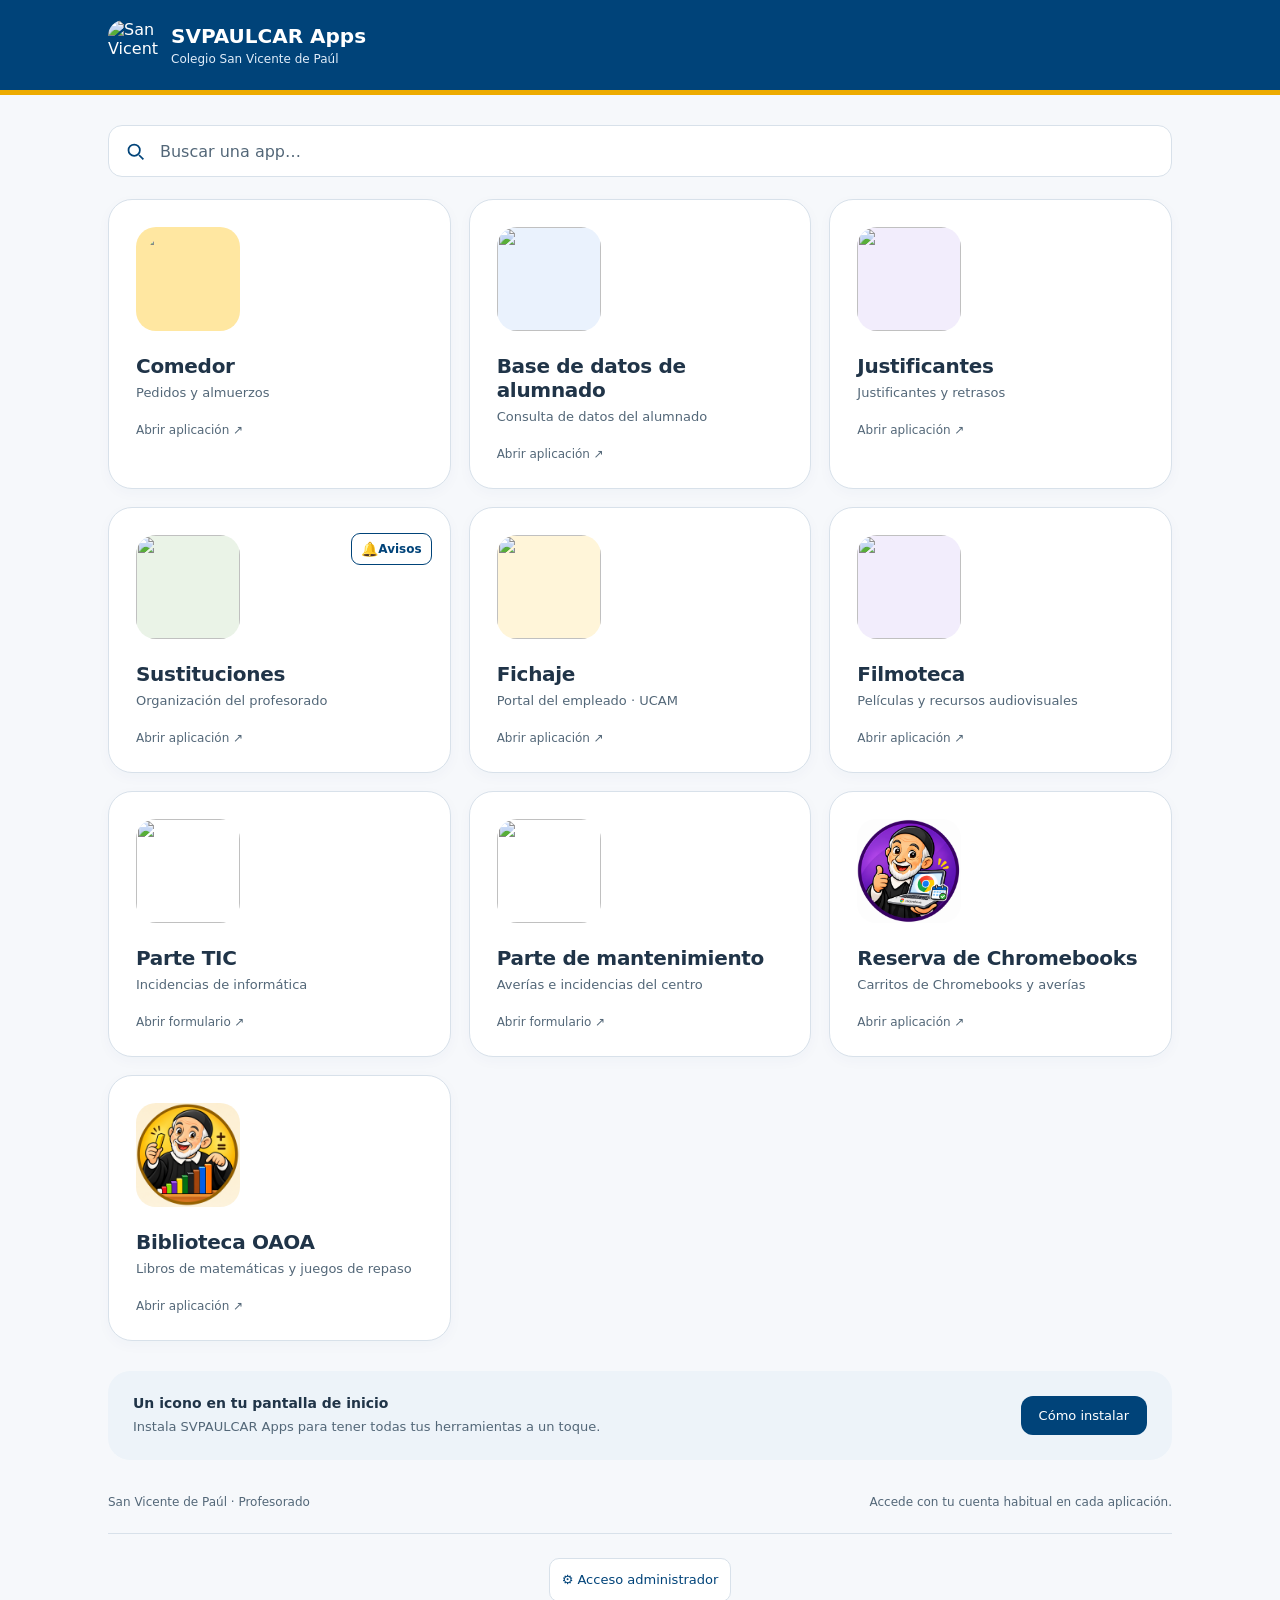
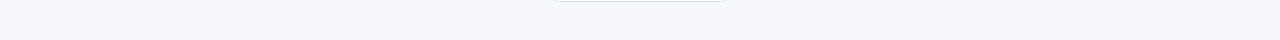
==== index.html @ ef7f031a "Añadir Reserva de Chromebooks a SVPAULCAR Apps" ====
<!doctype html><html lang="es"><head><meta charset="utf-8"><meta name="viewport" content="width=device-width,initial-scale=1,viewport-fit=cover"><meta name="theme-color" content="#004379"><meta name="apple-mobile-web-app-capable" content="yes"><meta name="apple-mobile-web-app-title" content="SVPAULCAR Apps"><meta name="description" content="Las aplicaciones del profesorado del Colegio San Vicente de Paúl, en un solo lugar."><link rel="manifest" href="manifest.webmanifest"><link rel="icon" href="general-ios.png" type="image/png"><link rel="apple-touch-icon" href="general-ios.png"><title>SVPAULCAR Apps · San Vicente de Paúl</title><style>
:root{--ucam-blue:#004379;--ucam-gold:#EDAB00;--ucam-blue-hover:#00345e;--page-bg:#f6f8fb;--surface:#fff;--ink:#203448;--muted:#536778;--line:#d8e1ea;font-family:ui-sans-serif,system-ui,-apple-system,BlinkMacSystemFont,"Segoe UI",sans-serif;color:var(--ink);background:var(--page-bg);font-synthesis:none}*{box-sizing:border-box}body{margin:0}header{border-bottom:1px solid #dce3d9;background:#fff}nav{max-width:1120px;margin:auto;padding:20px 28px;display:flex;align-items:center;gap:13px}.brand{width:50px;height:50px;border-radius:16px;object-fit:cover}nav strong{display:block;font-size:20px}nav small{color:#6a7972;font-size:12px}.badge{margin-left:auto;font-size:12px;color:#4e665b;border:1px solid #d9e4da;border-radius:30px;padding:8px 12px}main{max-width:1120px;margin:auto;padding:30px 28px}.eyebrow{font-size:11px;font-weight:750;letter-spacing:.16em;text-transform:uppercase;color:#6e7a60}h1{font-family:Georgia,serif;font-weight:400;font-size:clamp(34px,5vw,52px);line-height:1.12;margin:14px 0}h1 em{font-style:normal;color:var(--ucam-blue)}.intro{max-width:550px;font-size:16px;line-height:1.7;color:#6c7b71;margin:0 0 34px}.grid{display:grid;grid-template-columns:repeat(3,1fr);gap:18px}.card{font:inherit;appearance:none;text-align:left;color:inherit;background:white;border:1px solid #e0e6dc;border-radius:24px;padding:27px;text-decoration:none;display:flex;flex-direction:column;align-items:flex-start;min-height:237px;box-shadow:0 4px 14px rgb(0 67 121 / .03);transition:transform .15s,box-shadow .15s;cursor:pointer}.card:hover{transform:translateY(-4px);box-shadow:0 12px 28px rgb(0 67 121 / .10)}.card:focus-visible,button:focus-visible{outline:3px solid var(--ucam-blue);outline-offset:4px}.app-icon{display:grid;place-items:center;border-radius:20px;width:104px;height:104px;object-fit:cover;background:var(--bg);color:var(--fg);margin-bottom:23px}.app-icon svg{width:33px;height:33px}.coral{--bg:#fff0e8;--fg:#bc6c46}.blue{--bg:#eaf2fd;--fg:#4c77a8}.purple{--bg:#f2edfc;--fg:#8867a9}.green{--bg:#eaf3e7;--fg:#5a8253}.gold{--bg:#fff5d9;--fg:#ac812d}.app-name{font-size:20px;font-weight:700;letter-spacing:-.3px}.description{color:#778378;font-size:13px;margin-top:7px}.open{color:#738475;font-size:12px;margin-top:23px}.install{margin-top:30px;border-radius:22px;background:#edf3f9;padding:22px 25px;display:flex;align-items:center;gap:20px}.install strong{font-size:14px}.install p{margin:5px 0 0;font-size:13px;color:#65745e;line-height:1.6}.install button{margin-left:auto;flex-shrink:0}.btn{background:var(--ucam-blue);color:#fff;border:0;border-radius:12px;padding:12px 18px;cursor:pointer;font:inherit;font-size:13px}footer{font-size:12px;color:#899183;margin-top:35px;display:flex;justify-content:space-between;gap:18px}dialog{border:1px solid #dce3d9;border-radius:22px;padding:28px;max-width:min(460px,90vw);color:var(--ink)}dialog p{line-height:1.6}dialog::backdrop{background:rgb(0 67 121 / .40)}@media(max-width:740px){main{padding:34px 20px}.grid{grid-template-columns:repeat(2,1fr);gap:12px}.card{padding:20px;min-height:224px;border-radius:20px}.app-name{font-size:17px}.description{line-height:1.5}.badge{display:none}nav{padding:16px 20px}.install{align-items:flex-start;flex-direction:column;gap:14px}.install button{margin:0}footer{flex-direction:column;gap:5px}.app-icon{width:88px;height:88px}}@media(prefers-reduced-motion:reduce){.card{transition:none}}[hidden]{display:none!important}
header{background:var(--ucam-blue);color:white;border-bottom:5px solid var(--ucam-gold)}nav small{color:#e0edfa}.badge{color:white;border-color:#8babc8}nav a{color:inherit}.btn:hover{background:var(--ucam-blue-hover)}.btn:disabled{opacity:.6;cursor:default}h1 em{color:var(--ucam-blue)}.intro,.description,.open,footer,.install p{color:var(--muted)}.eyebrow{color:var(--ucam-blue)}.card{border-color:var(--line)}.secondary{font:inherit;font-size:13px;padding:10px 12px;border:1px solid var(--line);border-radius:10px;background:white;color:var(--ucam-blue);cursor:pointer}.secondary:disabled{opacity:.45;cursor:default}#settings-menu{position:relative;margin-left:auto}#settings-menu summary{cursor:pointer;list-style:none;font-size:21px;padding:8px;border-radius:10px;display:flex;align-items:center;gap:7px}#settings-menu summary span{font-size:12px;font-weight:600}#settings-menu[open] button{position:absolute;right:0;top:48px;min-width:145px;padding:16px;border:1px solid var(--line);border-radius:12px;background:white;color:var(--ucam-blue);font:inherit;z-index:5;cursor:pointer}.push-panel{margin-top:28px;padding:22px;border:1px solid var(--line);border-radius:20px;background:white;display:flex;align-items:center;gap:20px;justify-content:space-between}.push-panel h2{font-size:17px;margin:0}.push-panel p{font-size:13px;line-height:1.6;color:var(--muted);margin:7px 0 0}.push-panel .btn{flex-shrink:0}#personal-section{margin-top:34px}.section-title{display:flex;align-items:center;justify-content:space-between;gap:15px}.private-link{display:flex;flex-direction:column;align-items:flex-start;color:inherit;text-decoration:none}.private-actions{display:flex;gap:6px;flex-wrap:wrap;margin-top:18px}dialog{width:min(520px,92vw);max-height:85dvh;overflow:auto}dialog h3{font-size:16px;color:var(--ucam-blue);margin:22px 0 8px}dialog label{display:block;font-size:14px;margin:16px 0 5px}dialog input,dialog select{display:block;width:100%;font:inherit;padding:12px;border:1px solid var(--line);border-radius:10px;margin-top:7px;color:var(--ink);background:white}.dialog-actions{display:flex;justify-content:flex-end;gap:10px;margin-top:20px}[role=status]{font-size:14px;line-height:1.6}#sustituciones:target{outline:3px solid var(--ucam-blue);outline-offset:4px}@media(max-width:740px){#settings-menu{margin-left:auto}.push-panel,.section-title{align-items:flex-start;flex-direction:column}.section-title h2{margin-bottom:0}}.substitution-link{display:flex;flex-direction:column;align-items:flex-start;text-decoration:none;color:inherit;width:100%}.substitution-card{position:relative;cursor:default}.card-notifications{position:absolute;top:25px;right:18px;margin:0;padding:0;width:auto}.card-notifications .btn{display:inline-flex;align-items:center;width:auto;min-height:30px;font-size:12px;font-weight:600;line-height:1.2;padding:7px 10px;border:1px solid var(--ucam-blue);border-radius:9px;background:white;color:var(--ucam-blue)}.card-notifications .btn:hover:not(:disabled){background:#edf3f9}.card-notifications p{position:absolute;width:1px;height:1px;padding:0;margin:-1px;overflow:hidden;clip-path:inset(50%);white-space:nowrap;border:0}@media(max-width:1100px){.card-notifications{top:20px;right:12px}.card-notifications .btn{font-size:0;width:30px;height:30px;padding:5px}.card-notifications .btn::before{content:'🔕';font-size:14px}.card-notifications .btn[data-enabled=true]::before{content:'🔔'}}.brand-info{min-width:0}@media(max-width:640px){nav{display:grid;grid-template-columns:44px minmax(0,1fr);gap:8px 12px;padding:12px 18px}.brand{width:44px;height:44px;border-radius:12px}.brand-info strong{font-size:19px;line-height:1.2;white-space:nowrap}.brand-info small{display:block;font-size:11px;line-height:1.5}#settings-menu{grid-column:1/-1;justify-self:stretch;width:auto;margin:3px 0 0;padding-top:5px;border-top:1px solid rgb(255 255 255 / .22)}#settings-menu summary{justify-content:center;gap:8px;padding:7px 10px;min-height:36px;font-size:18px;line-height:1.2}#settings-menu summary span{font-size:12px;line-height:1.3}#settings-menu[open] button{top:calc(100% + 6px);width:100%;text-align:center}}.card-notifications{position:static;display:flex;flex-direction:column;align-items:flex-start;gap:8px;margin-top:18px;width:100%}.card-notifications .btn{font-size:12px;width:auto;height:auto;min-height:36px;padding:8px 10px}.card-notifications .btn::before{content:none!important}.card-notifications p{position:static;width:auto;height:auto;margin:0;overflow:visible;clip-path:none;white-space:normal;font-size:12px;line-height:1.45}.substitution-card{min-width:0}.card-notifications .btn{max-width:100%;white-space:normal}.personal-accesses{display:flex;justify-content:center;gap:12px;flex-wrap:wrap;padding:24px 0 8px;border-top:1px solid var(--line);margin-top:24px}.personal-accesses .secondary{display:inline-flex;align-items:center;justify-content:center;min-height:44px;text-decoration:none;font-size:13px}.card-notifications{gap:9px;flex-direction:row;flex-wrap:wrap}.card-notifications p{flex:1 0 100%}.card-notifications .btn{min-height:36px}#push-test-message:empty{display:none}@media(max-width:640px){.personal-accesses{display:grid;grid-template-columns:minmax(0,1fr)}.personal-accesses .secondary{width:100%}}.card-notifications{position:absolute;top:25px;right:18px;width:auto;margin:0;padding:0;display:block}.card-notifications .btn{min-height:32px;height:32px;padding:6px 9px;font-size:12px;width:auto}.card-notifications .bell{font-size:14px}.card-notifications .btn[data-enabled=true]{border-color:#578364;background:#f1f7ed}.push-dialog-actions{display:grid;gap:12px}.push-dialog-actions button{width:100%;min-height:44px}#push-settings-dialog [role=status]{position:static;width:auto;height:auto;clip-path:none;white-space:normal;font-size:14px;line-height:1.6}@media(max-width:1100px){.card-notifications{top:20px;right:12px}.card-notifications .notification-label{display:none}.card-notifications .btn{width:32px;padding:5px}}.comedor-original{background:#ffe7a1;overflow:hidden}.comedor-original img{display:block;width:100%;height:100%;object-fit:cover;clip-path:circle(49% at 50% 50%)}
.app-search{display:flex;align-items:center;gap:12px;margin:0 0 22px;padding:0 16px;min-height:52px;border:1px solid var(--line);border-radius:14px;background:white;color:var(--ucam-blue)}.app-search:focus-within{outline:2px solid var(--ucam-blue);outline-offset:2px}.app-search svg{width:21px;height:21px;flex-shrink:0}.app-search input{width:100%;min-width:0;min-height:50px;border:0;outline:0;background:transparent;color:var(--ink);font:inherit;font-size:16px}.app-search input::placeholder{color:var(--muted)}#app-search-empty{color:var(--muted);font-size:15px;line-height:1.5;margin:0 0 22px}</style></head><body><header><nav><img class="brand" src="general-ios.png" alt="San Vicente"><div class="brand-info"><strong>SVPAULCAR Apps</strong><small>Colegio San Vicente de Paúl</small></div></nav></header><main id="inicio"><div class="app-search" role="search" aria-label="Buscador de aplicaciones"><svg viewBox="0 0 24 24" fill="none" stroke="currentColor" stroke-width="2" aria-hidden="true"><circle cx="10.5" cy="10.5" r="6.5"/><path d="m16 16 5 5"/></svg><input id="app-search" type="search" aria-label="Buscar aplicaciones" placeholder="Buscar una app…" autocomplete="off" spellcheck="false" aria-controls="school-apps private-list"></div><p id="app-search-empty" role="status" hidden>No se ha encontrado ninguna aplicación.</p><section id="school-apps" class="grid" aria-label="Aplicaciones del colegio"><a class="card coral" href="https://script.google.com/a/macros/svpaulcar.es/s/AKfycbxm6lOf_bWTRGf_hx16lc2xtFu69KvtJKW3vJsIsKtwiASIogrtKHvqt0tYsakjg-mI/exec" target="_blank" rel="noopener noreferrer"><span class="app-icon comedor-original"><img src="comedor.jpg" alt="" loading="lazy"></span><span class="app-name">Comedor</span><span class="description">Pedidos y almuerzos</span><span class="open">Abrir aplicación ↗</span></a><a class="card blue" href="https://script.google.com/a/macros/svpaulcar.es/s/AKfycbzZRPdrqgITSH0h9eZC1Eaiv2g9qWprhhSfKcFhBMRE0KZs-HP8EWWsRLewjFIlQGpA/exec" target="_blank" rel="noopener noreferrer"><img class="app-icon" src="base-datos.png" alt="" loading="lazy"><span class="app-name">Base de datos de alumnado</span><span class="description">Consulta de datos del alumnado</span><span class="open">Abrir aplicación ↗</span></a><a class="card purple" href="https://script.google.com/a/macros/svpaulcar.es/s/AKfycbxX3Vmcx4ddP1C42ko4-OFt599ZJYk1jeh_81f5c9lGlWlrf9RhlfofW3Y5X6A1cCX-/exec" target="_blank" rel="noopener noreferrer"><img class="app-icon" src="justificantes.png" alt="" loading="lazy"><span class="app-name">Justificantes</span><span class="description">Justificantes y retrasos</span><span class="open">Abrir aplicación ↗</span></a><article class="card green substitution-card" id="sustituciones" tabindex="-1"><a class="substitution-link" href="https://script.google.com/a/macros/svpaulcar.es/s/AKfycbzbNPHBCoIsgMAOiCB7bDdRmqGF8CliHRQYbgiNrCSYwLHVhbp3N0QOUl8A8p1P4e78/exec" target="_blank" rel="noopener noreferrer"><img class="app-icon" src="sustituciones.png" alt="" loading="lazy"><span class="app-name">Sustituciones</span><span class="description">Organización del profesorado</span><span class="open">Abrir aplicación ↗</span></a><div class="card-notifications"><button class="btn" id="push-settings" type="button" aria-haspopup="dialog" aria-controls="push-settings-dialog" aria-label="Configurar avisos de Sustituciones"><span class="bell" aria-hidden="true">🔔</span><span class="notification-label"> Avisos</span></button></div></article><a class="card gold" href="https://empleados.ucam.edu/" target="_blank" rel="noopener noreferrer"><img class="app-icon" src="fichaje.png" alt="" loading="lazy"><span class="app-name">Fichaje</span><span class="description">Portal del empleado · UCAM</span><span class="open">Abrir aplicación ↗</span></a><a class="card purple" href="https://script.google.com/a/macros/svpaulcar.es/s/AKfycbwG4U0oMblt9iUgJ7kMHpsQjhvr0FL9YU58G-M_maDLQ2jwM_51FWjWFfzSsQzGcly9cA/exec" target="_blank" rel="noopener noreferrer"><img class="app-icon" src="filmoteca.png" alt="" loading="lazy"><span class="app-name">Filmoteca</span><span class="description">Películas y recursos audiovisuales</span><span class="open">Abrir aplicación ↗</span></a><a class="card" href="https://forms.gle/PEpHKApZiM4KTYjX8" target="_blank" rel="noopener noreferrer"><img class="app-icon" src="parte-tic.png" alt="" loading="lazy"><span class="app-name">Parte TIC</span><span class="description">Incidencias de informática</span><span class="open">Abrir formulario ↗</span></a><a class="card" href="https://forms.gle/7uw5WJ4cwV9dH7u27" target="_blank" rel="noopener noreferrer"><img class="app-icon" src="parte-mantenimiento.png" alt="" loading="lazy"><span class="app-name">Parte de mantenimiento</span><span class="description">Averías e incidencias del centro</span><span class="open">Abrir formulario ↗</span></a><a class="card purple" href="https://script.google.com/a/macros/svpaulcar.es/s/AKfycbxE-U2aTo2QOFhMlbxeJM07pm0BCbv3NVUDlWiLMvbzWxoz0dVYv1_BuLtQc4XovysjLQ/exec" target="_blank" rel="noopener noreferrer"><img class="app-icon" src="reserva-chromebooks.png" alt="" loading="lazy"><span class="app-name">Reserva de Chromebooks</span><span class="description">Carritos de Chromebooks y averías</span><span class="open">Abrir aplicación ↗</span></a><a class="card gold" href="https://svpaulcarapps.github.io/oaoa-biblioteca/" target="_blank" rel="noopener noreferrer"><img class="app-icon" src="oaoa-biblioteca.png" alt="" loading="lazy"><span class="app-name">Biblioteca OAOA</span><span class="description">Libros de matemáticas y juegos de repaso</span><span class="open">Abrir aplicación ↗</span></a></section>
<section id="personal-section" hidden aria-labelledby="private-heading"><div class="section-title"><h2 id="private-heading">Mis apps</h2><div><button class="secondary" id="logout" type="button">Cerrar sesión</button></div></div><p id="private-message" role="status"></p><div class="grid" id="private-list"></div></section><aside class="install"><div><strong>Un icono en tu pantalla de inicio</strong><p>Instala SVPAULCAR Apps para tener todas tus herramientas a un toque.</p></div><button class="btn" id="install">Cómo instalar</button></aside><footer><span>San Vicente de Paúl · Profesorado</span><span>Accede con tu cuenta habitual en cada aplicación.</span></footer><div class="personal-accesses" aria-label="Accesos personales"><button class="secondary" id="open-personal" type="button">⚙️ Acceso administrador</button></div></main><dialog id="push-settings-dialog" aria-labelledby="push-settings-title"><h2 id="push-settings-title">Avisos de Sustituciones</h2><p>Activa los avisos y envía una prueba real solo a este dispositivo. La prueba no publica partes ni avisa al resto del profesorado.</p><p id="push-message" role="status" aria-live="polite">Comprobando avisos…</p><div class="push-dialog-actions"><button class="btn" id="push-toggle" type="button">Activar avisos</button><button class="secondary" id="push-test" type="button" disabled>Probar aviso push</button></div><p id="push-test-message" role="status" aria-live="polite"></p><div class="dialog-actions"><button class="secondary" type="button" data-close>Cerrar</button></div></dialog><dialog id="instructions"><h2>Instalar SVPAULCAR Apps</h2><p><strong>iPhone o iPad:</strong> abre esta página en Safari, pulsa Compartir y elige «Añadir a pantalla de inicio».</p><p><strong>Android o Chrome:</strong> abre el menú del navegador y elige «Instalar aplicación» o «Añadir a pantalla de inicio».</p><h3>Windows</h3><p><strong>Microsoft Edge:</strong> abre esta página, pulsa el icono de instalación de la barra de direcciones y elige «Instalar». Si no aparece, abre el menú ⋯ → Más herramientas → Aplicaciones → Instalar este sitio como una aplicación.</p><p><strong>Google Chrome:</strong> abre el menú ⋮ → Enviar, guardar y compartir → Instalar página como aplicación… y confirma.</p><p>Después, busca <strong>SVPAULCAR Apps</strong> en Inicio. Haz clic derecho sobre su icono para anclarla a Inicio o a la barra de tareas. Se abrirá en su propia ventana.</p><p><strong>Mac con Safari:</strong> abre Archivo → Añadir al Dock.</p><button class="btn" onclick="this.closest('dialog').close()">Entendido</button></dialog><dialog id="pending"><h2>Base de datos de alumnado</h2><p>Estamos preparando este acceso. Estará disponible cuando incorporemos su enlace.</p><button class="btn" onclick="this.closest('dialog').close()">Volver</button></dialog><dialog id="login-dialog" aria-labelledby="login-heading"><form id="login-form"><h2 id="login-heading">Mis apps</h2><p>Introduce tu contraseña para acceder a tus aplicaciones personales. La sesión se recordará durante 30 días en este dispositivo; puedes cerrarla cuando quieras.</p><label>Contraseña<input id="personal-password" type="password" autocomplete="current-password" required maxlength="256"></label><p id="login-message" role="status"></p><div class="dialog-actions"><button class="secondary" data-close type="button">Cancelar</button><button class="btn" id="login-submit" type="submit">Entrar</button></div></form></dialog>
<script type="module" src="app.js?v=19"></script><script>(()=>{const input=document.getElementById('app-search'),empty=document.getElementById('app-search-empty'),personal=document.getElementById('personal-section');const normalize=value=>String(value||'').normalize('NFD').replace(/[\u0300-\u036f]/g,'').toLocaleLowerCase('es').trim();function filterApps(){const terms=normalize(input.value).split(/\s+/).filter(Boolean);let visible=0;document.querySelectorAll('#school-apps>.card,#private-list>.card').forEach(card=>{const text=normalize(Array.from(card.querySelectorAll('.app-name,.description')).map(el=>el.textContent).join(' '));card.hidden=!terms.every(term=>text.includes(term));if(!card.hidden&&(!card.closest('#personal-section')||!personal.hidden))visible++;});empty.hidden=!terms.length||visible>0;}input.addEventListener('input',filterApps);new MutationObserver(filterApps).observe(document.getElementById('private-list'),{childList:true});new MutationObserver(filterApps).observe(personal,{attributes:true,attributeFilter:['hidden']});})();</script></body></html>
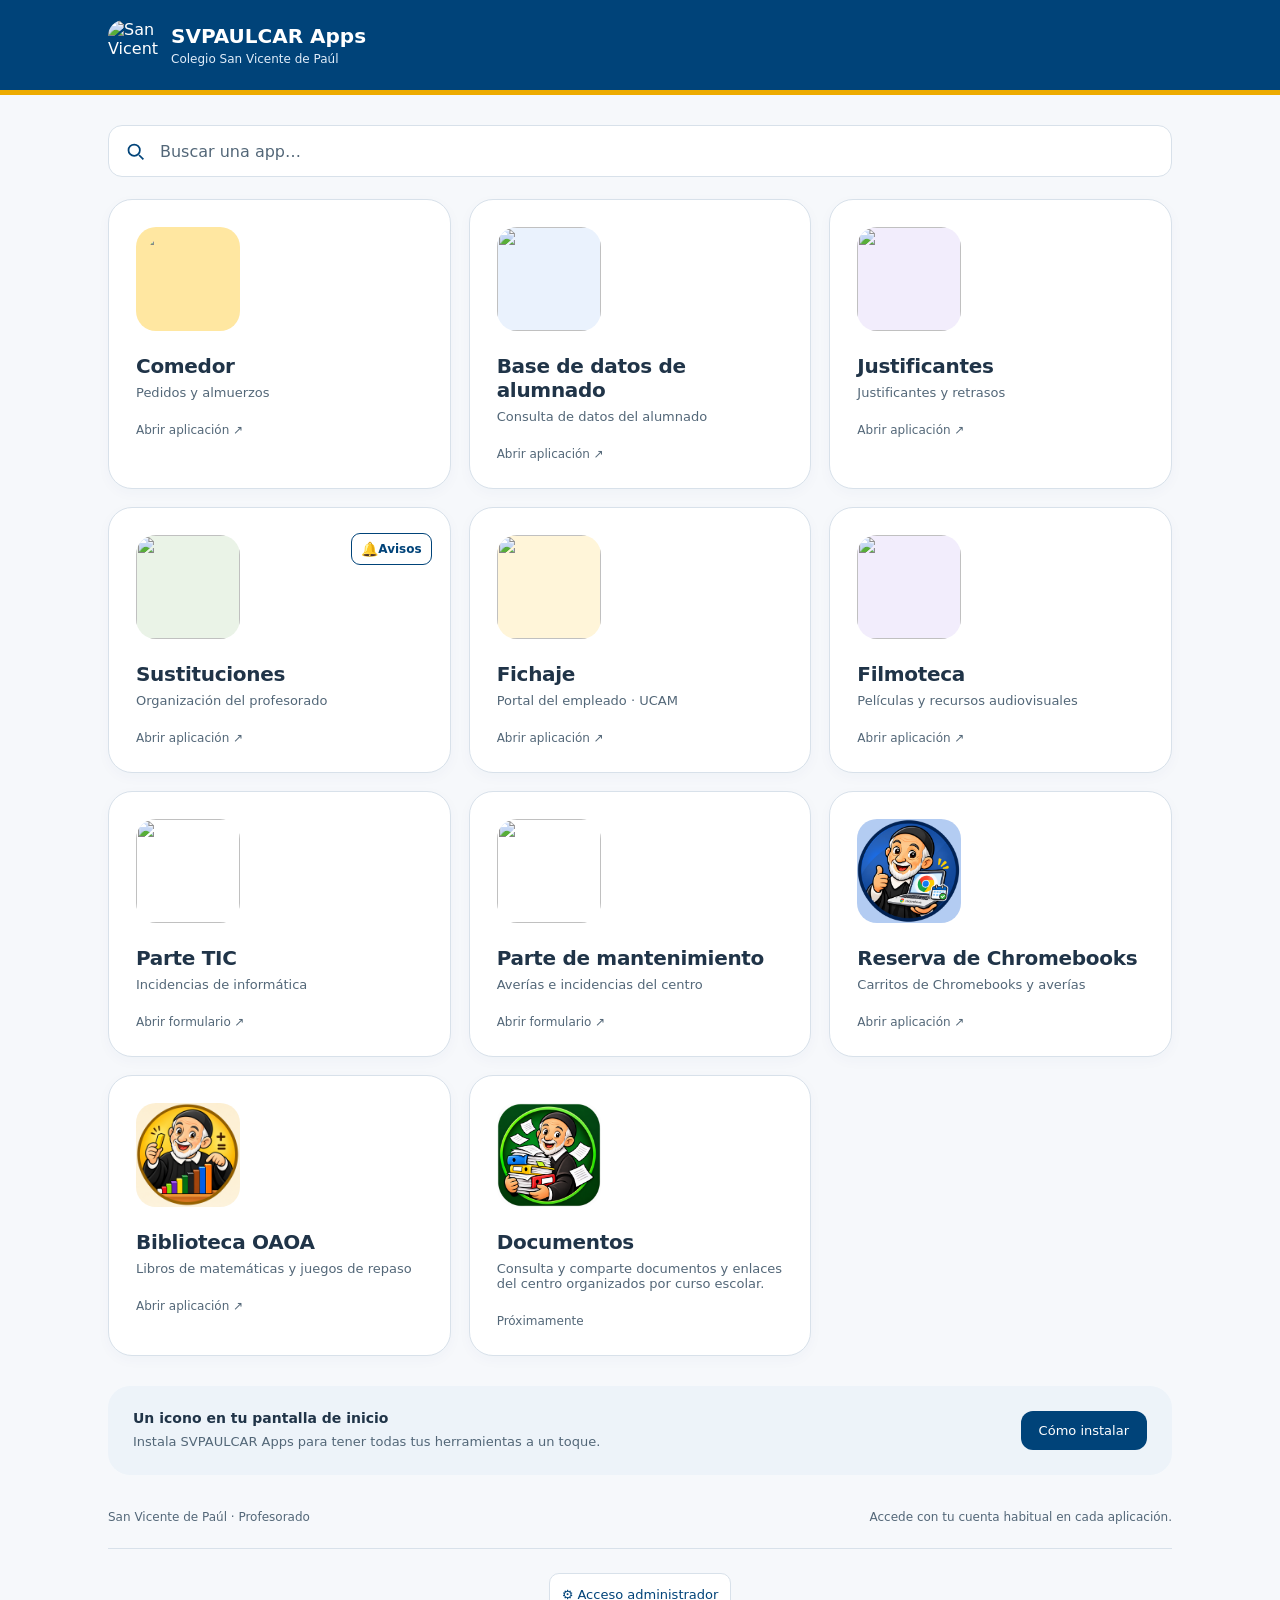
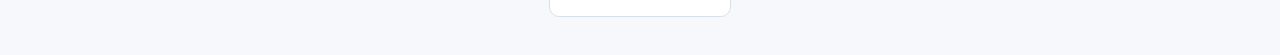
==== commit 6cbeeb4d: "Añadir Documentos al compendio con icono y aviso de preparación" ====
--- a/index.html
+++ b/index.html
@@ -1,6 +1,6 @@
 <!doctype html><html lang="es"><head><meta charset="utf-8"><meta name="viewport" content="width=device-width,initial-scale=1,viewport-fit=cover"><meta name="theme-color" content="#004379"><meta name="apple-mobile-web-app-capable" content="yes"><meta name="apple-mobile-web-app-title" content="SVPAULCAR Apps"><meta name="description" content="Las aplicaciones del profesorado del Colegio San Vicente de Paúl, en un solo lugar."><link rel="manifest" href="manifest.webmanifest"><link rel="icon" href="general-ios.png" type="image/png"><link rel="apple-touch-icon" href="general-ios.png"><title>SVPAULCAR Apps · San Vicente de Paúl</title><style>
 :root{--ucam-blue:#004379;--ucam-gold:#EDAB00;--ucam-blue-hover:#00345e;--page-bg:#f6f8fb;--surface:#fff;--ink:#203448;--muted:#536778;--line:#d8e1ea;font-family:ui-sans-serif,system-ui,-apple-system,BlinkMacSystemFont,"Segoe UI",sans-serif;color:var(--ink);background:var(--page-bg);font-synthesis:none}*{box-sizing:border-box}body{margin:0}header{border-bottom:1px solid #dce3d9;background:#fff}nav{max-width:1120px;margin:auto;padding:20px 28px;display:flex;align-items:center;gap:13px}.brand{width:50px;height:50px;border-radius:16px;object-fit:cover}nav strong{display:block;font-size:20px}nav small{color:#6a7972;font-size:12px}.badge{margin-left:auto;font-size:12px;color:#4e665b;border:1px solid #d9e4da;border-radius:30px;padding:8px 12px}main{max-width:1120px;margin:auto;padding:30px 28px}.eyebrow{font-size:11px;font-weight:750;letter-spacing:.16em;text-transform:uppercase;color:#6e7a60}h1{font-family:Georgia,serif;font-weight:400;font-size:clamp(34px,5vw,52px);line-height:1.12;margin:14px 0}h1 em{font-style:normal;color:var(--ucam-blue)}.intro{max-width:550px;font-size:16px;line-height:1.7;color:#6c7b71;margin:0 0 34px}.grid{display:grid;grid-template-columns:repeat(3,1fr);gap:18px}.card{font:inherit;appearance:none;text-align:left;color:inherit;background:white;border:1px solid #e0e6dc;border-radius:24px;padding:27px;text-decoration:none;display:flex;flex-direction:column;align-items:flex-start;min-height:237px;box-shadow:0 4px 14px rgb(0 67 121 / .03);transition:transform .15s,box-shadow .15s;cursor:pointer}.card:hover{transform:translateY(-4px);box-shadow:0 12px 28px rgb(0 67 121 / .10)}.card:focus-visible,button:focus-visible{outline:3px solid var(--ucam-blue);outline-offset:4px}.app-icon{display:grid;place-items:center;border-radius:20px;width:104px;height:104px;object-fit:cover;background:var(--bg);color:var(--fg);margin-bottom:23px}.app-icon svg{width:33px;height:33px}.coral{--bg:#fff0e8;--fg:#bc6c46}.blue{--bg:#eaf2fd;--fg:#4c77a8}.purple{--bg:#f2edfc;--fg:#8867a9}.green{--bg:#eaf3e7;--fg:#5a8253}.gold{--bg:#fff5d9;--fg:#ac812d}.app-name{font-size:20px;font-weight:700;letter-spacing:-.3px}.description{color:#778378;font-size:13px;margin-top:7px}.open{color:#738475;font-size:12px;margin-top:23px}.install{margin-top:30px;border-radius:22px;background:#edf3f9;padding:22px 25px;display:flex;align-items:center;gap:20px}.install strong{font-size:14px}.install p{margin:5px 0 0;font-size:13px;color:#65745e;line-height:1.6}.install button{margin-left:auto;flex-shrink:0}.btn{background:var(--ucam-blue);color:#fff;border:0;border-radius:12px;padding:12px 18px;cursor:pointer;font:inherit;font-size:13px}footer{font-size:12px;color:#899183;margin-top:35px;display:flex;justify-content:space-between;gap:18px}dialog{border:1px solid #dce3d9;border-radius:22px;padding:28px;max-width:min(460px,90vw);color:var(--ink)}dialog p{line-height:1.6}dialog::backdrop{background:rgb(0 67 121 / .40)}@media(max-width:740px){main{padding:34px 20px}.grid{grid-template-columns:repeat(2,1fr);gap:12px}.card{padding:20px;min-height:224px;border-radius:20px}.app-name{font-size:17px}.description{line-height:1.5}.badge{display:none}nav{padding:16px 20px}.install{align-items:flex-start;flex-direction:column;gap:14px}.install button{margin:0}footer{flex-direction:column;gap:5px}.app-icon{width:88px;height:88px}}@media(prefers-reduced-motion:reduce){.card{transition:none}}[hidden]{display:none!important}
 header{background:var(--ucam-blue);color:white;border-bottom:5px solid var(--ucam-gold)}nav small{color:#e0edfa}.badge{color:white;border-color:#8babc8}nav a{color:inherit}.btn:hover{background:var(--ucam-blue-hover)}.btn:disabled{opacity:.6;cursor:default}h1 em{color:var(--ucam-blue)}.intro,.description,.open,footer,.install p{color:var(--muted)}.eyebrow{color:var(--ucam-blue)}.card{border-color:var(--line)}.secondary{font:inherit;font-size:13px;padding:10px 12px;border:1px solid var(--line);border-radius:10px;background:white;color:var(--ucam-blue);cursor:pointer}.secondary:disabled{opacity:.45;cursor:default}#settings-menu{position:relative;margin-left:auto}#settings-menu summary{cursor:pointer;list-style:none;font-size:21px;padding:8px;border-radius:10px;display:flex;align-items:center;gap:7px}#settings-menu summary span{font-size:12px;font-weight:600}#settings-menu[open] button{position:absolute;right:0;top:48px;min-width:145px;padding:16px;border:1px solid var(--line);border-radius:12px;background:white;color:var(--ucam-blue);font:inherit;z-index:5;cursor:pointer}.push-panel{margin-top:28px;padding:22px;border:1px solid var(--line);border-radius:20px;background:white;display:flex;align-items:center;gap:20px;justify-content:space-between}.push-panel h2{font-size:17px;margin:0}.push-panel p{font-size:13px;line-height:1.6;color:var(--muted);margin:7px 0 0}.push-panel .btn{flex-shrink:0}#personal-section{margin-top:34px}.section-title{display:flex;align-items:center;justify-content:space-between;gap:15px}.private-link{display:flex;flex-direction:column;align-items:flex-start;color:inherit;text-decoration:none}.private-actions{display:flex;gap:6px;flex-wrap:wrap;margin-top:18px}dialog{width:min(520px,92vw);max-height:85dvh;overflow:auto}dialog h3{font-size:16px;color:var(--ucam-blue);margin:22px 0 8px}dialog label{display:block;font-size:14px;margin:16px 0 5px}dialog input,dialog select{display:block;width:100%;font:inherit;padding:12px;border:1px solid var(--line);border-radius:10px;margin-top:7px;color:var(--ink);background:white}.dialog-actions{display:flex;justify-content:flex-end;gap:10px;margin-top:20px}[role=status]{font-size:14px;line-height:1.6}#sustituciones:target{outline:3px solid var(--ucam-blue);outline-offset:4px}@media(max-width:740px){#settings-menu{margin-left:auto}.push-panel,.section-title{align-items:flex-start;flex-direction:column}.section-title h2{margin-bottom:0}}.substitution-link{display:flex;flex-direction:column;align-items:flex-start;text-decoration:none;color:inherit;width:100%}.substitution-card{position:relative;cursor:default}.card-notifications{position:absolute;top:25px;right:18px;margin:0;padding:0;width:auto}.card-notifications .btn{display:inline-flex;align-items:center;width:auto;min-height:30px;font-size:12px;font-weight:600;line-height:1.2;padding:7px 10px;border:1px solid var(--ucam-blue);border-radius:9px;background:white;color:var(--ucam-blue)}.card-notifications .btn:hover:not(:disabled){background:#edf3f9}.card-notifications p{position:absolute;width:1px;height:1px;padding:0;margin:-1px;overflow:hidden;clip-path:inset(50%);white-space:nowrap;border:0}@media(max-width:1100px){.card-notifications{top:20px;right:12px}.card-notifications .btn{font-size:0;width:30px;height:30px;padding:5px}.card-notifications .btn::before{content:'🔕';font-size:14px}.card-notifications .btn[data-enabled=true]::before{content:'🔔'}}.brand-info{min-width:0}@media(max-width:640px){nav{display:grid;grid-template-columns:44px minmax(0,1fr);gap:8px 12px;padding:12px 18px}.brand{width:44px;height:44px;border-radius:12px}.brand-info strong{font-size:19px;line-height:1.2;white-space:nowrap}.brand-info small{display:block;font-size:11px;line-height:1.5}#settings-menu{grid-column:1/-1;justify-self:stretch;width:auto;margin:3px 0 0;padding-top:5px;border-top:1px solid rgb(255 255 255 / .22)}#settings-menu summary{justify-content:center;gap:8px;padding:7px 10px;min-height:36px;font-size:18px;line-height:1.2}#settings-menu summary span{font-size:12px;line-height:1.3}#settings-menu[open] button{top:calc(100% + 6px);width:100%;text-align:center}}.card-notifications{position:static;display:flex;flex-direction:column;align-items:flex-start;gap:8px;margin-top:18px;width:100%}.card-notifications .btn{font-size:12px;width:auto;height:auto;min-height:36px;padding:8px 10px}.card-notifications .btn::before{content:none!important}.card-notifications p{position:static;width:auto;height:auto;margin:0;overflow:visible;clip-path:none;white-space:normal;font-size:12px;line-height:1.45}.substitution-card{min-width:0}.card-notifications .btn{max-width:100%;white-space:normal}.personal-accesses{display:flex;justify-content:center;gap:12px;flex-wrap:wrap;padding:24px 0 8px;border-top:1px solid var(--line);margin-top:24px}.personal-accesses .secondary{display:inline-flex;align-items:center;justify-content:center;min-height:44px;text-decoration:none;font-size:13px}.card-notifications{gap:9px;flex-direction:row;flex-wrap:wrap}.card-notifications p{flex:1 0 100%}.card-notifications .btn{min-height:36px}#push-test-message:empty{display:none}@media(max-width:640px){.personal-accesses{display:grid;grid-template-columns:minmax(0,1fr)}.personal-accesses .secondary{width:100%}}.card-notifications{position:absolute;top:25px;right:18px;width:auto;margin:0;padding:0;display:block}.card-notifications .btn{min-height:32px;height:32px;padding:6px 9px;font-size:12px;width:auto}.card-notifications .bell{font-size:14px}.card-notifications .btn[data-enabled=true]{border-color:#578364;background:#f1f7ed}.push-dialog-actions{display:grid;gap:12px}.push-dialog-actions button{width:100%;min-height:44px}#push-settings-dialog [role=status]{position:static;width:auto;height:auto;clip-path:none;white-space:normal;font-size:14px;line-height:1.6}@media(max-width:1100px){.card-notifications{top:20px;right:12px}.card-notifications .notification-label{display:none}.card-notifications .btn{width:32px;padding:5px}}.comedor-original{background:#ffe7a1;overflow:hidden}.comedor-original img{display:block;width:100%;height:100%;object-fit:cover;clip-path:circle(49% at 50% 50%)}
-.app-search{display:flex;align-items:center;gap:12px;margin:0 0 22px;padding:0 16px;min-height:52px;border:1px solid var(--line);border-radius:14px;background:white;color:var(--ucam-blue)}.app-search:focus-within{outline:2px solid var(--ucam-blue);outline-offset:2px}.app-search svg{width:21px;height:21px;flex-shrink:0}.app-search input{width:100%;min-width:0;min-height:50px;border:0;outline:0;background:transparent;color:var(--ink);font:inherit;font-size:16px}.app-search input::placeholder{color:var(--muted)}#app-search-empty{color:var(--muted);font-size:15px;line-height:1.5;margin:0 0 22px}</style></head><body><header><nav><img class="brand" src="general-ios.png" alt="San Vicente"><div class="brand-info"><strong>SVPAULCAR Apps</strong><small>Colegio San Vicente de Paúl</small></div></nav></header><main id="inicio"><div class="app-search" role="search" aria-label="Buscador de aplicaciones"><svg viewBox="0 0 24 24" fill="none" stroke="currentColor" stroke-width="2" aria-hidden="true"><circle cx="10.5" cy="10.5" r="6.5"/><path d="m16 16 5 5"/></svg><input id="app-search" type="search" aria-label="Buscar aplicaciones" placeholder="Buscar una app…" autocomplete="off" spellcheck="false" aria-controls="school-apps private-list"></div><p id="app-search-empty" role="status" hidden>No se ha encontrado ninguna aplicación.</p><section id="school-apps" class="grid" aria-label="Aplicaciones del colegio"><a class="card coral" href="https://script.google.com/a/macros/svpaulcar.es/s/AKfycbxm6lOf_bWTRGf_hx16lc2xtFu69KvtJKW3vJsIsKtwiASIogrtKHvqt0tYsakjg-mI/exec" target="_blank" rel="noopener noreferrer"><span class="app-icon comedor-original"><img src="comedor.jpg" alt="" loading="lazy"></span><span class="app-name">Comedor</span><span class="description">Pedidos y almuerzos</span><span class="open">Abrir aplicación ↗</span></a><a class="card blue" href="https://script.google.com/a/macros/svpaulcar.es/s/AKfycbzZRPdrqgITSH0h9eZC1Eaiv2g9qWprhhSfKcFhBMRE0KZs-HP8EWWsRLewjFIlQGpA/exec" target="_blank" rel="noopener noreferrer"><img class="app-icon" src="base-datos.png" alt="" loading="lazy"><span class="app-name">Base de datos de alumnado</span><span class="description">Consulta de datos del alumnado</span><span class="open">Abrir aplicación ↗</span></a><a class="card purple" href="https://script.google.com/a/macros/svpaulcar.es/s/AKfycbxX3Vmcx4ddP1C42ko4-OFt599ZJYk1jeh_81f5c9lGlWlrf9RhlfofW3Y5X6A1cCX-/exec" target="_blank" rel="noopener noreferrer"><img class="app-icon" src="justificantes.png" alt="" loading="lazy"><span class="app-name">Justificantes</span><span class="description">Justificantes y retrasos</span><span class="open">Abrir aplicación ↗</span></a><article class="card green substitution-card" id="sustituciones" tabindex="-1"><a class="substitution-link" href="https://script.google.com/a/macros/svpaulcar.es/s/AKfycbzbNPHBCoIsgMAOiCB7bDdRmqGF8CliHRQYbgiNrCSYwLHVhbp3N0QOUl8A8p1P4e78/exec" target="_blank" rel="noopener noreferrer"><img class="app-icon" src="sustituciones.png" alt="" loading="lazy"><span class="app-name">Sustituciones</span><span class="description">Organización del profesorado</span><span class="open">Abrir aplicación ↗</span></a><div class="card-notifications"><button class="btn" id="push-settings" type="button" aria-haspopup="dialog" aria-controls="push-settings-dialog" aria-label="Configurar avisos de Sustituciones"><span class="bell" aria-hidden="true">🔔</span><span class="notification-label"> Avisos</span></button></div></article><a class="card gold" href="https://empleados.ucam.edu/" target="_blank" rel="noopener noreferrer"><img class="app-icon" src="fichaje.png" alt="" loading="lazy"><span class="app-name">Fichaje</span><span class="description">Portal del empleado · UCAM</span><span class="open">Abrir aplicación ↗</span></a><a class="card purple" href="https://script.google.com/a/macros/svpaulcar.es/s/AKfycbwG4U0oMblt9iUgJ7kMHpsQjhvr0FL9YU58G-M_maDLQ2jwM_51FWjWFfzSsQzGcly9cA/exec" target="_blank" rel="noopener noreferrer"><img class="app-icon" src="filmoteca.png" alt="" loading="lazy"><span class="app-name">Filmoteca</span><span class="description">Películas y recursos audiovisuales</span><span class="open">Abrir aplicación ↗</span></a><a class="card" href="https://forms.gle/PEpHKApZiM4KTYjX8" target="_blank" rel="noopener noreferrer"><img class="app-icon" src="parte-tic.png" alt="" loading="lazy"><span class="app-name">Parte TIC</span><span class="description">Incidencias de informática</span><span class="open">Abrir formulario ↗</span></a><a class="card" href="https://forms.gle/7uw5WJ4cwV9dH7u27" target="_blank" rel="noopener noreferrer"><img class="app-icon" src="parte-mantenimiento.png" alt="" loading="lazy"><span class="app-name">Parte de mantenimiento</span><span class="description">Averías e incidencias del centro</span><span class="open">Abrir formulario ↗</span></a><a class="card purple" href="https://script.google.com/a/macros/svpaulcar.es/s/AKfycbxE-U2aTo2QOFhMlbxeJM07pm0BCbv3NVUDlWiLMvbzWxoz0dVYv1_BuLtQc4XovysjLQ/exec" target="_blank" rel="noopener noreferrer"><img class="app-icon" src="reserva-chromebooks.png" alt="" loading="lazy"><span class="app-name">Reserva de Chromebooks</span><span class="description">Carritos de Chromebooks y averías</span><span class="open">Abrir aplicación ↗</span></a><a class="card gold" href="https://svpaulcarapps.github.io/oaoa-biblioteca/" target="_blank" rel="noopener noreferrer"><img class="app-icon" src="oaoa-biblioteca.png" alt="" loading="lazy"><span class="app-name">Biblioteca OAOA</span><span class="description">Libros de matemáticas y juegos de repaso</span><span class="open">Abrir aplicación ↗</span></a></section>
-<section id="personal-section" hidden aria-labelledby="private-heading"><div class="section-title"><h2 id="private-heading">Mis apps</h2><div><button class="secondary" id="logout" type="button">Cerrar sesión</button></div></div><p id="private-message" role="status"></p><div class="grid" id="private-list"></div></section><aside class="install"><div><strong>Un icono en tu pantalla de inicio</strong><p>Instala SVPAULCAR Apps para tener todas tus herramientas a un toque.</p></div><button class="btn" id="install">Cómo instalar</button></aside><footer><span>San Vicente de Paúl · Profesorado</span><span>Accede con tu cuenta habitual en cada aplicación.</span></footer><div class="personal-accesses" aria-label="Accesos personales"><button class="secondary" id="open-personal" type="button">⚙️ Acceso administrador</button></div></main><dialog id="push-settings-dialog" aria-labelledby="push-settings-title"><h2 id="push-settings-title">Avisos de Sustituciones</h2><p>Activa los avisos y envía una prueba real solo a este dispositivo. La prueba no publica partes ni avisa al resto del profesorado.</p><p id="push-message" role="status" aria-live="polite">Comprobando avisos…</p><div class="push-dialog-actions"><button class="btn" id="push-toggle" type="button">Activar avisos</button><button class="secondary" id="push-test" type="button" disabled>Probar aviso push</button></div><p id="push-test-message" role="status" aria-live="polite"></p><div class="dialog-actions"><button class="secondary" type="button" data-close>Cerrar</button></div></dialog><dialog id="instructions"><h2>Instalar SVPAULCAR Apps</h2><p><strong>iPhone o iPad:</strong> abre esta página en Safari, pulsa Compartir y elige «Añadir a pantalla de inicio».</p><p><strong>Android o Chrome:</strong> abre el menú del navegador y elige «Instalar aplicación» o «Añadir a pantalla de inicio».</p><h3>Windows</h3><p><strong>Microsoft Edge:</strong> abre esta página, pulsa el icono de instalación de la barra de direcciones y elige «Instalar». Si no aparece, abre el menú ⋯ → Más herramientas → Aplicaciones → Instalar este sitio como una aplicación.</p><p><strong>Google Chrome:</strong> abre el menú ⋮ → Enviar, guardar y compartir → Instalar página como aplicación… y confirma.</p><p>Después, busca <strong>SVPAULCAR Apps</strong> en Inicio. Haz clic derecho sobre su icono para anclarla a Inicio o a la barra de tareas. Se abrirá en su propia ventana.</p><p><strong>Mac con Safari:</strong> abre Archivo → Añadir al Dock.</p><button class="btn" onclick="this.closest('dialog').close()">Entendido</button></dialog><dialog id="pending"><h2>Base de datos de alumnado</h2><p>Estamos preparando este acceso. Estará disponible cuando incorporemos su enlace.</p><button class="btn" onclick="this.closest('dialog').close()">Volver</button></dialog><dialog id="login-dialog" aria-labelledby="login-heading"><form id="login-form"><h2 id="login-heading">Mis apps</h2><p>Introduce tu contraseña para acceder a tus aplicaciones personales. La sesión se recordará durante 30 días en este dispositivo; puedes cerrarla cuando quieras.</p><label>Contraseña<input id="personal-password" type="password" autocomplete="current-password" required maxlength="256"></label><p id="login-message" role="status"></p><div class="dialog-actions"><button class="secondary" data-close type="button">Cancelar</button><button class="btn" id="login-submit" type="submit">Entrar</button></div></form></dialog>
+.app-search{display:flex;align-items:center;gap:12px;margin:0 0 22px;padding:0 16px;min-height:52px;border:1px solid var(--line);border-radius:14px;background:white;color:var(--ucam-blue)}.app-search:focus-within{outline:2px solid var(--ucam-blue);outline-offset:2px}.app-search svg{width:21px;height:21px;flex-shrink:0}.app-search input{width:100%;min-width:0;min-height:50px;border:0;outline:0;background:transparent;color:var(--ink);font:inherit;font-size:16px}.app-search input::placeholder{color:var(--muted)}#app-search-empty{color:var(--muted);font-size:15px;line-height:1.5;margin:0 0 22px}</style></head><body><header><nav><img class="brand" src="general-ios.png" alt="San Vicente"><div class="brand-info"><strong>SVPAULCAR Apps</strong><small>Colegio San Vicente de Paúl</small></div></nav></header><main id="inicio"><div class="app-search" role="search" aria-label="Buscador de aplicaciones"><svg viewBox="0 0 24 24" fill="none" stroke="currentColor" stroke-width="2" aria-hidden="true"><circle cx="10.5" cy="10.5" r="6.5"/><path d="m16 16 5 5"/></svg><input id="app-search" type="search" aria-label="Buscar aplicaciones" placeholder="Buscar una app…" autocomplete="off" spellcheck="false" aria-controls="school-apps private-list"></div><p id="app-search-empty" role="status" hidden>No se ha encontrado ninguna aplicación.</p><section id="school-apps" class="grid" aria-label="Aplicaciones del colegio"><a class="card coral" href="https://script.google.com/a/macros/svpaulcar.es/s/AKfycbxm6lOf_bWTRGf_hx16lc2xtFu69KvtJKW3vJsIsKtwiASIogrtKHvqt0tYsakjg-mI/exec" target="_blank" rel="noopener noreferrer"><span class="app-icon comedor-original"><img src="comedor.jpg" alt="" loading="lazy"></span><span class="app-name">Comedor</span><span class="description">Pedidos y almuerzos</span><span class="open">Abrir aplicación ↗</span></a><a class="card blue" href="https://script.google.com/a/macros/svpaulcar.es/s/AKfycbzZRPdrqgITSH0h9eZC1Eaiv2g9qWprhhSfKcFhBMRE0KZs-HP8EWWsRLewjFIlQGpA/exec" target="_blank" rel="noopener noreferrer"><img class="app-icon" src="base-datos.png" alt="" loading="lazy"><span class="app-name">Base de datos de alumnado</span><span class="description">Consulta de datos del alumnado</span><span class="open">Abrir aplicación ↗</span></a><a class="card purple" href="https://script.google.com/a/macros/svpaulcar.es/s/AKfycbxX3Vmcx4ddP1C42ko4-OFt599ZJYk1jeh_81f5c9lGlWlrf9RhlfofW3Y5X6A1cCX-/exec" target="_blank" rel="noopener noreferrer"><img class="app-icon" src="justificantes.png" alt="" loading="lazy"><span class="app-name">Justificantes</span><span class="description">Justificantes y retrasos</span><span class="open">Abrir aplicación ↗</span></a><article class="card green substitution-card" id="sustituciones" tabindex="-1"><a class="substitution-link" href="https://script.google.com/a/macros/svpaulcar.es/s/AKfycbzbNPHBCoIsgMAOiCB7bDdRmqGF8CliHRQYbgiNrCSYwLHVhbp3N0QOUl8A8p1P4e78/exec" target="_blank" rel="noopener noreferrer"><img class="app-icon" src="sustituciones.png" alt="" loading="lazy"><span class="app-name">Sustituciones</span><span class="description">Organización del profesorado</span><span class="open">Abrir aplicación ↗</span></a><div class="card-notifications"><button class="btn" id="push-settings" type="button" aria-haspopup="dialog" aria-controls="push-settings-dialog" aria-label="Configurar avisos de Sustituciones"><span class="bell" aria-hidden="true">🔔</span><span class="notification-label"> Avisos</span></button></div></article><a class="card gold" href="https://empleados.ucam.edu/" target="_blank" rel="noopener noreferrer"><img class="app-icon" src="fichaje.png" alt="" loading="lazy"><span class="app-name">Fichaje</span><span class="description">Portal del empleado · UCAM</span><span class="open">Abrir aplicación ↗</span></a><a class="card purple" href="https://script.google.com/a/macros/svpaulcar.es/s/AKfycbwG4U0oMblt9iUgJ7kMHpsQjhvr0FL9YU58G-M_maDLQ2jwM_51FWjWFfzSsQzGcly9cA/exec" target="_blank" rel="noopener noreferrer"><img class="app-icon" src="filmoteca.png" alt="" loading="lazy"><span class="app-name">Filmoteca</span><span class="description">Películas y recursos audiovisuales</span><span class="open">Abrir aplicación ↗</span></a><a class="card" href="https://forms.gle/PEpHKApZiM4KTYjX8" target="_blank" rel="noopener noreferrer"><img class="app-icon" src="parte-tic.png" alt="" loading="lazy"><span class="app-name">Parte TIC</span><span class="description">Incidencias de informática</span><span class="open">Abrir formulario ↗</span></a><a class="card" href="https://forms.gle/7uw5WJ4cwV9dH7u27" target="_blank" rel="noopener noreferrer"><img class="app-icon" src="parte-mantenimiento.png" alt="" loading="lazy"><span class="app-name">Parte de mantenimiento</span><span class="description">Averías e incidencias del centro</span><span class="open">Abrir formulario ↗</span></a><a class="card purple" href="https://script.google.com/a/macros/svpaulcar.es/s/AKfycbxE-U2aTo2QOFhMlbxeJM07pm0BCbv3NVUDlWiLMvbzWxoz0dVYv1_BuLtQc4XovysjLQ/exec" target="_blank" rel="noopener noreferrer"><img class="app-icon" src="reserva-chromebooks.png" alt="" loading="lazy"><span class="app-name">Reserva de Chromebooks</span><span class="description">Carritos de Chromebooks y averías</span><span class="open">Abrir aplicación ↗</span></a><a class="card gold" href="https://svpaulcarapps.github.io/oaoa-biblioteca/" target="_blank" rel="noopener noreferrer"><img class="app-icon" src="oaoa-biblioteca.png" alt="" loading="lazy"><span class="app-name">Biblioteca OAOA</span><span class="description">Libros de matemáticas y juegos de repaso</span><span class="open">Abrir aplicación ↗</span></a><button class="card green" id="documentos" type="button" aria-haspopup="dialog" aria-controls="documentos-pending" onclick="document.getElementById('documentos-pending').showModal()"><img class="app-icon" src="documentos.png" alt="" loading="lazy"><span class="app-name">Documentos</span><span class="description">Consulta y comparte documentos y enlaces del centro organizados por curso escolar.</span><span class="open">Próximamente</span></button></section>
+<section id="personal-section" hidden aria-labelledby="private-heading"><div class="section-title"><h2 id="private-heading">Mis apps</h2><div><button class="secondary" id="logout" type="button">Cerrar sesión</button></div></div><p id="private-message" role="status"></p><div class="grid" id="private-list"></div></section><aside class="install"><div><strong>Un icono en tu pantalla de inicio</strong><p>Instala SVPAULCAR Apps para tener todas tus herramientas a un toque.</p></div><button class="btn" id="install">Cómo instalar</button></aside><footer><span>San Vicente de Paúl · Profesorado</span><span>Accede con tu cuenta habitual en cada aplicación.</span></footer><div class="personal-accesses" aria-label="Accesos personales"><button class="secondary" id="open-personal" type="button">⚙️ Acceso administrador</button></div></main><dialog id="push-settings-dialog" aria-labelledby="push-settings-title"><h2 id="push-settings-title">Avisos de Sustituciones</h2><p>Activa los avisos y envía una prueba real solo a este dispositivo. La prueba no publica partes ni avisa al resto del profesorado.</p><p id="push-message" role="status" aria-live="polite">Comprobando avisos…</p><div class="push-dialog-actions"><button class="btn" id="push-toggle" type="button">Activar avisos</button><button class="secondary" id="push-test" type="button" disabled>Probar aviso push</button></div><p id="push-test-message" role="status" aria-live="polite"></p><div class="dialog-actions"><button class="secondary" type="button" data-close>Cerrar</button></div></dialog><dialog id="instructions"><h2>Instalar SVPAULCAR Apps</h2><p><strong>iPhone o iPad:</strong> abre esta página en Safari, pulsa Compartir y elige «Añadir a pantalla de inicio».</p><p><strong>Android o Chrome:</strong> abre el menú del navegador y elige «Instalar aplicación» o «Añadir a pantalla de inicio».</p><h3>Windows</h3><p><strong>Microsoft Edge:</strong> abre esta página, pulsa el icono de instalación de la barra de direcciones y elige «Instalar». Si no aparece, abre el menú ⋯ → Más herramientas → Aplicaciones → Instalar este sitio como una aplicación.</p><p><strong>Google Chrome:</strong> abre el menú ⋮ → Enviar, guardar y compartir → Instalar página como aplicación… y confirma.</p><p>Después, busca <strong>SVPAULCAR Apps</strong> en Inicio. Haz clic derecho sobre su icono para anclarla a Inicio o a la barra de tareas. Se abrirá en su propia ventana.</p><p><strong>Mac con Safari:</strong> abre Archivo → Añadir al Dock.</p><button class="btn" onclick="this.closest('dialog').close()">Entendido</button></dialog><dialog id="documentos-pending" aria-labelledby="documentos-heading"><h2 id="documentos-heading">Documentos</h2><p>Estamos preparando la aplicación para consultar y compartir documentos y enlaces del centro organizados por curso escolar. El acceso estará disponible cuando publiquemos la aplicación.</p><button class="btn" type="button" data-close>Volver</button></dialog><dialog id="pending"><h2>Base de datos de alumnado</h2><p>Estamos preparando este acceso. Estará disponible cuando incorporemos su enlace.</p><button class="btn" onclick="this.closest('dialog').close()">Volver</button></dialog><dialog id="login-dialog" aria-labelledby="login-heading"><form id="login-form"><h2 id="login-heading">Mis apps</h2><p>Introduce tu contraseña para acceder a tus aplicaciones personales. La sesión se recordará durante 30 días en este dispositivo; puedes cerrarla cuando quieras.</p><label>Contraseña<input id="personal-password" type="password" autocomplete="current-password" required maxlength="256"></label><p id="login-message" role="status"></p><div class="dialog-actions"><button class="secondary" data-close type="button">Cancelar</button><button class="btn" id="login-submit" type="submit">Entrar</button></div></form></dialog>
 <script type="module" src="app.js?v=19"></script><script>(()=>{const input=document.getElementById('app-search'),empty=document.getElementById('app-search-empty'),personal=document.getElementById('personal-section');const normalize=value=>String(value||'').normalize('NFD').replace(/[\u0300-\u036f]/g,'').toLocaleLowerCase('es').trim();function filterApps(){const terms=normalize(input.value).split(/\s+/).filter(Boolean);let visible=0;document.querySelectorAll('#school-apps>.card,#private-list>.card').forEach(card=>{const text=normalize(Array.from(card.querySelectorAll('.app-name,.description')).map(el=>el.textContent).join(' '));card.hidden=!terms.every(term=>text.includes(term));if(!card.hidden&&(!card.closest('#personal-section')||!personal.hidden))visible++;});empty.hidden=!terms.length||visible>0;}input.addEventListener('input',filterApps);new MutationObserver(filterApps).observe(document.getElementById('private-list'),{childList:true});new MutationObserver(filterApps).observe(personal,{attributes:true,attributeFilter:['hidden']});})();</script></body></html>
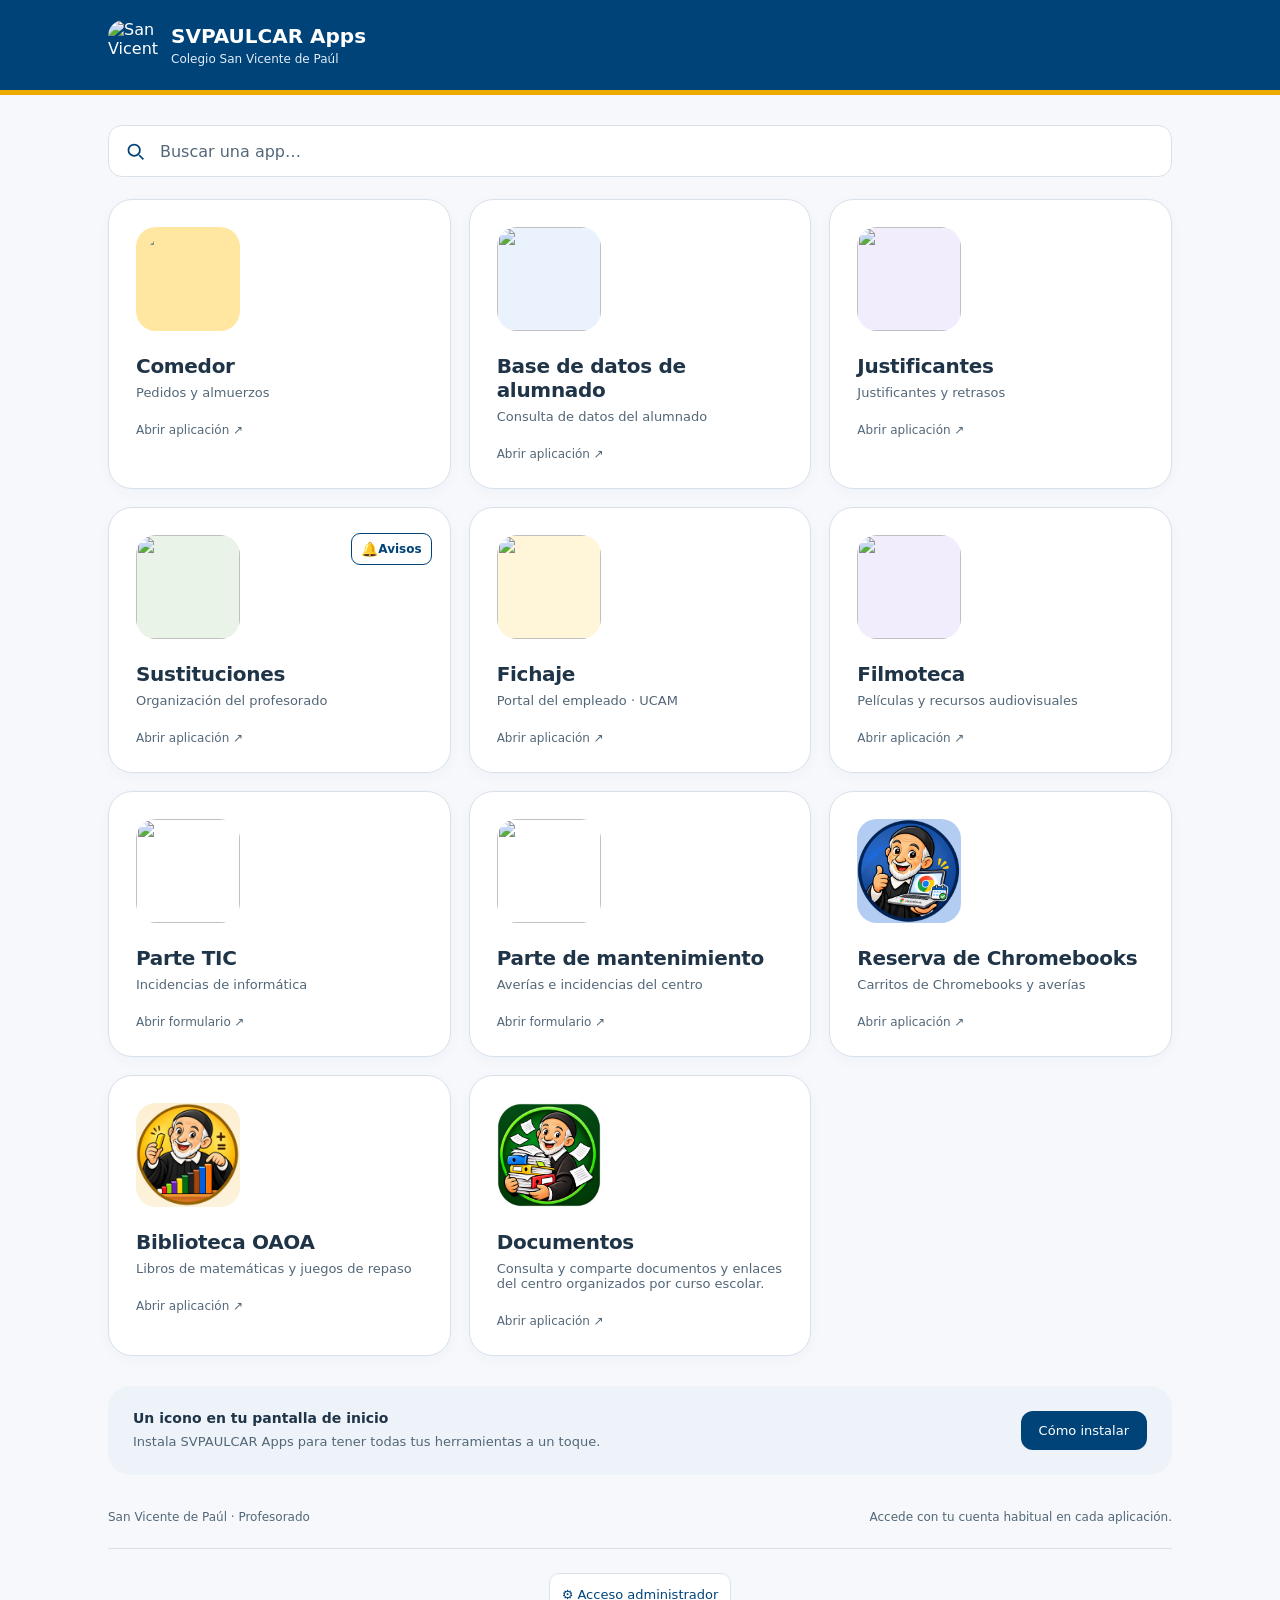
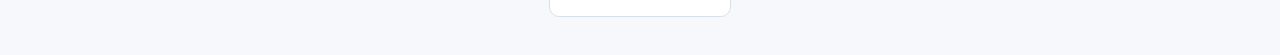
==== commit 697ed3b5: "Conectar Documentos con la aplicación de Apps Script" ====
--- a/index.html
+++ b/index.html
@@ -1,6 +1,6 @@
 <!doctype html><html lang="es"><head><meta charset="utf-8"><meta name="viewport" content="width=device-width,initial-scale=1,viewport-fit=cover"><meta name="theme-color" content="#004379"><meta name="apple-mobile-web-app-capable" content="yes"><meta name="apple-mobile-web-app-title" content="SVPAULCAR Apps"><meta name="description" content="Las aplicaciones del profesorado del Colegio San Vicente de Paúl, en un solo lugar."><link rel="manifest" href="manifest.webmanifest"><link rel="icon" href="general-ios.png" type="image/png"><link rel="apple-touch-icon" href="general-ios.png"><title>SVPAULCAR Apps · San Vicente de Paúl</title><style>
 :root{--ucam-blue:#004379;--ucam-gold:#EDAB00;--ucam-blue-hover:#00345e;--page-bg:#f6f8fb;--surface:#fff;--ink:#203448;--muted:#536778;--line:#d8e1ea;font-family:ui-sans-serif,system-ui,-apple-system,BlinkMacSystemFont,"Segoe UI",sans-serif;color:var(--ink);background:var(--page-bg);font-synthesis:none}*{box-sizing:border-box}body{margin:0}header{border-bottom:1px solid #dce3d9;background:#fff}nav{max-width:1120px;margin:auto;padding:20px 28px;display:flex;align-items:center;gap:13px}.brand{width:50px;height:50px;border-radius:16px;object-fit:cover}nav strong{display:block;font-size:20px}nav small{color:#6a7972;font-size:12px}.badge{margin-left:auto;font-size:12px;color:#4e665b;border:1px solid #d9e4da;border-radius:30px;padding:8px 12px}main{max-width:1120px;margin:auto;padding:30px 28px}.eyebrow{font-size:11px;font-weight:750;letter-spacing:.16em;text-transform:uppercase;color:#6e7a60}h1{font-family:Georgia,serif;font-weight:400;font-size:clamp(34px,5vw,52px);line-height:1.12;margin:14px 0}h1 em{font-style:normal;color:var(--ucam-blue)}.intro{max-width:550px;font-size:16px;line-height:1.7;color:#6c7b71;margin:0 0 34px}.grid{display:grid;grid-template-columns:repeat(3,1fr);gap:18px}.card{font:inherit;appearance:none;text-align:left;color:inherit;background:white;border:1px solid #e0e6dc;border-radius:24px;padding:27px;text-decoration:none;display:flex;flex-direction:column;align-items:flex-start;min-height:237px;box-shadow:0 4px 14px rgb(0 67 121 / .03);transition:transform .15s,box-shadow .15s;cursor:pointer}.card:hover{transform:translateY(-4px);box-shadow:0 12px 28px rgb(0 67 121 / .10)}.card:focus-visible,button:focus-visible{outline:3px solid var(--ucam-blue);outline-offset:4px}.app-icon{display:grid;place-items:center;border-radius:20px;width:104px;height:104px;object-fit:cover;background:var(--bg);color:var(--fg);margin-bottom:23px}.app-icon svg{width:33px;height:33px}.coral{--bg:#fff0e8;--fg:#bc6c46}.blue{--bg:#eaf2fd;--fg:#4c77a8}.purple{--bg:#f2edfc;--fg:#8867a9}.green{--bg:#eaf3e7;--fg:#5a8253}.gold{--bg:#fff5d9;--fg:#ac812d}.app-name{font-size:20px;font-weight:700;letter-spacing:-.3px}.description{color:#778378;font-size:13px;margin-top:7px}.open{color:#738475;font-size:12px;margin-top:23px}.install{margin-top:30px;border-radius:22px;background:#edf3f9;padding:22px 25px;display:flex;align-items:center;gap:20px}.install strong{font-size:14px}.install p{margin:5px 0 0;font-size:13px;color:#65745e;line-height:1.6}.install button{margin-left:auto;flex-shrink:0}.btn{background:var(--ucam-blue);color:#fff;border:0;border-radius:12px;padding:12px 18px;cursor:pointer;font:inherit;font-size:13px}footer{font-size:12px;color:#899183;margin-top:35px;display:flex;justify-content:space-between;gap:18px}dialog{border:1px solid #dce3d9;border-radius:22px;padding:28px;max-width:min(460px,90vw);color:var(--ink)}dialog p{line-height:1.6}dialog::backdrop{background:rgb(0 67 121 / .40)}@media(max-width:740px){main{padding:34px 20px}.grid{grid-template-columns:repeat(2,1fr);gap:12px}.card{padding:20px;min-height:224px;border-radius:20px}.app-name{font-size:17px}.description{line-height:1.5}.badge{display:none}nav{padding:16px 20px}.install{align-items:flex-start;flex-direction:column;gap:14px}.install button{margin:0}footer{flex-direction:column;gap:5px}.app-icon{width:88px;height:88px}}@media(prefers-reduced-motion:reduce){.card{transition:none}}[hidden]{display:none!important}
 header{background:var(--ucam-blue);color:white;border-bottom:5px solid var(--ucam-gold)}nav small{color:#e0edfa}.badge{color:white;border-color:#8babc8}nav a{color:inherit}.btn:hover{background:var(--ucam-blue-hover)}.btn:disabled{opacity:.6;cursor:default}h1 em{color:var(--ucam-blue)}.intro,.description,.open,footer,.install p{color:var(--muted)}.eyebrow{color:var(--ucam-blue)}.card{border-color:var(--line)}.secondary{font:inherit;font-size:13px;padding:10px 12px;border:1px solid var(--line);border-radius:10px;background:white;color:var(--ucam-blue);cursor:pointer}.secondary:disabled{opacity:.45;cursor:default}#settings-menu{position:relative;margin-left:auto}#settings-menu summary{cursor:pointer;list-style:none;font-size:21px;padding:8px;border-radius:10px;display:flex;align-items:center;gap:7px}#settings-menu summary span{font-size:12px;font-weight:600}#settings-menu[open] button{position:absolute;right:0;top:48px;min-width:145px;padding:16px;border:1px solid var(--line);border-radius:12px;background:white;color:var(--ucam-blue);font:inherit;z-index:5;cursor:pointer}.push-panel{margin-top:28px;padding:22px;border:1px solid var(--line);border-radius:20px;background:white;display:flex;align-items:center;gap:20px;justify-content:space-between}.push-panel h2{font-size:17px;margin:0}.push-panel p{font-size:13px;line-height:1.6;color:var(--muted);margin:7px 0 0}.push-panel .btn{flex-shrink:0}#personal-section{margin-top:34px}.section-title{display:flex;align-items:center;justify-content:space-between;gap:15px}.private-link{display:flex;flex-direction:column;align-items:flex-start;color:inherit;text-decoration:none}.private-actions{display:flex;gap:6px;flex-wrap:wrap;margin-top:18px}dialog{width:min(520px,92vw);max-height:85dvh;overflow:auto}dialog h3{font-size:16px;color:var(--ucam-blue);margin:22px 0 8px}dialog label{display:block;font-size:14px;margin:16px 0 5px}dialog input,dialog select{display:block;width:100%;font:inherit;padding:12px;border:1px solid var(--line);border-radius:10px;margin-top:7px;color:var(--ink);background:white}.dialog-actions{display:flex;justify-content:flex-end;gap:10px;margin-top:20px}[role=status]{font-size:14px;line-height:1.6}#sustituciones:target{outline:3px solid var(--ucam-blue);outline-offset:4px}@media(max-width:740px){#settings-menu{margin-left:auto}.push-panel,.section-title{align-items:flex-start;flex-direction:column}.section-title h2{margin-bottom:0}}.substitution-link{display:flex;flex-direction:column;align-items:flex-start;text-decoration:none;color:inherit;width:100%}.substitution-card{position:relative;cursor:default}.card-notifications{position:absolute;top:25px;right:18px;margin:0;padding:0;width:auto}.card-notifications .btn{display:inline-flex;align-items:center;width:auto;min-height:30px;font-size:12px;font-weight:600;line-height:1.2;padding:7px 10px;border:1px solid var(--ucam-blue);border-radius:9px;background:white;color:var(--ucam-blue)}.card-notifications .btn:hover:not(:disabled){background:#edf3f9}.card-notifications p{position:absolute;width:1px;height:1px;padding:0;margin:-1px;overflow:hidden;clip-path:inset(50%);white-space:nowrap;border:0}@media(max-width:1100px){.card-notifications{top:20px;right:12px}.card-notifications .btn{font-size:0;width:30px;height:30px;padding:5px}.card-notifications .btn::before{content:'🔕';font-size:14px}.card-notifications .btn[data-enabled=true]::before{content:'🔔'}}.brand-info{min-width:0}@media(max-width:640px){nav{display:grid;grid-template-columns:44px minmax(0,1fr);gap:8px 12px;padding:12px 18px}.brand{width:44px;height:44px;border-radius:12px}.brand-info strong{font-size:19px;line-height:1.2;white-space:nowrap}.brand-info small{display:block;font-size:11px;line-height:1.5}#settings-menu{grid-column:1/-1;justify-self:stretch;width:auto;margin:3px 0 0;padding-top:5px;border-top:1px solid rgb(255 255 255 / .22)}#settings-menu summary{justify-content:center;gap:8px;padding:7px 10px;min-height:36px;font-size:18px;line-height:1.2}#settings-menu summary span{font-size:12px;line-height:1.3}#settings-menu[open] button{top:calc(100% + 6px);width:100%;text-align:center}}.card-notifications{position:static;display:flex;flex-direction:column;align-items:flex-start;gap:8px;margin-top:18px;width:100%}.card-notifications .btn{font-size:12px;width:auto;height:auto;min-height:36px;padding:8px 10px}.card-notifications .btn::before{content:none!important}.card-notifications p{position:static;width:auto;height:auto;margin:0;overflow:visible;clip-path:none;white-space:normal;font-size:12px;line-height:1.45}.substitution-card{min-width:0}.card-notifications .btn{max-width:100%;white-space:normal}.personal-accesses{display:flex;justify-content:center;gap:12px;flex-wrap:wrap;padding:24px 0 8px;border-top:1px solid var(--line);margin-top:24px}.personal-accesses .secondary{display:inline-flex;align-items:center;justify-content:center;min-height:44px;text-decoration:none;font-size:13px}.card-notifications{gap:9px;flex-direction:row;flex-wrap:wrap}.card-notifications p{flex:1 0 100%}.card-notifications .btn{min-height:36px}#push-test-message:empty{display:none}@media(max-width:640px){.personal-accesses{display:grid;grid-template-columns:minmax(0,1fr)}.personal-accesses .secondary{width:100%}}.card-notifications{position:absolute;top:25px;right:18px;width:auto;margin:0;padding:0;display:block}.card-notifications .btn{min-height:32px;height:32px;padding:6px 9px;font-size:12px;width:auto}.card-notifications .bell{font-size:14px}.card-notifications .btn[data-enabled=true]{border-color:#578364;background:#f1f7ed}.push-dialog-actions{display:grid;gap:12px}.push-dialog-actions button{width:100%;min-height:44px}#push-settings-dialog [role=status]{position:static;width:auto;height:auto;clip-path:none;white-space:normal;font-size:14px;line-height:1.6}@media(max-width:1100px){.card-notifications{top:20px;right:12px}.card-notifications .notification-label{display:none}.card-notifications .btn{width:32px;padding:5px}}.comedor-original{background:#ffe7a1;overflow:hidden}.comedor-original img{display:block;width:100%;height:100%;object-fit:cover;clip-path:circle(49% at 50% 50%)}
-.app-search{display:flex;align-items:center;gap:12px;margin:0 0 22px;padding:0 16px;min-height:52px;border:1px solid var(--line);border-radius:14px;background:white;color:var(--ucam-blue)}.app-search:focus-within{outline:2px solid var(--ucam-blue);outline-offset:2px}.app-search svg{width:21px;height:21px;flex-shrink:0}.app-search input{width:100%;min-width:0;min-height:50px;border:0;outline:0;background:transparent;color:var(--ink);font:inherit;font-size:16px}.app-search input::placeholder{color:var(--muted)}#app-search-empty{color:var(--muted);font-size:15px;line-height:1.5;margin:0 0 22px}</style></head><body><header><nav><img class="brand" src="general-ios.png" alt="San Vicente"><div class="brand-info"><strong>SVPAULCAR Apps</strong><small>Colegio San Vicente de Paúl</small></div></nav></header><main id="inicio"><div class="app-search" role="search" aria-label="Buscador de aplicaciones"><svg viewBox="0 0 24 24" fill="none" stroke="currentColor" stroke-width="2" aria-hidden="true"><circle cx="10.5" cy="10.5" r="6.5"/><path d="m16 16 5 5"/></svg><input id="app-search" type="search" aria-label="Buscar aplicaciones" placeholder="Buscar una app…" autocomplete="off" spellcheck="false" aria-controls="school-apps private-list"></div><p id="app-search-empty" role="status" hidden>No se ha encontrado ninguna aplicación.</p><section id="school-apps" class="grid" aria-label="Aplicaciones del colegio"><a class="card coral" href="https://script.google.com/a/macros/svpaulcar.es/s/AKfycbxm6lOf_bWTRGf_hx16lc2xtFu69KvtJKW3vJsIsKtwiASIogrtKHvqt0tYsakjg-mI/exec" target="_blank" rel="noopener noreferrer"><span class="app-icon comedor-original"><img src="comedor.jpg" alt="" loading="lazy"></span><span class="app-name">Comedor</span><span class="description">Pedidos y almuerzos</span><span class="open">Abrir aplicación ↗</span></a><a class="card blue" href="https://script.google.com/a/macros/svpaulcar.es/s/AKfycbzZRPdrqgITSH0h9eZC1Eaiv2g9qWprhhSfKcFhBMRE0KZs-HP8EWWsRLewjFIlQGpA/exec" target="_blank" rel="noopener noreferrer"><img class="app-icon" src="base-datos.png" alt="" loading="lazy"><span class="app-name">Base de datos de alumnado</span><span class="description">Consulta de datos del alumnado</span><span class="open">Abrir aplicación ↗</span></a><a class="card purple" href="https://script.google.com/a/macros/svpaulcar.es/s/AKfycbxX3Vmcx4ddP1C42ko4-OFt599ZJYk1jeh_81f5c9lGlWlrf9RhlfofW3Y5X6A1cCX-/exec" target="_blank" rel="noopener noreferrer"><img class="app-icon" src="justificantes.png" alt="" loading="lazy"><span class="app-name">Justificantes</span><span class="description">Justificantes y retrasos</span><span class="open">Abrir aplicación ↗</span></a><article class="card green substitution-card" id="sustituciones" tabindex="-1"><a class="substitution-link" href="https://script.google.com/a/macros/svpaulcar.es/s/AKfycbzbNPHBCoIsgMAOiCB7bDdRmqGF8CliHRQYbgiNrCSYwLHVhbp3N0QOUl8A8p1P4e78/exec" target="_blank" rel="noopener noreferrer"><img class="app-icon" src="sustituciones.png" alt="" loading="lazy"><span class="app-name">Sustituciones</span><span class="description">Organización del profesorado</span><span class="open">Abrir aplicación ↗</span></a><div class="card-notifications"><button class="btn" id="push-settings" type="button" aria-haspopup="dialog" aria-controls="push-settings-dialog" aria-label="Configurar avisos de Sustituciones"><span class="bell" aria-hidden="true">🔔</span><span class="notification-label"> Avisos</span></button></div></article><a class="card gold" href="https://empleados.ucam.edu/" target="_blank" rel="noopener noreferrer"><img class="app-icon" src="fichaje.png" alt="" loading="lazy"><span class="app-name">Fichaje</span><span class="description">Portal del empleado · UCAM</span><span class="open">Abrir aplicación ↗</span></a><a class="card purple" href="https://script.google.com/a/macros/svpaulcar.es/s/AKfycbwG4U0oMblt9iUgJ7kMHpsQjhvr0FL9YU58G-M_maDLQ2jwM_51FWjWFfzSsQzGcly9cA/exec" target="_blank" rel="noopener noreferrer"><img class="app-icon" src="filmoteca.png" alt="" loading="lazy"><span class="app-name">Filmoteca</span><span class="description">Películas y recursos audiovisuales</span><span class="open">Abrir aplicación ↗</span></a><a class="card" href="https://forms.gle/PEpHKApZiM4KTYjX8" target="_blank" rel="noopener noreferrer"><img class="app-icon" src="parte-tic.png" alt="" loading="lazy"><span class="app-name">Parte TIC</span><span class="description">Incidencias de informática</span><span class="open">Abrir formulario ↗</span></a><a class="card" href="https://forms.gle/7uw5WJ4cwV9dH7u27" target="_blank" rel="noopener noreferrer"><img class="app-icon" src="parte-mantenimiento.png" alt="" loading="lazy"><span class="app-name">Parte de mantenimiento</span><span class="description">Averías e incidencias del centro</span><span class="open">Abrir formulario ↗</span></a><a class="card purple" href="https://script.google.com/a/macros/svpaulcar.es/s/AKfycbxE-U2aTo2QOFhMlbxeJM07pm0BCbv3NVUDlWiLMvbzWxoz0dVYv1_BuLtQc4XovysjLQ/exec" target="_blank" rel="noopener noreferrer"><img class="app-icon" src="reserva-chromebooks.png" alt="" loading="lazy"><span class="app-name">Reserva de Chromebooks</span><span class="description">Carritos de Chromebooks y averías</span><span class="open">Abrir aplicación ↗</span></a><a class="card gold" href="https://svpaulcarapps.github.io/oaoa-biblioteca/" target="_blank" rel="noopener noreferrer"><img class="app-icon" src="oaoa-biblioteca.png" alt="" loading="lazy"><span class="app-name">Biblioteca OAOA</span><span class="description">Libros de matemáticas y juegos de repaso</span><span class="open">Abrir aplicación ↗</span></a><button class="card green" id="documentos" type="button" aria-haspopup="dialog" aria-controls="documentos-pending" onclick="document.getElementById('documentos-pending').showModal()"><img class="app-icon" src="documentos.png" alt="" loading="lazy"><span class="app-name">Documentos</span><span class="description">Consulta y comparte documentos y enlaces del centro organizados por curso escolar.</span><span class="open">Próximamente</span></button></section>
-<section id="personal-section" hidden aria-labelledby="private-heading"><div class="section-title"><h2 id="private-heading">Mis apps</h2><div><button class="secondary" id="logout" type="button">Cerrar sesión</button></div></div><p id="private-message" role="status"></p><div class="grid" id="private-list"></div></section><aside class="install"><div><strong>Un icono en tu pantalla de inicio</strong><p>Instala SVPAULCAR Apps para tener todas tus herramientas a un toque.</p></div><button class="btn" id="install">Cómo instalar</button></aside><footer><span>San Vicente de Paúl · Profesorado</span><span>Accede con tu cuenta habitual en cada aplicación.</span></footer><div class="personal-accesses" aria-label="Accesos personales"><button class="secondary" id="open-personal" type="button">⚙️ Acceso administrador</button></div></main><dialog id="push-settings-dialog" aria-labelledby="push-settings-title"><h2 id="push-settings-title">Avisos de Sustituciones</h2><p>Activa los avisos y envía una prueba real solo a este dispositivo. La prueba no publica partes ni avisa al resto del profesorado.</p><p id="push-message" role="status" aria-live="polite">Comprobando avisos…</p><div class="push-dialog-actions"><button class="btn" id="push-toggle" type="button">Activar avisos</button><button class="secondary" id="push-test" type="button" disabled>Probar aviso push</button></div><p id="push-test-message" role="status" aria-live="polite"></p><div class="dialog-actions"><button class="secondary" type="button" data-close>Cerrar</button></div></dialog><dialog id="instructions"><h2>Instalar SVPAULCAR Apps</h2><p><strong>iPhone o iPad:</strong> abre esta página en Safari, pulsa Compartir y elige «Añadir a pantalla de inicio».</p><p><strong>Android o Chrome:</strong> abre el menú del navegador y elige «Instalar aplicación» o «Añadir a pantalla de inicio».</p><h3>Windows</h3><p><strong>Microsoft Edge:</strong> abre esta página, pulsa el icono de instalación de la barra de direcciones y elige «Instalar». Si no aparece, abre el menú ⋯ → Más herramientas → Aplicaciones → Instalar este sitio como una aplicación.</p><p><strong>Google Chrome:</strong> abre el menú ⋮ → Enviar, guardar y compartir → Instalar página como aplicación… y confirma.</p><p>Después, busca <strong>SVPAULCAR Apps</strong> en Inicio. Haz clic derecho sobre su icono para anclarla a Inicio o a la barra de tareas. Se abrirá en su propia ventana.</p><p><strong>Mac con Safari:</strong> abre Archivo → Añadir al Dock.</p><button class="btn" onclick="this.closest('dialog').close()">Entendido</button></dialog><dialog id="documentos-pending" aria-labelledby="documentos-heading"><h2 id="documentos-heading">Documentos</h2><p>Estamos preparando la aplicación para consultar y compartir documentos y enlaces del centro organizados por curso escolar. El acceso estará disponible cuando publiquemos la aplicación.</p><button class="btn" type="button" data-close>Volver</button></dialog><dialog id="pending"><h2>Base de datos de alumnado</h2><p>Estamos preparando este acceso. Estará disponible cuando incorporemos su enlace.</p><button class="btn" onclick="this.closest('dialog').close()">Volver</button></dialog><dialog id="login-dialog" aria-labelledby="login-heading"><form id="login-form"><h2 id="login-heading">Mis apps</h2><p>Introduce tu contraseña para acceder a tus aplicaciones personales. La sesión se recordará durante 30 días en este dispositivo; puedes cerrarla cuando quieras.</p><label>Contraseña<input id="personal-password" type="password" autocomplete="current-password" required maxlength="256"></label><p id="login-message" role="status"></p><div class="dialog-actions"><button class="secondary" data-close type="button">Cancelar</button><button class="btn" id="login-submit" type="submit">Entrar</button></div></form></dialog>
+.app-search{display:flex;align-items:center;gap:12px;margin:0 0 22px;padding:0 16px;min-height:52px;border:1px solid var(--line);border-radius:14px;background:white;color:var(--ucam-blue)}.app-search:focus-within{outline:2px solid var(--ucam-blue);outline-offset:2px}.app-search svg{width:21px;height:21px;flex-shrink:0}.app-search input{width:100%;min-width:0;min-height:50px;border:0;outline:0;background:transparent;color:var(--ink);font:inherit;font-size:16px}.app-search input::placeholder{color:var(--muted)}#app-search-empty{color:var(--muted);font-size:15px;line-height:1.5;margin:0 0 22px}</style></head><body><header><nav><img class="brand" src="general-ios.png" alt="San Vicente"><div class="brand-info"><strong>SVPAULCAR Apps</strong><small>Colegio San Vicente de Paúl</small></div></nav></header><main id="inicio"><div class="app-search" role="search" aria-label="Buscador de aplicaciones"><svg viewBox="0 0 24 24" fill="none" stroke="currentColor" stroke-width="2" aria-hidden="true"><circle cx="10.5" cy="10.5" r="6.5"/><path d="m16 16 5 5"/></svg><input id="app-search" type="search" aria-label="Buscar aplicaciones" placeholder="Buscar una app…" autocomplete="off" spellcheck="false" aria-controls="school-apps private-list"></div><p id="app-search-empty" role="status" hidden>No se ha encontrado ninguna aplicación.</p><section id="school-apps" class="grid" aria-label="Aplicaciones del colegio"><a class="card coral" href="https://script.google.com/a/macros/svpaulcar.es/s/AKfycbxm6lOf_bWTRGf_hx16lc2xtFu69KvtJKW3vJsIsKtwiASIogrtKHvqt0tYsakjg-mI/exec" target="_blank" rel="noopener noreferrer"><span class="app-icon comedor-original"><img src="comedor.jpg" alt="" loading="lazy"></span><span class="app-name">Comedor</span><span class="description">Pedidos y almuerzos</span><span class="open">Abrir aplicación ↗</span></a><a class="card blue" href="https://script.google.com/a/macros/svpaulcar.es/s/AKfycbzZRPdrqgITSH0h9eZC1Eaiv2g9qWprhhSfKcFhBMRE0KZs-HP8EWWsRLewjFIlQGpA/exec" target="_blank" rel="noopener noreferrer"><img class="app-icon" src="base-datos.png" alt="" loading="lazy"><span class="app-name">Base de datos de alumnado</span><span class="description">Consulta de datos del alumnado</span><span class="open">Abrir aplicación ↗</span></a><a class="card purple" href="https://script.google.com/a/macros/svpaulcar.es/s/AKfycbxX3Vmcx4ddP1C42ko4-OFt599ZJYk1jeh_81f5c9lGlWlrf9RhlfofW3Y5X6A1cCX-/exec" target="_blank" rel="noopener noreferrer"><img class="app-icon" src="justificantes.png" alt="" loading="lazy"><span class="app-name">Justificantes</span><span class="description">Justificantes y retrasos</span><span class="open">Abrir aplicación ↗</span></a><article class="card green substitution-card" id="sustituciones" tabindex="-1"><a class="substitution-link" href="https://script.google.com/a/macros/svpaulcar.es/s/AKfycbzbNPHBCoIsgMAOiCB7bDdRmqGF8CliHRQYbgiNrCSYwLHVhbp3N0QOUl8A8p1P4e78/exec" target="_blank" rel="noopener noreferrer"><img class="app-icon" src="sustituciones.png" alt="" loading="lazy"><span class="app-name">Sustituciones</span><span class="description">Organización del profesorado</span><span class="open">Abrir aplicación ↗</span></a><div class="card-notifications"><button class="btn" id="push-settings" type="button" aria-haspopup="dialog" aria-controls="push-settings-dialog" aria-label="Configurar avisos de Sustituciones"><span class="bell" aria-hidden="true">🔔</span><span class="notification-label"> Avisos</span></button></div></article><a class="card gold" href="https://empleados.ucam.edu/" target="_blank" rel="noopener noreferrer"><img class="app-icon" src="fichaje.png" alt="" loading="lazy"><span class="app-name">Fichaje</span><span class="description">Portal del empleado · UCAM</span><span class="open">Abrir aplicación ↗</span></a><a class="card purple" href="https://script.google.com/a/macros/svpaulcar.es/s/AKfycbwG4U0oMblt9iUgJ7kMHpsQjhvr0FL9YU58G-M_maDLQ2jwM_51FWjWFfzSsQzGcly9cA/exec" target="_blank" rel="noopener noreferrer"><img class="app-icon" src="filmoteca.png" alt="" loading="lazy"><span class="app-name">Filmoteca</span><span class="description">Películas y recursos audiovisuales</span><span class="open">Abrir aplicación ↗</span></a><a class="card" href="https://forms.gle/PEpHKApZiM4KTYjX8" target="_blank" rel="noopener noreferrer"><img class="app-icon" src="parte-tic.png" alt="" loading="lazy"><span class="app-name">Parte TIC</span><span class="description">Incidencias de informática</span><span class="open">Abrir formulario ↗</span></a><a class="card" href="https://forms.gle/7uw5WJ4cwV9dH7u27" target="_blank" rel="noopener noreferrer"><img class="app-icon" src="parte-mantenimiento.png" alt="" loading="lazy"><span class="app-name">Parte de mantenimiento</span><span class="description">Averías e incidencias del centro</span><span class="open">Abrir formulario ↗</span></a><a class="card purple" href="https://script.google.com/a/macros/svpaulcar.es/s/AKfycbxE-U2aTo2QOFhMlbxeJM07pm0BCbv3NVUDlWiLMvbzWxoz0dVYv1_BuLtQc4XovysjLQ/exec" target="_blank" rel="noopener noreferrer"><img class="app-icon" src="reserva-chromebooks.png" alt="" loading="lazy"><span class="app-name">Reserva de Chromebooks</span><span class="description">Carritos de Chromebooks y averías</span><span class="open">Abrir aplicación ↗</span></a><a class="card gold" href="https://svpaulcarapps.github.io/oaoa-biblioteca/" target="_blank" rel="noopener noreferrer"><img class="app-icon" src="oaoa-biblioteca.png" alt="" loading="lazy"><span class="app-name">Biblioteca OAOA</span><span class="description">Libros de matemáticas y juegos de repaso</span><span class="open">Abrir aplicación ↗</span></a><a class="card green" id="documentos" href="https://script.google.com/a/macros/svpaulcar.es/s/AKfycbwxrNEQFpg7_tkrqxzW3sfAl6P6wf694CzzuJBkCEQBLT9dFrcg86t7TS_hhPwj9BBv6A/exec" target="_blank" rel="noopener noreferrer"><img class="app-icon" src="documentos.png" alt="" loading="lazy"><span class="app-name">Documentos</span><span class="description">Consulta y comparte documentos y enlaces del centro organizados por curso escolar.</span><span class="open">Abrir aplicación ↗</span></a></section>
+<section id="personal-section" hidden aria-labelledby="private-heading"><div class="section-title"><h2 id="private-heading">Mis apps</h2><div><button class="secondary" id="logout" type="button">Cerrar sesión</button></div></div><p id="private-message" role="status"></p><div class="grid" id="private-list"></div></section><aside class="install"><div><strong>Un icono en tu pantalla de inicio</strong><p>Instala SVPAULCAR Apps para tener todas tus herramientas a un toque.</p></div><button class="btn" id="install">Cómo instalar</button></aside><footer><span>San Vicente de Paúl · Profesorado</span><span>Accede con tu cuenta habitual en cada aplicación.</span></footer><div class="personal-accesses" aria-label="Accesos personales"><button class="secondary" id="open-personal" type="button">⚙️ Acceso administrador</button></div></main><dialog id="push-settings-dialog" aria-labelledby="push-settings-title"><h2 id="push-settings-title">Avisos de Sustituciones</h2><p>Activa los avisos y envía una prueba real solo a este dispositivo. La prueba no publica partes ni avisa al resto del profesorado.</p><p id="push-message" role="status" aria-live="polite">Comprobando avisos…</p><div class="push-dialog-actions"><button class="btn" id="push-toggle" type="button">Activar avisos</button><button class="secondary" id="push-test" type="button" disabled>Probar aviso push</button></div><p id="push-test-message" role="status" aria-live="polite"></p><div class="dialog-actions"><button class="secondary" type="button" data-close>Cerrar</button></div></dialog><dialog id="instructions"><h2>Instalar SVPAULCAR Apps</h2><p><strong>iPhone o iPad:</strong> abre esta página en Safari, pulsa Compartir y elige «Añadir a pantalla de inicio».</p><p><strong>Android o Chrome:</strong> abre el menú del navegador y elige «Instalar aplicación» o «Añadir a pantalla de inicio».</p><h3>Windows</h3><p><strong>Microsoft Edge:</strong> abre esta página, pulsa el icono de instalación de la barra de direcciones y elige «Instalar». Si no aparece, abre el menú ⋯ → Más herramientas → Aplicaciones → Instalar este sitio como una aplicación.</p><p><strong>Google Chrome:</strong> abre el menú ⋮ → Enviar, guardar y compartir → Instalar página como aplicación… y confirma.</p><p>Después, busca <strong>SVPAULCAR Apps</strong> en Inicio. Haz clic derecho sobre su icono para anclarla a Inicio o a la barra de tareas. Se abrirá en su propia ventana.</p><p><strong>Mac con Safari:</strong> abre Archivo → Añadir al Dock.</p><button class="btn" onclick="this.closest('dialog').close()">Entendido</button></dialog><dialog id="pending"><h2>Base de datos de alumnado</h2><p>Estamos preparando este acceso. Estará disponible cuando incorporemos su enlace.</p><button class="btn" onclick="this.closest('dialog').close()">Volver</button></dialog><dialog id="login-dialog" aria-labelledby="login-heading"><form id="login-form"><h2 id="login-heading">Mis apps</h2><p>Introduce tu contraseña para acceder a tus aplicaciones personales. La sesión se recordará durante 30 días en este dispositivo; puedes cerrarla cuando quieras.</p><label>Contraseña<input id="personal-password" type="password" autocomplete="current-password" required maxlength="256"></label><p id="login-message" role="status"></p><div class="dialog-actions"><button class="secondary" data-close type="button">Cancelar</button><button class="btn" id="login-submit" type="submit">Entrar</button></div></form></dialog>
 <script type="module" src="app.js?v=19"></script><script>(()=>{const input=document.getElementById('app-search'),empty=document.getElementById('app-search-empty'),personal=document.getElementById('personal-section');const normalize=value=>String(value||'').normalize('NFD').replace(/[\u0300-\u036f]/g,'').toLocaleLowerCase('es').trim();function filterApps(){const terms=normalize(input.value).split(/\s+/).filter(Boolean);let visible=0;document.querySelectorAll('#school-apps>.card,#private-list>.card').forEach(card=>{const text=normalize(Array.from(card.querySelectorAll('.app-name,.description')).map(el=>el.textContent).join(' '));card.hidden=!terms.every(term=>text.includes(term));if(!card.hidden&&(!card.closest('#personal-section')||!personal.hidden))visible++;});empty.hidden=!terms.length||visible>0;}input.addEventListener('input',filterApps);new MutationObserver(filterApps).observe(document.getElementById('private-list'),{childList:true});new MutationObserver(filterApps).observe(personal,{attributes:true,attributeFilter:['hidden']});})();</script></body></html>
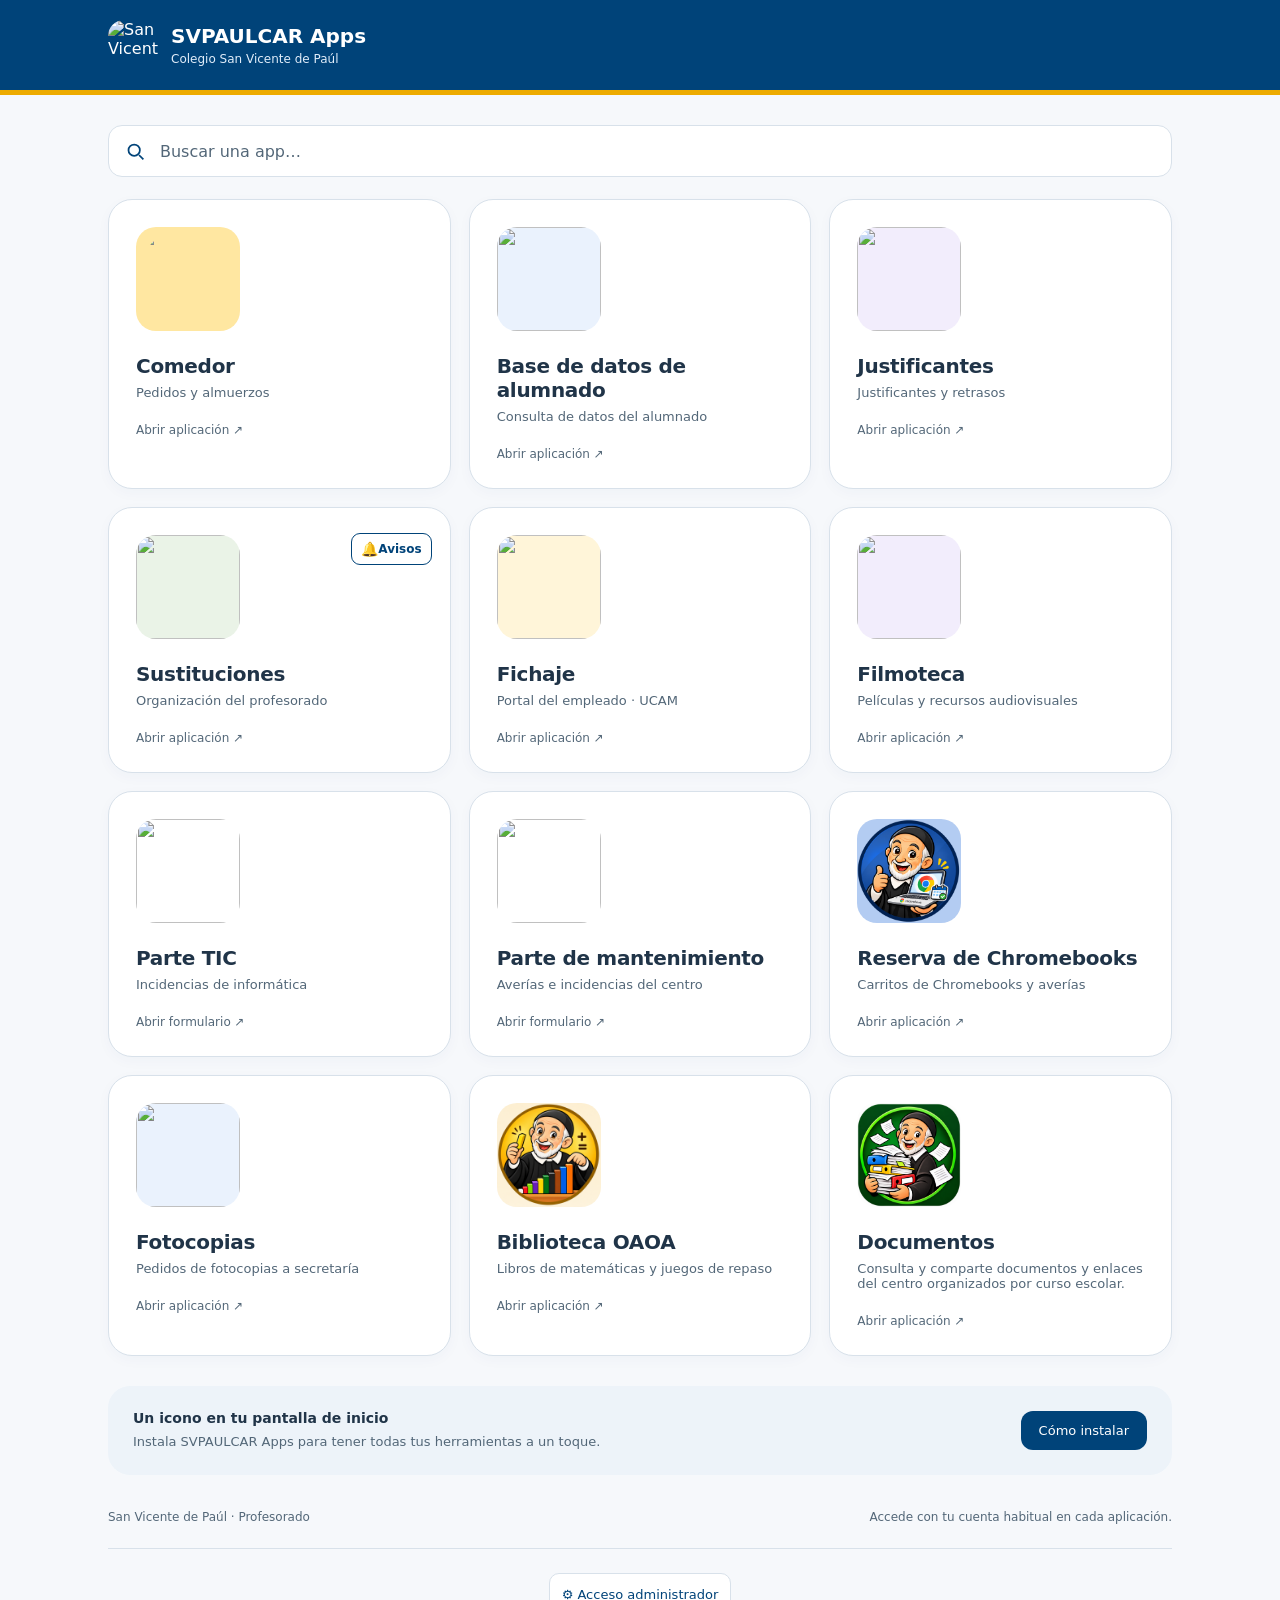
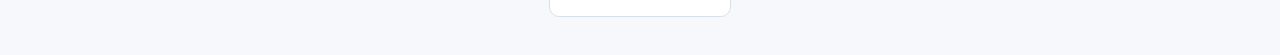
==== commit ae4a1154: "Añade la app Fotocopias al Compendio" ====
--- a/index.html
+++ b/index.html
@@ -1,6 +1,6 @@
 <!doctype html><html lang="es"><head><meta charset="utf-8"><meta name="viewport" content="width=device-width,initial-scale=1,viewport-fit=cover"><meta name="theme-color" content="#004379"><meta name="apple-mobile-web-app-capable" content="yes"><meta name="apple-mobile-web-app-title" content="SVPAULCAR Apps"><meta name="description" content="Las aplicaciones del profesorado del Colegio San Vicente de Paúl, en un solo lugar."><link rel="manifest" href="manifest.webmanifest"><link rel="icon" href="general-ios.png" type="image/png"><link rel="apple-touch-icon" href="general-ios.png"><title>SVPAULCAR Apps · San Vicente de Paúl</title><style>
 :root{--ucam-blue:#004379;--ucam-gold:#EDAB00;--ucam-blue-hover:#00345e;--page-bg:#f6f8fb;--surface:#fff;--ink:#203448;--muted:#536778;--line:#d8e1ea;font-family:ui-sans-serif,system-ui,-apple-system,BlinkMacSystemFont,"Segoe UI",sans-serif;color:var(--ink);background:var(--page-bg);font-synthesis:none}*{box-sizing:border-box}body{margin:0}header{border-bottom:1px solid #dce3d9;background:#fff}nav{max-width:1120px;margin:auto;padding:20px 28px;display:flex;align-items:center;gap:13px}.brand{width:50px;height:50px;border-radius:16px;object-fit:cover}nav strong{display:block;font-size:20px}nav small{color:#6a7972;font-size:12px}.badge{margin-left:auto;font-size:12px;color:#4e665b;border:1px solid #d9e4da;border-radius:30px;padding:8px 12px}main{max-width:1120px;margin:auto;padding:30px 28px}.eyebrow{font-size:11px;font-weight:750;letter-spacing:.16em;text-transform:uppercase;color:#6e7a60}h1{font-family:Georgia,serif;font-weight:400;font-size:clamp(34px,5vw,52px);line-height:1.12;margin:14px 0}h1 em{font-style:normal;color:var(--ucam-blue)}.intro{max-width:550px;font-size:16px;line-height:1.7;color:#6c7b71;margin:0 0 34px}.grid{display:grid;grid-template-columns:repeat(3,1fr);gap:18px}.card{font:inherit;appearance:none;text-align:left;color:inherit;background:white;border:1px solid #e0e6dc;border-radius:24px;padding:27px;text-decoration:none;display:flex;flex-direction:column;align-items:flex-start;min-height:237px;box-shadow:0 4px 14px rgb(0 67 121 / .03);transition:transform .15s,box-shadow .15s;cursor:pointer}.card:hover{transform:translateY(-4px);box-shadow:0 12px 28px rgb(0 67 121 / .10)}.card:focus-visible,button:focus-visible{outline:3px solid var(--ucam-blue);outline-offset:4px}.app-icon{display:grid;place-items:center;border-radius:20px;width:104px;height:104px;object-fit:cover;background:var(--bg);color:var(--fg);margin-bottom:23px}.app-icon svg{width:33px;height:33px}.coral{--bg:#fff0e8;--fg:#bc6c46}.blue{--bg:#eaf2fd;--fg:#4c77a8}.purple{--bg:#f2edfc;--fg:#8867a9}.green{--bg:#eaf3e7;--fg:#5a8253}.gold{--bg:#fff5d9;--fg:#ac812d}.app-name{font-size:20px;font-weight:700;letter-spacing:-.3px}.description{color:#778378;font-size:13px;margin-top:7px}.open{color:#738475;font-size:12px;margin-top:23px}.install{margin-top:30px;border-radius:22px;background:#edf3f9;padding:22px 25px;display:flex;align-items:center;gap:20px}.install strong{font-size:14px}.install p{margin:5px 0 0;font-size:13px;color:#65745e;line-height:1.6}.install button{margin-left:auto;flex-shrink:0}.btn{background:var(--ucam-blue);color:#fff;border:0;border-radius:12px;padding:12px 18px;cursor:pointer;font:inherit;font-size:13px}footer{font-size:12px;color:#899183;margin-top:35px;display:flex;justify-content:space-between;gap:18px}dialog{border:1px solid #dce3d9;border-radius:22px;padding:28px;max-width:min(460px,90vw);color:var(--ink)}dialog p{line-height:1.6}dialog::backdrop{background:rgb(0 67 121 / .40)}@media(max-width:740px){main{padding:34px 20px}.grid{grid-template-columns:repeat(2,1fr);gap:12px}.card{padding:20px;min-height:224px;border-radius:20px}.app-name{font-size:17px}.description{line-height:1.5}.badge{display:none}nav{padding:16px 20px}.install{align-items:flex-start;flex-direction:column;gap:14px}.install button{margin:0}footer{flex-direction:column;gap:5px}.app-icon{width:88px;height:88px}}@media(prefers-reduced-motion:reduce){.card{transition:none}}[hidden]{display:none!important}
 header{background:var(--ucam-blue);color:white;border-bottom:5px solid var(--ucam-gold)}nav small{color:#e0edfa}.badge{color:white;border-color:#8babc8}nav a{color:inherit}.btn:hover{background:var(--ucam-blue-hover)}.btn:disabled{opacity:.6;cursor:default}h1 em{color:var(--ucam-blue)}.intro,.description,.open,footer,.install p{color:var(--muted)}.eyebrow{color:var(--ucam-blue)}.card{border-color:var(--line)}.secondary{font:inherit;font-size:13px;padding:10px 12px;border:1px solid var(--line);border-radius:10px;background:white;color:var(--ucam-blue);cursor:pointer}.secondary:disabled{opacity:.45;cursor:default}#settings-menu{position:relative;margin-left:auto}#settings-menu summary{cursor:pointer;list-style:none;font-size:21px;padding:8px;border-radius:10px;display:flex;align-items:center;gap:7px}#settings-menu summary span{font-size:12px;font-weight:600}#settings-menu[open] button{position:absolute;right:0;top:48px;min-width:145px;padding:16px;border:1px solid var(--line);border-radius:12px;background:white;color:var(--ucam-blue);font:inherit;z-index:5;cursor:pointer}.push-panel{margin-top:28px;padding:22px;border:1px solid var(--line);border-radius:20px;background:white;display:flex;align-items:center;gap:20px;justify-content:space-between}.push-panel h2{font-size:17px;margin:0}.push-panel p{font-size:13px;line-height:1.6;color:var(--muted);margin:7px 0 0}.push-panel .btn{flex-shrink:0}#personal-section{margin-top:34px}.section-title{display:flex;align-items:center;justify-content:space-between;gap:15px}.private-link{display:flex;flex-direction:column;align-items:flex-start;color:inherit;text-decoration:none}.private-actions{display:flex;gap:6px;flex-wrap:wrap;margin-top:18px}dialog{width:min(520px,92vw);max-height:85dvh;overflow:auto}dialog h3{font-size:16px;color:var(--ucam-blue);margin:22px 0 8px}dialog label{display:block;font-size:14px;margin:16px 0 5px}dialog input,dialog select{display:block;width:100%;font:inherit;padding:12px;border:1px solid var(--line);border-radius:10px;margin-top:7px;color:var(--ink);background:white}.dialog-actions{display:flex;justify-content:flex-end;gap:10px;margin-top:20px}[role=status]{font-size:14px;line-height:1.6}#sustituciones:target{outline:3px solid var(--ucam-blue);outline-offset:4px}@media(max-width:740px){#settings-menu{margin-left:auto}.push-panel,.section-title{align-items:flex-start;flex-direction:column}.section-title h2{margin-bottom:0}}.substitution-link{display:flex;flex-direction:column;align-items:flex-start;text-decoration:none;color:inherit;width:100%}.substitution-card{position:relative;cursor:default}.card-notifications{position:absolute;top:25px;right:18px;margin:0;padding:0;width:auto}.card-notifications .btn{display:inline-flex;align-items:center;width:auto;min-height:30px;font-size:12px;font-weight:600;line-height:1.2;padding:7px 10px;border:1px solid var(--ucam-blue);border-radius:9px;background:white;color:var(--ucam-blue)}.card-notifications .btn:hover:not(:disabled){background:#edf3f9}.card-notifications p{position:absolute;width:1px;height:1px;padding:0;margin:-1px;overflow:hidden;clip-path:inset(50%);white-space:nowrap;border:0}@media(max-width:1100px){.card-notifications{top:20px;right:12px}.card-notifications .btn{font-size:0;width:30px;height:30px;padding:5px}.card-notifications .btn::before{content:'🔕';font-size:14px}.card-notifications .btn[data-enabled=true]::before{content:'🔔'}}.brand-info{min-width:0}@media(max-width:640px){nav{display:grid;grid-template-columns:44px minmax(0,1fr);gap:8px 12px;padding:12px 18px}.brand{width:44px;height:44px;border-radius:12px}.brand-info strong{font-size:19px;line-height:1.2;white-space:nowrap}.brand-info small{display:block;font-size:11px;line-height:1.5}#settings-menu{grid-column:1/-1;justify-self:stretch;width:auto;margin:3px 0 0;padding-top:5px;border-top:1px solid rgb(255 255 255 / .22)}#settings-menu summary{justify-content:center;gap:8px;padding:7px 10px;min-height:36px;font-size:18px;line-height:1.2}#settings-menu summary span{font-size:12px;line-height:1.3}#settings-menu[open] button{top:calc(100% + 6px);width:100%;text-align:center}}.card-notifications{position:static;display:flex;flex-direction:column;align-items:flex-start;gap:8px;margin-top:18px;width:100%}.card-notifications .btn{font-size:12px;width:auto;height:auto;min-height:36px;padding:8px 10px}.card-notifications .btn::before{content:none!important}.card-notifications p{position:static;width:auto;height:auto;margin:0;overflow:visible;clip-path:none;white-space:normal;font-size:12px;line-height:1.45}.substitution-card{min-width:0}.card-notifications .btn{max-width:100%;white-space:normal}.personal-accesses{display:flex;justify-content:center;gap:12px;flex-wrap:wrap;padding:24px 0 8px;border-top:1px solid var(--line);margin-top:24px}.personal-accesses .secondary{display:inline-flex;align-items:center;justify-content:center;min-height:44px;text-decoration:none;font-size:13px}.card-notifications{gap:9px;flex-direction:row;flex-wrap:wrap}.card-notifications p{flex:1 0 100%}.card-notifications .btn{min-height:36px}#push-test-message:empty{display:none}@media(max-width:640px){.personal-accesses{display:grid;grid-template-columns:minmax(0,1fr)}.personal-accesses .secondary{width:100%}}.card-notifications{position:absolute;top:25px;right:18px;width:auto;margin:0;padding:0;display:block}.card-notifications .btn{min-height:32px;height:32px;padding:6px 9px;font-size:12px;width:auto}.card-notifications .bell{font-size:14px}.card-notifications .btn[data-enabled=true]{border-color:#578364;background:#f1f7ed}.push-dialog-actions{display:grid;gap:12px}.push-dialog-actions button{width:100%;min-height:44px}#push-settings-dialog [role=status]{position:static;width:auto;height:auto;clip-path:none;white-space:normal;font-size:14px;line-height:1.6}@media(max-width:1100px){.card-notifications{top:20px;right:12px}.card-notifications .notification-label{display:none}.card-notifications .btn{width:32px;padding:5px}}.comedor-original{background:#ffe7a1;overflow:hidden}.comedor-original img{display:block;width:100%;height:100%;object-fit:cover;clip-path:circle(49% at 50% 50%)}
-.app-search{display:flex;align-items:center;gap:12px;margin:0 0 22px;padding:0 16px;min-height:52px;border:1px solid var(--line);border-radius:14px;background:white;color:var(--ucam-blue)}.app-search:focus-within{outline:2px solid var(--ucam-blue);outline-offset:2px}.app-search svg{width:21px;height:21px;flex-shrink:0}.app-search input{width:100%;min-width:0;min-height:50px;border:0;outline:0;background:transparent;color:var(--ink);font:inherit;font-size:16px}.app-search input::placeholder{color:var(--muted)}#app-search-empty{color:var(--muted);font-size:15px;line-height:1.5;margin:0 0 22px}</style></head><body><header><nav><img class="brand" src="general-ios.png" alt="San Vicente"><div class="brand-info"><strong>SVPAULCAR Apps</strong><small>Colegio San Vicente de Paúl</small></div></nav></header><main id="inicio"><div class="app-search" role="search" aria-label="Buscador de aplicaciones"><svg viewBox="0 0 24 24" fill="none" stroke="currentColor" stroke-width="2" aria-hidden="true"><circle cx="10.5" cy="10.5" r="6.5"/><path d="m16 16 5 5"/></svg><input id="app-search" type="search" aria-label="Buscar aplicaciones" placeholder="Buscar una app…" autocomplete="off" spellcheck="false" aria-controls="school-apps private-list"></div><p id="app-search-empty" role="status" hidden>No se ha encontrado ninguna aplicación.</p><section id="school-apps" class="grid" aria-label="Aplicaciones del colegio"><a class="card coral" href="https://script.google.com/a/macros/svpaulcar.es/s/AKfycbxm6lOf_bWTRGf_hx16lc2xtFu69KvtJKW3vJsIsKtwiASIogrtKHvqt0tYsakjg-mI/exec" target="_blank" rel="noopener noreferrer"><span class="app-icon comedor-original"><img src="comedor.jpg" alt="" loading="lazy"></span><span class="app-name">Comedor</span><span class="description">Pedidos y almuerzos</span><span class="open">Abrir aplicación ↗</span></a><a class="card blue" href="https://script.google.com/a/macros/svpaulcar.es/s/AKfycbzZRPdrqgITSH0h9eZC1Eaiv2g9qWprhhSfKcFhBMRE0KZs-HP8EWWsRLewjFIlQGpA/exec" target="_blank" rel="noopener noreferrer"><img class="app-icon" src="base-datos.png" alt="" loading="lazy"><span class="app-name">Base de datos de alumnado</span><span class="description">Consulta de datos del alumnado</span><span class="open">Abrir aplicación ↗</span></a><a class="card purple" href="https://script.google.com/a/macros/svpaulcar.es/s/AKfycbxX3Vmcx4ddP1C42ko4-OFt599ZJYk1jeh_81f5c9lGlWlrf9RhlfofW3Y5X6A1cCX-/exec" target="_blank" rel="noopener noreferrer"><img class="app-icon" src="justificantes.png" alt="" loading="lazy"><span class="app-name">Justificantes</span><span class="description">Justificantes y retrasos</span><span class="open">Abrir aplicación ↗</span></a><article class="card green substitution-card" id="sustituciones" tabindex="-1"><a class="substitution-link" href="https://script.google.com/a/macros/svpaulcar.es/s/AKfycbzbNPHBCoIsgMAOiCB7bDdRmqGF8CliHRQYbgiNrCSYwLHVhbp3N0QOUl8A8p1P4e78/exec" target="_blank" rel="noopener noreferrer"><img class="app-icon" src="sustituciones.png" alt="" loading="lazy"><span class="app-name">Sustituciones</span><span class="description">Organización del profesorado</span><span class="open">Abrir aplicación ↗</span></a><div class="card-notifications"><button class="btn" id="push-settings" type="button" aria-haspopup="dialog" aria-controls="push-settings-dialog" aria-label="Configurar avisos de Sustituciones"><span class="bell" aria-hidden="true">🔔</span><span class="notification-label"> Avisos</span></button></div></article><a class="card gold" href="https://empleados.ucam.edu/" target="_blank" rel="noopener noreferrer"><img class="app-icon" src="fichaje.png" alt="" loading="lazy"><span class="app-name">Fichaje</span><span class="description">Portal del empleado · UCAM</span><span class="open">Abrir aplicación ↗</span></a><a class="card purple" href="https://script.google.com/a/macros/svpaulcar.es/s/AKfycbwG4U0oMblt9iUgJ7kMHpsQjhvr0FL9YU58G-M_maDLQ2jwM_51FWjWFfzSsQzGcly9cA/exec" target="_blank" rel="noopener noreferrer"><img class="app-icon" src="filmoteca.png" alt="" loading="lazy"><span class="app-name">Filmoteca</span><span class="description">Películas y recursos audiovisuales</span><span class="open">Abrir aplicación ↗</span></a><a class="card" href="https://forms.gle/PEpHKApZiM4KTYjX8" target="_blank" rel="noopener noreferrer"><img class="app-icon" src="parte-tic.png" alt="" loading="lazy"><span class="app-name">Parte TIC</span><span class="description">Incidencias de informática</span><span class="open">Abrir formulario ↗</span></a><a class="card" href="https://forms.gle/7uw5WJ4cwV9dH7u27" target="_blank" rel="noopener noreferrer"><img class="app-icon" src="parte-mantenimiento.png" alt="" loading="lazy"><span class="app-name">Parte de mantenimiento</span><span class="description">Averías e incidencias del centro</span><span class="open">Abrir formulario ↗</span></a><a class="card purple" href="https://script.google.com/a/macros/svpaulcar.es/s/AKfycbxE-U2aTo2QOFhMlbxeJM07pm0BCbv3NVUDlWiLMvbzWxoz0dVYv1_BuLtQc4XovysjLQ/exec" target="_blank" rel="noopener noreferrer"><img class="app-icon" src="reserva-chromebooks.png" alt="" loading="lazy"><span class="app-name">Reserva de Chromebooks</span><span class="description">Carritos de Chromebooks y averías</span><span class="open">Abrir aplicación ↗</span></a><a class="card gold" href="https://svpaulcarapps.github.io/oaoa-biblioteca/" target="_blank" rel="noopener noreferrer"><img class="app-icon" src="oaoa-biblioteca.png" alt="" loading="lazy"><span class="app-name">Biblioteca OAOA</span><span class="description">Libros de matemáticas y juegos de repaso</span><span class="open">Abrir aplicación ↗</span></a><a class="card green" id="documentos" href="https://script.google.com/a/macros/svpaulcar.es/s/AKfycbwxrNEQFpg7_tkrqxzW3sfAl6P6wf694CzzuJBkCEQBLT9dFrcg86t7TS_hhPwj9BBv6A/exec" target="_blank" rel="noopener noreferrer"><img class="app-icon" src="documentos.png" alt="" loading="lazy"><span class="app-name">Documentos</span><span class="description">Consulta y comparte documentos y enlaces del centro organizados por curso escolar.</span><span class="open">Abrir aplicación ↗</span></a></section>
+.app-search{display:flex;align-items:center;gap:12px;margin:0 0 22px;padding:0 16px;min-height:52px;border:1px solid var(--line);border-radius:14px;background:white;color:var(--ucam-blue)}.app-search:focus-within{outline:2px solid var(--ucam-blue);outline-offset:2px}.app-search svg{width:21px;height:21px;flex-shrink:0}.app-search input{width:100%;min-width:0;min-height:50px;border:0;outline:0;background:transparent;color:var(--ink);font:inherit;font-size:16px}.app-search input::placeholder{color:var(--muted)}#app-search-empty{color:var(--muted);font-size:15px;line-height:1.5;margin:0 0 22px}</style></head><body><header><nav><img class="brand" src="general-ios.png" alt="San Vicente"><div class="brand-info"><strong>SVPAULCAR Apps</strong><small>Colegio San Vicente de Paúl</small></div></nav></header><main id="inicio"><div class="app-search" role="search" aria-label="Buscador de aplicaciones"><svg viewBox="0 0 24 24" fill="none" stroke="currentColor" stroke-width="2" aria-hidden="true"><circle cx="10.5" cy="10.5" r="6.5"/><path d="m16 16 5 5"/></svg><input id="app-search" type="search" aria-label="Buscar aplicaciones" placeholder="Buscar una app…" autocomplete="off" spellcheck="false" aria-controls="school-apps private-list"></div><p id="app-search-empty" role="status" hidden>No se ha encontrado ninguna aplicación.</p><section id="school-apps" class="grid" aria-label="Aplicaciones del colegio"><a class="card coral" href="https://script.google.com/a/macros/svpaulcar.es/s/AKfycbxm6lOf_bWTRGf_hx16lc2xtFu69KvtJKW3vJsIsKtwiASIogrtKHvqt0tYsakjg-mI/exec" target="_blank" rel="noopener noreferrer"><span class="app-icon comedor-original"><img src="comedor.jpg" alt="" loading="lazy"></span><span class="app-name">Comedor</span><span class="description">Pedidos y almuerzos</span><span class="open">Abrir aplicación ↗</span></a><a class="card blue" href="https://script.google.com/a/macros/svpaulcar.es/s/AKfycbzZRPdrqgITSH0h9eZC1Eaiv2g9qWprhhSfKcFhBMRE0KZs-HP8EWWsRLewjFIlQGpA/exec" target="_blank" rel="noopener noreferrer"><img class="app-icon" src="base-datos.png" alt="" loading="lazy"><span class="app-name">Base de datos de alumnado</span><span class="description">Consulta de datos del alumnado</span><span class="open">Abrir aplicación ↗</span></a><a class="card purple" href="https://script.google.com/a/macros/svpaulcar.es/s/AKfycbxX3Vmcx4ddP1C42ko4-OFt599ZJYk1jeh_81f5c9lGlWlrf9RhlfofW3Y5X6A1cCX-/exec" target="_blank" rel="noopener noreferrer"><img class="app-icon" src="justificantes.png" alt="" loading="lazy"><span class="app-name">Justificantes</span><span class="description">Justificantes y retrasos</span><span class="open">Abrir aplicación ↗</span></a><article class="card green substitution-card" id="sustituciones" tabindex="-1"><a class="substitution-link" href="https://script.google.com/a/macros/svpaulcar.es/s/AKfycbzbNPHBCoIsgMAOiCB7bDdRmqGF8CliHRQYbgiNrCSYwLHVhbp3N0QOUl8A8p1P4e78/exec" target="_blank" rel="noopener noreferrer"><img class="app-icon" src="sustituciones.png" alt="" loading="lazy"><span class="app-name">Sustituciones</span><span class="description">Organización del profesorado</span><span class="open">Abrir aplicación ↗</span></a><div class="card-notifications"><button class="btn" id="push-settings" type="button" aria-haspopup="dialog" aria-controls="push-settings-dialog" aria-label="Configurar avisos de Sustituciones"><span class="bell" aria-hidden="true">🔔</span><span class="notification-label"> Avisos</span></button></div></article><a class="card gold" href="https://empleados.ucam.edu/" target="_blank" rel="noopener noreferrer"><img class="app-icon" src="fichaje.png" alt="" loading="lazy"><span class="app-name">Fichaje</span><span class="description">Portal del empleado · UCAM</span><span class="open">Abrir aplicación ↗</span></a><a class="card purple" href="https://script.google.com/a/macros/svpaulcar.es/s/AKfycbwG4U0oMblt9iUgJ7kMHpsQjhvr0FL9YU58G-M_maDLQ2jwM_51FWjWFfzSsQzGcly9cA/exec" target="_blank" rel="noopener noreferrer"><img class="app-icon" src="filmoteca.png" alt="" loading="lazy"><span class="app-name">Filmoteca</span><span class="description">Películas y recursos audiovisuales</span><span class="open">Abrir aplicación ↗</span></a><a class="card" href="https://forms.gle/PEpHKApZiM4KTYjX8" target="_blank" rel="noopener noreferrer"><img class="app-icon" src="parte-tic.png" alt="" loading="lazy"><span class="app-name">Parte TIC</span><span class="description">Incidencias de informática</span><span class="open">Abrir formulario ↗</span></a><a class="card" href="https://forms.gle/7uw5WJ4cwV9dH7u27" target="_blank" rel="noopener noreferrer"><img class="app-icon" src="parte-mantenimiento.png" alt="" loading="lazy"><span class="app-name">Parte de mantenimiento</span><span class="description">Averías e incidencias del centro</span><span class="open">Abrir formulario ↗</span></a><a class="card purple" href="https://script.google.com/a/macros/svpaulcar.es/s/AKfycbxE-U2aTo2QOFhMlbxeJM07pm0BCbv3NVUDlWiLMvbzWxoz0dVYv1_BuLtQc4XovysjLQ/exec" target="_blank" rel="noopener noreferrer"><img class="app-icon" src="reserva-chromebooks.png" alt="" loading="lazy"><span class="app-name">Reserva de Chromebooks</span><span class="description">Carritos de Chromebooks y averías</span><span class="open">Abrir aplicación ↗</span></a><a class="card blue" href="https://script.google.com/a/macros/svpaulcar.es/s/AKfycbxKk-SwkMYNuexCPLOWmNKk6u6hcsoq_hjSaof1_d07Jm4DecdF4_K8PsDF_fNo_zna/exec" target="_blank" rel="noopener noreferrer"><img class="app-icon" src="fotocopias.png" onerror="this.onerror=null;this.src='https://lh3.googleusercontent.com/d/1taNQK9TpI0de4p_F9ekOUZM-lJ6PIhEo'" alt="" loading="lazy"><span class="app-name">Fotocopias</span><span class="description">Pedidos de fotocopias a secretaría</span><span class="open">Abrir aplicación ↗</span></a><a class="card gold" href="https://svpaulcarapps.github.io/oaoa-biblioteca/" target="_blank" rel="noopener noreferrer"><img class="app-icon" src="oaoa-biblioteca.png" alt="" loading="lazy"><span class="app-name">Biblioteca OAOA</span><span class="description">Libros de matemáticas y juegos de repaso</span><span class="open">Abrir aplicación ↗</span></a><a class="card green" id="documentos" href="https://script.google.com/a/macros/svpaulcar.es/s/AKfycbwxrNEQFpg7_tkrqxzW3sfAl6P6wf694CzzuJBkCEQBLT9dFrcg86t7TS_hhPwj9BBv6A/exec" target="_blank" rel="noopener noreferrer"><img class="app-icon" src="documentos.png" alt="" loading="lazy"><span class="app-name">Documentos</span><span class="description">Consulta y comparte documentos y enlaces del centro organizados por curso escolar.</span><span class="open">Abrir aplicación ↗</span></a></section>
 <section id="personal-section" hidden aria-labelledby="private-heading"><div class="section-title"><h2 id="private-heading">Mis apps</h2><div><button class="secondary" id="logout" type="button">Cerrar sesión</button></div></div><p id="private-message" role="status"></p><div class="grid" id="private-list"></div></section><aside class="install"><div><strong>Un icono en tu pantalla de inicio</strong><p>Instala SVPAULCAR Apps para tener todas tus herramientas a un toque.</p></div><button class="btn" id="install">Cómo instalar</button></aside><footer><span>San Vicente de Paúl · Profesorado</span><span>Accede con tu cuenta habitual en cada aplicación.</span></footer><div class="personal-accesses" aria-label="Accesos personales"><button class="secondary" id="open-personal" type="button">⚙️ Acceso administrador</button></div></main><dialog id="push-settings-dialog" aria-labelledby="push-settings-title"><h2 id="push-settings-title">Avisos de Sustituciones</h2><p>Activa los avisos y envía una prueba real solo a este dispositivo. La prueba no publica partes ni avisa al resto del profesorado.</p><p id="push-message" role="status" aria-live="polite">Comprobando avisos…</p><div class="push-dialog-actions"><button class="btn" id="push-toggle" type="button">Activar avisos</button><button class="secondary" id="push-test" type="button" disabled>Probar aviso push</button></div><p id="push-test-message" role="status" aria-live="polite"></p><div class="dialog-actions"><button class="secondary" type="button" data-close>Cerrar</button></div></dialog><dialog id="instructions"><h2>Instalar SVPAULCAR Apps</h2><p><strong>iPhone o iPad:</strong> abre esta página en Safari, pulsa Compartir y elige «Añadir a pantalla de inicio».</p><p><strong>Android o Chrome:</strong> abre el menú del navegador y elige «Instalar aplicación» o «Añadir a pantalla de inicio».</p><h3>Windows</h3><p><strong>Microsoft Edge:</strong> abre esta página, pulsa el icono de instalación de la barra de direcciones y elige «Instalar». Si no aparece, abre el menú ⋯ → Más herramientas → Aplicaciones → Instalar este sitio como una aplicación.</p><p><strong>Google Chrome:</strong> abre el menú ⋮ → Enviar, guardar y compartir → Instalar página como aplicación… y confirma.</p><p>Después, busca <strong>SVPAULCAR Apps</strong> en Inicio. Haz clic derecho sobre su icono para anclarla a Inicio o a la barra de tareas. Se abrirá en su propia ventana.</p><p><strong>Mac con Safari:</strong> abre Archivo → Añadir al Dock.</p><button class="btn" onclick="this.closest('dialog').close()">Entendido</button></dialog><dialog id="pending"><h2>Base de datos de alumnado</h2><p>Estamos preparando este acceso. Estará disponible cuando incorporemos su enlace.</p><button class="btn" onclick="this.closest('dialog').close()">Volver</button></dialog><dialog id="login-dialog" aria-labelledby="login-heading"><form id="login-form"><h2 id="login-heading">Mis apps</h2><p>Introduce tu contraseña para acceder a tus aplicaciones personales. La sesión se recordará durante 30 días en este dispositivo; puedes cerrarla cuando quieras.</p><label>Contraseña<input id="personal-password" type="password" autocomplete="current-password" required maxlength="256"></label><p id="login-message" role="status"></p><div class="dialog-actions"><button class="secondary" data-close type="button">Cancelar</button><button class="btn" id="login-submit" type="submit">Entrar</button></div></form></dialog>
 <script type="module" src="app.js?v=19"></script><script>(()=>{const input=document.getElementById('app-search'),empty=document.getElementById('app-search-empty'),personal=document.getElementById('personal-section');const normalize=value=>String(value||'').normalize('NFD').replace(/[\u0300-\u036f]/g,'').toLocaleLowerCase('es').trim();function filterApps(){const terms=normalize(input.value).split(/\s+/).filter(Boolean);let visible=0;document.querySelectorAll('#school-apps>.card,#private-list>.card').forEach(card=>{const text=normalize(Array.from(card.querySelectorAll('.app-name,.description')).map(el=>el.textContent).join(' '));card.hidden=!terms.every(term=>text.includes(term));if(!card.hidden&&(!card.closest('#personal-section')||!personal.hidden))visible++;});empty.hidden=!terms.length||visible>0;}input.addEventListener('input',filterApps);new MutationObserver(filterApps).observe(document.getElementById('private-list'),{childList:true});new MutationObserver(filterApps).observe(personal,{attributes:true,attributeFilter:['hidden']});})();</script></body></html>
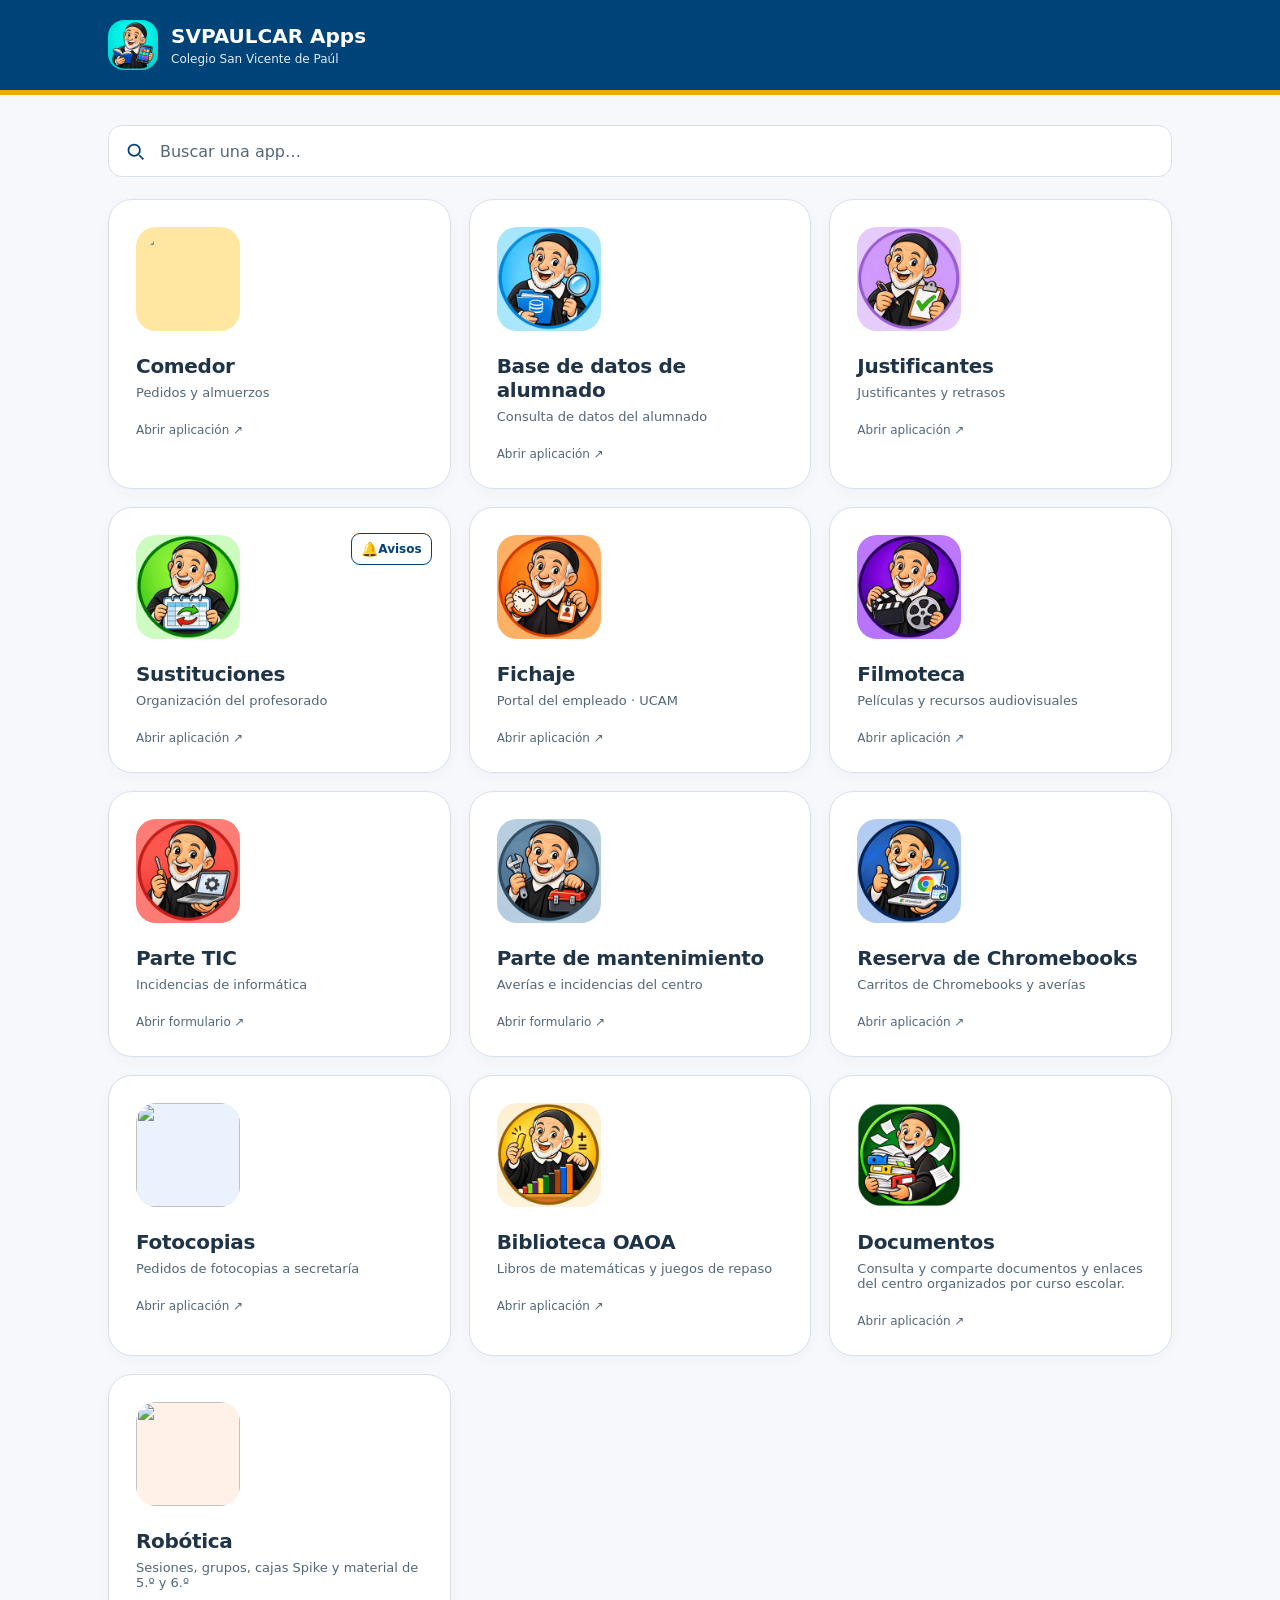
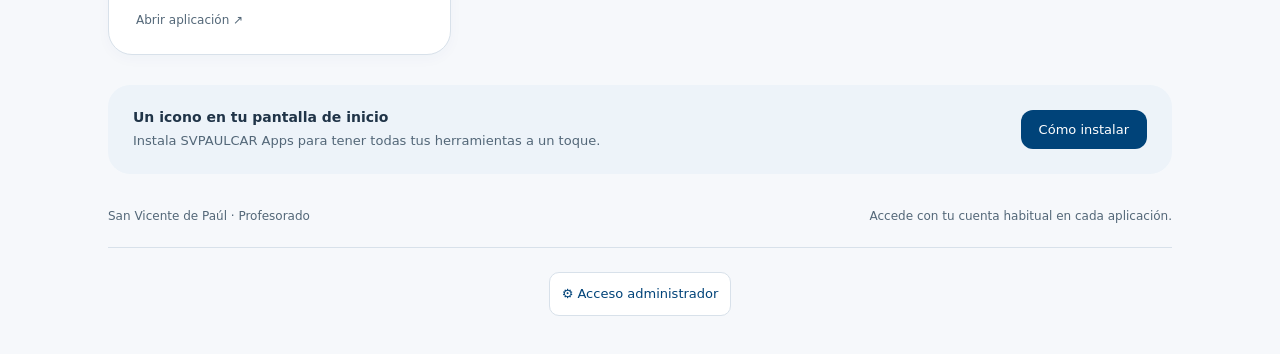
==== commit 0488fcbb: "Añadir mosaico de Robótica" ====
--- a/index.html
+++ b/index.html
@@ -1,6 +1,6 @@
 <!doctype html><html lang="es"><head><meta charset="utf-8"><meta name="viewport" content="width=device-width,initial-scale=1,viewport-fit=cover"><meta name="theme-color" content="#004379"><meta name="apple-mobile-web-app-capable" content="yes"><meta name="apple-mobile-web-app-title" content="SVPAULCAR Apps"><meta name="description" content="Las aplicaciones del profesorado del Colegio San Vicente de Paúl, en un solo lugar."><link rel="manifest" href="manifest.webmanifest"><link rel="icon" href="general-ios.png" type="image/png"><link rel="apple-touch-icon" href="general-ios.png"><title>SVPAULCAR Apps · San Vicente de Paúl</title><style>
 :root{--ucam-blue:#004379;--ucam-gold:#EDAB00;--ucam-blue-hover:#00345e;--page-bg:#f6f8fb;--surface:#fff;--ink:#203448;--muted:#536778;--line:#d8e1ea;font-family:ui-sans-serif,system-ui,-apple-system,BlinkMacSystemFont,"Segoe UI",sans-serif;color:var(--ink);background:var(--page-bg);font-synthesis:none}*{box-sizing:border-box}body{margin:0}header{border-bottom:1px solid #dce3d9;background:#fff}nav{max-width:1120px;margin:auto;padding:20px 28px;display:flex;align-items:center;gap:13px}.brand{width:50px;height:50px;border-radius:16px;object-fit:cover}nav strong{display:block;font-size:20px}nav small{color:#6a7972;font-size:12px}.badge{margin-left:auto;font-size:12px;color:#4e665b;border:1px solid #d9e4da;border-radius:30px;padding:8px 12px}main{max-width:1120px;margin:auto;padding:30px 28px}.eyebrow{font-size:11px;font-weight:750;letter-spacing:.16em;text-transform:uppercase;color:#6e7a60}h1{font-family:Georgia,serif;font-weight:400;font-size:clamp(34px,5vw,52px);line-height:1.12;margin:14px 0}h1 em{font-style:normal;color:var(--ucam-blue)}.intro{max-width:550px;font-size:16px;line-height:1.7;color:#6c7b71;margin:0 0 34px}.grid{display:grid;grid-template-columns:repeat(3,1fr);gap:18px}.card{font:inherit;appearance:none;text-align:left;color:inherit;background:white;border:1px solid #e0e6dc;border-radius:24px;padding:27px;text-decoration:none;display:flex;flex-direction:column;align-items:flex-start;min-height:237px;box-shadow:0 4px 14px rgb(0 67 121 / .03);transition:transform .15s,box-shadow .15s;cursor:pointer}.card:hover{transform:translateY(-4px);box-shadow:0 12px 28px rgb(0 67 121 / .10)}.card:focus-visible,button:focus-visible{outline:3px solid var(--ucam-blue);outline-offset:4px}.app-icon{display:grid;place-items:center;border-radius:20px;width:104px;height:104px;object-fit:cover;background:var(--bg);color:var(--fg);margin-bottom:23px}.app-icon svg{width:33px;height:33px}.coral{--bg:#fff0e8;--fg:#bc6c46}.blue{--bg:#eaf2fd;--fg:#4c77a8}.purple{--bg:#f2edfc;--fg:#8867a9}.green{--bg:#eaf3e7;--fg:#5a8253}.gold{--bg:#fff5d9;--fg:#ac812d}.app-name{font-size:20px;font-weight:700;letter-spacing:-.3px}.description{color:#778378;font-size:13px;margin-top:7px}.open{color:#738475;font-size:12px;margin-top:23px}.install{margin-top:30px;border-radius:22px;background:#edf3f9;padding:22px 25px;display:flex;align-items:center;gap:20px}.install strong{font-size:14px}.install p{margin:5px 0 0;font-size:13px;color:#65745e;line-height:1.6}.install button{margin-left:auto;flex-shrink:0}.btn{background:var(--ucam-blue);color:#fff;border:0;border-radius:12px;padding:12px 18px;cursor:pointer;font:inherit;font-size:13px}footer{font-size:12px;color:#899183;margin-top:35px;display:flex;justify-content:space-between;gap:18px}dialog{border:1px solid #dce3d9;border-radius:22px;padding:28px;max-width:min(460px,90vw);color:var(--ink)}dialog p{line-height:1.6}dialog::backdrop{background:rgb(0 67 121 / .40)}@media(max-width:740px){main{padding:34px 20px}.grid{grid-template-columns:repeat(2,1fr);gap:12px}.card{padding:20px;min-height:224px;border-radius:20px}.app-name{font-size:17px}.description{line-height:1.5}.badge{display:none}nav{padding:16px 20px}.install{align-items:flex-start;flex-direction:column;gap:14px}.install button{margin:0}footer{flex-direction:column;gap:5px}.app-icon{width:88px;height:88px}}@media(prefers-reduced-motion:reduce){.card{transition:none}}[hidden]{display:none!important}
 header{background:var(--ucam-blue);color:white;border-bottom:5px solid var(--ucam-gold)}nav small{color:#e0edfa}.badge{color:white;border-color:#8babc8}nav a{color:inherit}.btn:hover{background:var(--ucam-blue-hover)}.btn:disabled{opacity:.6;cursor:default}h1 em{color:var(--ucam-blue)}.intro,.description,.open,footer,.install p{color:var(--muted)}.eyebrow{color:var(--ucam-blue)}.card{border-color:var(--line)}.secondary{font:inherit;font-size:13px;padding:10px 12px;border:1px solid var(--line);border-radius:10px;background:white;color:var(--ucam-blue);cursor:pointer}.secondary:disabled{opacity:.45;cursor:default}#settings-menu{position:relative;margin-left:auto}#settings-menu summary{cursor:pointer;list-style:none;font-size:21px;padding:8px;border-radius:10px;display:flex;align-items:center;gap:7px}#settings-menu summary span{font-size:12px;font-weight:600}#settings-menu[open] button{position:absolute;right:0;top:48px;min-width:145px;padding:16px;border:1px solid var(--line);border-radius:12px;background:white;color:var(--ucam-blue);font:inherit;z-index:5;cursor:pointer}.push-panel{margin-top:28px;padding:22px;border:1px solid var(--line);border-radius:20px;background:white;display:flex;align-items:center;gap:20px;justify-content:space-between}.push-panel h2{font-size:17px;margin:0}.push-panel p{font-size:13px;line-height:1.6;color:var(--muted);margin:7px 0 0}.push-panel .btn{flex-shrink:0}#personal-section{margin-top:34px}.section-title{display:flex;align-items:center;justify-content:space-between;gap:15px}.private-link{display:flex;flex-direction:column;align-items:flex-start;color:inherit;text-decoration:none}.private-actions{display:flex;gap:6px;flex-wrap:wrap;margin-top:18px}dialog{width:min(520px,92vw);max-height:85dvh;overflow:auto}dialog h3{font-size:16px;color:var(--ucam-blue);margin:22px 0 8px}dialog label{display:block;font-size:14px;margin:16px 0 5px}dialog input,dialog select{display:block;width:100%;font:inherit;padding:12px;border:1px solid var(--line);border-radius:10px;margin-top:7px;color:var(--ink);background:white}.dialog-actions{display:flex;justify-content:flex-end;gap:10px;margin-top:20px}[role=status]{font-size:14px;line-height:1.6}#sustituciones:target{outline:3px solid var(--ucam-blue);outline-offset:4px}@media(max-width:740px){#settings-menu{margin-left:auto}.push-panel,.section-title{align-items:flex-start;flex-direction:column}.section-title h2{margin-bottom:0}}.substitution-link{display:flex;flex-direction:column;align-items:flex-start;text-decoration:none;color:inherit;width:100%}.substitution-card{position:relative;cursor:default}.card-notifications{position:absolute;top:25px;right:18px;margin:0;padding:0;width:auto}.card-notifications .btn{display:inline-flex;align-items:center;width:auto;min-height:30px;font-size:12px;font-weight:600;line-height:1.2;padding:7px 10px;border:1px solid var(--ucam-blue);border-radius:9px;background:white;color:var(--ucam-blue)}.card-notifications .btn:hover:not(:disabled){background:#edf3f9}.card-notifications p{position:absolute;width:1px;height:1px;padding:0;margin:-1px;overflow:hidden;clip-path:inset(50%);white-space:nowrap;border:0}@media(max-width:1100px){.card-notifications{top:20px;right:12px}.card-notifications .btn{font-size:0;width:30px;height:30px;padding:5px}.card-notifications .btn::before{content:'🔕';font-size:14px}.card-notifications .btn[data-enabled=true]::before{content:'🔔'}}.brand-info{min-width:0}@media(max-width:640px){nav{display:grid;grid-template-columns:44px minmax(0,1fr);gap:8px 12px;padding:12px 18px}.brand{width:44px;height:44px;border-radius:12px}.brand-info strong{font-size:19px;line-height:1.2;white-space:nowrap}.brand-info small{display:block;font-size:11px;line-height:1.5}#settings-menu{grid-column:1/-1;justify-self:stretch;width:auto;margin:3px 0 0;padding-top:5px;border-top:1px solid rgb(255 255 255 / .22)}#settings-menu summary{justify-content:center;gap:8px;padding:7px 10px;min-height:36px;font-size:18px;line-height:1.2}#settings-menu summary span{font-size:12px;line-height:1.3}#settings-menu[open] button{top:calc(100% + 6px);width:100%;text-align:center}}.card-notifications{position:static;display:flex;flex-direction:column;align-items:flex-start;gap:8px;margin-top:18px;width:100%}.card-notifications .btn{font-size:12px;width:auto;height:auto;min-height:36px;padding:8px 10px}.card-notifications .btn::before{content:none!important}.card-notifications p{position:static;width:auto;height:auto;margin:0;overflow:visible;clip-path:none;white-space:normal;font-size:12px;line-height:1.45}.substitution-card{min-width:0}.card-notifications .btn{max-width:100%;white-space:normal}.personal-accesses{display:flex;justify-content:center;gap:12px;flex-wrap:wrap;padding:24px 0 8px;border-top:1px solid var(--line);margin-top:24px}.personal-accesses .secondary{display:inline-flex;align-items:center;justify-content:center;min-height:44px;text-decoration:none;font-size:13px}.card-notifications{gap:9px;flex-direction:row;flex-wrap:wrap}.card-notifications p{flex:1 0 100%}.card-notifications .btn{min-height:36px}#push-test-message:empty{display:none}@media(max-width:640px){.personal-accesses{display:grid;grid-template-columns:minmax(0,1fr)}.personal-accesses .secondary{width:100%}}.card-notifications{position:absolute;top:25px;right:18px;width:auto;margin:0;padding:0;display:block}.card-notifications .btn{min-height:32px;height:32px;padding:6px 9px;font-size:12px;width:auto}.card-notifications .bell{font-size:14px}.card-notifications .btn[data-enabled=true]{border-color:#578364;background:#f1f7ed}.push-dialog-actions{display:grid;gap:12px}.push-dialog-actions button{width:100%;min-height:44px}#push-settings-dialog [role=status]{position:static;width:auto;height:auto;clip-path:none;white-space:normal;font-size:14px;line-height:1.6}@media(max-width:1100px){.card-notifications{top:20px;right:12px}.card-notifications .notification-label{display:none}.card-notifications .btn{width:32px;padding:5px}}.comedor-original{background:#ffe7a1;overflow:hidden}.comedor-original img{display:block;width:100%;height:100%;object-fit:cover;clip-path:circle(49% at 50% 50%)}
-.app-search{display:flex;align-items:center;gap:12px;margin:0 0 22px;padding:0 16px;min-height:52px;border:1px solid var(--line);border-radius:14px;background:white;color:var(--ucam-blue)}.app-search:focus-within{outline:2px solid var(--ucam-blue);outline-offset:2px}.app-search svg{width:21px;height:21px;flex-shrink:0}.app-search input{width:100%;min-width:0;min-height:50px;border:0;outline:0;background:transparent;color:var(--ink);font:inherit;font-size:16px}.app-search input::placeholder{color:var(--muted)}#app-search-empty{color:var(--muted);font-size:15px;line-height:1.5;margin:0 0 22px}</style></head><body><header><nav><img class="brand" src="general-ios.png" alt="San Vicente"><div class="brand-info"><strong>SVPAULCAR Apps</strong><small>Colegio San Vicente de Paúl</small></div></nav></header><main id="inicio"><div class="app-search" role="search" aria-label="Buscador de aplicaciones"><svg viewBox="0 0 24 24" fill="none" stroke="currentColor" stroke-width="2" aria-hidden="true"><circle cx="10.5" cy="10.5" r="6.5"/><path d="m16 16 5 5"/></svg><input id="app-search" type="search" aria-label="Buscar aplicaciones" placeholder="Buscar una app…" autocomplete="off" spellcheck="false" aria-controls="school-apps private-list"></div><p id="app-search-empty" role="status" hidden>No se ha encontrado ninguna aplicación.</p><section id="school-apps" class="grid" aria-label="Aplicaciones del colegio"><a class="card coral" href="https://script.google.com/a/macros/svpaulcar.es/s/AKfycbxm6lOf_bWTRGf_hx16lc2xtFu69KvtJKW3vJsIsKtwiASIogrtKHvqt0tYsakjg-mI/exec" target="_blank" rel="noopener noreferrer"><span class="app-icon comedor-original"><img src="comedor.jpg" alt="" loading="lazy"></span><span class="app-name">Comedor</span><span class="description">Pedidos y almuerzos</span><span class="open">Abrir aplicación ↗</span></a><a class="card blue" href="https://script.google.com/a/macros/svpaulcar.es/s/AKfycbzZRPdrqgITSH0h9eZC1Eaiv2g9qWprhhSfKcFhBMRE0KZs-HP8EWWsRLewjFIlQGpA/exec" target="_blank" rel="noopener noreferrer"><img class="app-icon" src="base-datos.png" alt="" loading="lazy"><span class="app-name">Base de datos de alumnado</span><span class="description">Consulta de datos del alumnado</span><span class="open">Abrir aplicación ↗</span></a><a class="card purple" href="https://script.google.com/a/macros/svpaulcar.es/s/AKfycbxX3Vmcx4ddP1C42ko4-OFt599ZJYk1jeh_81f5c9lGlWlrf9RhlfofW3Y5X6A1cCX-/exec" target="_blank" rel="noopener noreferrer"><img class="app-icon" src="justificantes.png" alt="" loading="lazy"><span class="app-name">Justificantes</span><span class="description">Justificantes y retrasos</span><span class="open">Abrir aplicación ↗</span></a><article class="card green substitution-card" id="sustituciones" tabindex="-1"><a class="substitution-link" href="https://script.google.com/a/macros/svpaulcar.es/s/AKfycbzbNPHBCoIsgMAOiCB7bDdRmqGF8CliHRQYbgiNrCSYwLHVhbp3N0QOUl8A8p1P4e78/exec" target="_blank" rel="noopener noreferrer"><img class="app-icon" src="sustituciones.png" alt="" loading="lazy"><span class="app-name">Sustituciones</span><span class="description">Organización del profesorado</span><span class="open">Abrir aplicación ↗</span></a><div class="card-notifications"><button class="btn" id="push-settings" type="button" aria-haspopup="dialog" aria-controls="push-settings-dialog" aria-label="Configurar avisos de Sustituciones"><span class="bell" aria-hidden="true">🔔</span><span class="notification-label"> Avisos</span></button></div></article><a class="card gold" href="https://empleados.ucam.edu/" target="_blank" rel="noopener noreferrer"><img class="app-icon" src="fichaje.png" alt="" loading="lazy"><span class="app-name">Fichaje</span><span class="description">Portal del empleado · UCAM</span><span class="open">Abrir aplicación ↗</span></a><a class="card purple" href="https://script.google.com/a/macros/svpaulcar.es/s/AKfycbwG4U0oMblt9iUgJ7kMHpsQjhvr0FL9YU58G-M_maDLQ2jwM_51FWjWFfzSsQzGcly9cA/exec" target="_blank" rel="noopener noreferrer"><img class="app-icon" src="filmoteca.png" alt="" loading="lazy"><span class="app-name">Filmoteca</span><span class="description">Películas y recursos audiovisuales</span><span class="open">Abrir aplicación ↗</span></a><a class="card" href="https://forms.gle/PEpHKApZiM4KTYjX8" target="_blank" rel="noopener noreferrer"><img class="app-icon" src="parte-tic.png" alt="" loading="lazy"><span class="app-name">Parte TIC</span><span class="description">Incidencias de informática</span><span class="open">Abrir formulario ↗</span></a><a class="card" href="https://forms.gle/7uw5WJ4cwV9dH7u27" target="_blank" rel="noopener noreferrer"><img class="app-icon" src="parte-mantenimiento.png" alt="" loading="lazy"><span class="app-name">Parte de mantenimiento</span><span class="description">Averías e incidencias del centro</span><span class="open">Abrir formulario ↗</span></a><a class="card purple" href="https://script.google.com/a/macros/svpaulcar.es/s/AKfycbxE-U2aTo2QOFhMlbxeJM07pm0BCbv3NVUDlWiLMvbzWxoz0dVYv1_BuLtQc4XovysjLQ/exec" target="_blank" rel="noopener noreferrer"><img class="app-icon" src="reserva-chromebooks.png" alt="" loading="lazy"><span class="app-name">Reserva de Chromebooks</span><span class="description">Carritos de Chromebooks y averías</span><span class="open">Abrir aplicación ↗</span></a><a class="card blue" href="https://script.google.com/a/macros/svpaulcar.es/s/AKfycbxKk-SwkMYNuexCPLOWmNKk6u6hcsoq_hjSaof1_d07Jm4DecdF4_K8PsDF_fNo_zna/exec" target="_blank" rel="noopener noreferrer"><img class="app-icon" src="fotocopias.png" onerror="this.onerror=null;this.src='https://lh3.googleusercontent.com/d/1taNQK9TpI0de4p_F9ekOUZM-lJ6PIhEo'" alt="" loading="lazy"><span class="app-name">Fotocopias</span><span class="description">Pedidos de fotocopias a secretaría</span><span class="open">Abrir aplicación ↗</span></a><a class="card gold" href="https://svpaulcarapps.github.io/oaoa-biblioteca/" target="_blank" rel="noopener noreferrer"><img class="app-icon" src="oaoa-biblioteca.png" alt="" loading="lazy"><span class="app-name">Biblioteca OAOA</span><span class="description">Libros de matemáticas y juegos de repaso</span><span class="open">Abrir aplicación ↗</span></a><a class="card green" id="documentos" href="https://script.google.com/a/macros/svpaulcar.es/s/AKfycbwxrNEQFpg7_tkrqxzW3sfAl6P6wf694CzzuJBkCEQBLT9dFrcg86t7TS_hhPwj9BBv6A/exec" target="_blank" rel="noopener noreferrer"><img class="app-icon" src="documentos.png" alt="" loading="lazy"><span class="app-name">Documentos</span><span class="description">Consulta y comparte documentos y enlaces del centro organizados por curso escolar.</span><span class="open">Abrir aplicación ↗</span></a></section>
+.app-search{display:flex;align-items:center;gap:12px;margin:0 0 22px;padding:0 16px;min-height:52px;border:1px solid var(--line);border-radius:14px;background:white;color:var(--ucam-blue)}.app-search:focus-within{outline:2px solid var(--ucam-blue);outline-offset:2px}.app-search svg{width:21px;height:21px;flex-shrink:0}.app-search input{width:100%;min-width:0;min-height:50px;border:0;outline:0;background:transparent;color:var(--ink);font:inherit;font-size:16px}.app-search input::placeholder{color:var(--muted)}#app-search-empty{color:var(--muted);font-size:15px;line-height:1.5;margin:0 0 22px}</style></head><body><header><nav><img class="brand" src="general-ios.png" alt="San Vicente"><div class="brand-info"><strong>SVPAULCAR Apps</strong><small>Colegio San Vicente de Paúl</small></div></nav></header><main id="inicio"><div class="app-search" role="search" aria-label="Buscador de aplicaciones"><svg viewBox="0 0 24 24" fill="none" stroke="currentColor" stroke-width="2" aria-hidden="true"><circle cx="10.5" cy="10.5" r="6.5"/><path d="m16 16 5 5"/></svg><input id="app-search" type="search" aria-label="Buscar aplicaciones" placeholder="Buscar una app…" autocomplete="off" spellcheck="false" aria-controls="school-apps private-list"></div><p id="app-search-empty" role="status" hidden>No se ha encontrado ninguna aplicación.</p><section id="school-apps" class="grid" aria-label="Aplicaciones del colegio"><a class="card coral" href="https://script.google.com/a/macros/svpaulcar.es/s/AKfycbxm6lOf_bWTRGf_hx16lc2xtFu69KvtJKW3vJsIsKtwiASIogrtKHvqt0tYsakjg-mI/exec" target="_blank" rel="noopener noreferrer"><span class="app-icon comedor-original"><img src="comedor.jpg" alt="" loading="lazy"></span><span class="app-name">Comedor</span><span class="description">Pedidos y almuerzos</span><span class="open">Abrir aplicación ↗</span></a><a class="card blue" href="https://script.google.com/a/macros/svpaulcar.es/s/AKfycbzZRPdrqgITSH0h9eZC1Eaiv2g9qWprhhSfKcFhBMRE0KZs-HP8EWWsRLewjFIlQGpA/exec" target="_blank" rel="noopener noreferrer"><img class="app-icon" src="base-datos.png" alt="" loading="lazy"><span class="app-name">Base de datos de alumnado</span><span class="description">Consulta de datos del alumnado</span><span class="open">Abrir aplicación ↗</span></a><a class="card purple" href="https://script.google.com/a/macros/svpaulcar.es/s/AKfycbxX3Vmcx4ddP1C42ko4-OFt599ZJYk1jeh_81f5c9lGlWlrf9RhlfofW3Y5X6A1cCX-/exec" target="_blank" rel="noopener noreferrer"><img class="app-icon" src="justificantes.png" alt="" loading="lazy"><span class="app-name">Justificantes</span><span class="description">Justificantes y retrasos</span><span class="open">Abrir aplicación ↗</span></a><article class="card green substitution-card" id="sustituciones" tabindex="-1"><a class="substitution-link" href="https://script.google.com/a/macros/svpaulcar.es/s/AKfycbzbNPHBCoIsgMAOiCB7bDdRmqGF8CliHRQYbgiNrCSYwLHVhbp3N0QOUl8A8p1P4e78/exec" target="_blank" rel="noopener noreferrer"><img class="app-icon" src="sustituciones.png" alt="" loading="lazy"><span class="app-name">Sustituciones</span><span class="description">Organización del profesorado</span><span class="open">Abrir aplicación ↗</span></a><div class="card-notifications"><button class="btn" id="push-settings" type="button" aria-haspopup="dialog" aria-controls="push-settings-dialog" aria-label="Configurar avisos de Sustituciones"><span class="bell" aria-hidden="true">🔔</span><span class="notification-label"> Avisos</span></button></div></article><a class="card gold" href="https://empleados.ucam.edu/" target="_blank" rel="noopener noreferrer"><img class="app-icon" src="fichaje.png" alt="" loading="lazy"><span class="app-name">Fichaje</span><span class="description">Portal del empleado · UCAM</span><span class="open">Abrir aplicación ↗</span></a><a class="card purple" href="https://script.google.com/a/macros/svpaulcar.es/s/AKfycbwG4U0oMblt9iUgJ7kMHpsQjhvr0FL9YU58G-M_maDLQ2jwM_51FWjWFfzSsQzGcly9cA/exec" target="_blank" rel="noopener noreferrer"><img class="app-icon" src="filmoteca.png" alt="" loading="lazy"><span class="app-name">Filmoteca</span><span class="description">Películas y recursos audiovisuales</span><span class="open">Abrir aplicación ↗</span></a><a class="card" href="https://forms.gle/PEpHKApZiM4KTYjX8" target="_blank" rel="noopener noreferrer"><img class="app-icon" src="parte-tic.png" alt="" loading="lazy"><span class="app-name">Parte TIC</span><span class="description">Incidencias de informática</span><span class="open">Abrir formulario ↗</span></a><a class="card" href="https://forms.gle/7uw5WJ4cwV9dH7u27" target="_blank" rel="noopener noreferrer"><img class="app-icon" src="parte-mantenimiento.png" alt="" loading="lazy"><span class="app-name">Parte de mantenimiento</span><span class="description">Averías e incidencias del centro</span><span class="open">Abrir formulario ↗</span></a><a class="card purple" href="https://script.google.com/a/macros/svpaulcar.es/s/AKfycbxE-U2aTo2QOFhMlbxeJM07pm0BCbv3NVUDlWiLMvbzWxoz0dVYv1_BuLtQc4XovysjLQ/exec" target="_blank" rel="noopener noreferrer"><img class="app-icon" src="reserva-chromebooks.png" alt="" loading="lazy"><span class="app-name">Reserva de Chromebooks</span><span class="description">Carritos de Chromebooks y averías</span><span class="open">Abrir aplicación ↗</span></a><a class="card blue" href="https://script.google.com/a/macros/svpaulcar.es/s/AKfycbxKk-SwkMYNuexCPLOWmNKk6u6hcsoq_hjSaof1_d07Jm4DecdF4_K8PsDF_fNo_zna/exec" target="_blank" rel="noopener noreferrer"><img class="app-icon" src="fotocopias.png" onerror="this.onerror=null;this.src='https://lh3.googleusercontent.com/d/1kLCY8uxxMji1yDJwzXdTUgzYYUSObMvv'" alt="" loading="lazy"><span class="app-name">Fotocopias</span><span class="description">Pedidos de fotocopias a secretaría</span><span class="open">Abrir aplicación ↗</span></a><a class="card gold" href="https://svpaulcarapps.github.io/oaoa-biblioteca/" target="_blank" rel="noopener noreferrer"><img class="app-icon" src="oaoa-biblioteca.png" alt="" loading="lazy"><span class="app-name">Biblioteca OAOA</span><span class="description">Libros de matemáticas y juegos de repaso</span><span class="open">Abrir aplicación ↗</span></a><a class="card green" id="documentos" href="https://script.google.com/a/macros/svpaulcar.es/s/AKfycbwxrNEQFpg7_tkrqxzW3sfAl6P6wf694CzzuJBkCEQBLT9dFrcg86t7TS_hhPwj9BBv6A/exec" target="_blank" rel="noopener noreferrer"><img class="app-icon" src="documentos.png" alt="" loading="lazy"><span class="app-name">Documentos</span><span class="description">Consulta y comparte documentos y enlaces del centro organizados por curso escolar.</span><span class="open">Abrir aplicación ↗</span></a><a class="card coral" id="robotica" href="https://script.google.com/a/macros/svpaulcar.es/s/AKfycbyhaIt8_ldW9osLYD8thwr1ivw-DOLXmc4TtHMyMwUkEjojuYVUObKaO7lY9c78YH2bhQ/exec" target="_blank" rel="noopener noreferrer"><img class="app-icon" src="https://lh3.googleusercontent.com/d/14wOidWQ1-Vp34AP-w-2BJb4gCr-XocHU" alt="" loading="lazy"><span class="app-name">Robótica</span><span class="description">Sesiones, grupos, cajas Spike y material de 5.º y 6.º</span><span class="open">Abrir aplicación ↗</span></a></section>
 <section id="personal-section" hidden aria-labelledby="private-heading"><div class="section-title"><h2 id="private-heading">Mis apps</h2><div><button class="secondary" id="logout" type="button">Cerrar sesión</button></div></div><p id="private-message" role="status"></p><div class="grid" id="private-list"></div></section><aside class="install"><div><strong>Un icono en tu pantalla de inicio</strong><p>Instala SVPAULCAR Apps para tener todas tus herramientas a un toque.</p></div><button class="btn" id="install">Cómo instalar</button></aside><footer><span>San Vicente de Paúl · Profesorado</span><span>Accede con tu cuenta habitual en cada aplicación.</span></footer><div class="personal-accesses" aria-label="Accesos personales"><button class="secondary" id="open-personal" type="button">⚙️ Acceso administrador</button></div></main><dialog id="push-settings-dialog" aria-labelledby="push-settings-title"><h2 id="push-settings-title">Avisos de Sustituciones</h2><p>Activa los avisos y envía una prueba real solo a este dispositivo. La prueba no publica partes ni avisa al resto del profesorado.</p><p id="push-message" role="status" aria-live="polite">Comprobando avisos…</p><div class="push-dialog-actions"><button class="btn" id="push-toggle" type="button">Activar avisos</button><button class="secondary" id="push-test" type="button" disabled>Probar aviso push</button></div><p id="push-test-message" role="status" aria-live="polite"></p><div class="dialog-actions"><button class="secondary" type="button" data-close>Cerrar</button></div></dialog><dialog id="instructions"><h2>Instalar SVPAULCAR Apps</h2><p><strong>iPhone o iPad:</strong> abre esta página en Safari, pulsa Compartir y elige «Añadir a pantalla de inicio».</p><p><strong>Android o Chrome:</strong> abre el menú del navegador y elige «Instalar aplicación» o «Añadir a pantalla de inicio».</p><h3>Windows</h3><p><strong>Microsoft Edge:</strong> abre esta página, pulsa el icono de instalación de la barra de direcciones y elige «Instalar». Si no aparece, abre el menú ⋯ → Más herramientas → Aplicaciones → Instalar este sitio como una aplicación.</p><p><strong>Google Chrome:</strong> abre el menú ⋮ → Enviar, guardar y compartir → Instalar página como aplicación… y confirma.</p><p>Después, busca <strong>SVPAULCAR Apps</strong> en Inicio. Haz clic derecho sobre su icono para anclarla a Inicio o a la barra de tareas. Se abrirá en su propia ventana.</p><p><strong>Mac con Safari:</strong> abre Archivo → Añadir al Dock.</p><button class="btn" onclick="this.closest('dialog').close()">Entendido</button></dialog><dialog id="pending"><h2>Base de datos de alumnado</h2><p>Estamos preparando este acceso. Estará disponible cuando incorporemos su enlace.</p><button class="btn" onclick="this.closest('dialog').close()">Volver</button></dialog><dialog id="login-dialog" aria-labelledby="login-heading"><form id="login-form"><h2 id="login-heading">Mis apps</h2><p>Introduce tu contraseña para acceder a tus aplicaciones personales. La sesión se recordará durante 30 días en este dispositivo; puedes cerrarla cuando quieras.</p><label>Contraseña<input id="personal-password" type="password" autocomplete="current-password" required maxlength="256"></label><p id="login-message" role="status"></p><div class="dialog-actions"><button class="secondary" data-close type="button">Cancelar</button><button class="btn" id="login-submit" type="submit">Entrar</button></div></form></dialog>
 <script type="module" src="app.js?v=19"></script><script>(()=>{const input=document.getElementById('app-search'),empty=document.getElementById('app-search-empty'),personal=document.getElementById('personal-section');const normalize=value=>String(value||'').normalize('NFD').replace(/[\u0300-\u036f]/g,'').toLocaleLowerCase('es').trim();function filterApps(){const terms=normalize(input.value).split(/\s+/).filter(Boolean);let visible=0;document.querySelectorAll('#school-apps>.card,#private-list>.card').forEach(card=>{const text=normalize(Array.from(card.querySelectorAll('.app-name,.description')).map(el=>el.textContent).join(' '));card.hidden=!terms.every(term=>text.includes(term));if(!card.hidden&&(!card.closest('#personal-section')||!personal.hidden))visible++;});empty.hidden=!terms.length||visible>0;}input.addEventListener('input',filterApps);new MutationObserver(filterApps).observe(document.getElementById('private-list'),{childList:true});new MutationObserver(filterApps).observe(personal,{attributes:true,attributeFilter:['hidden']});})();</script></body></html>
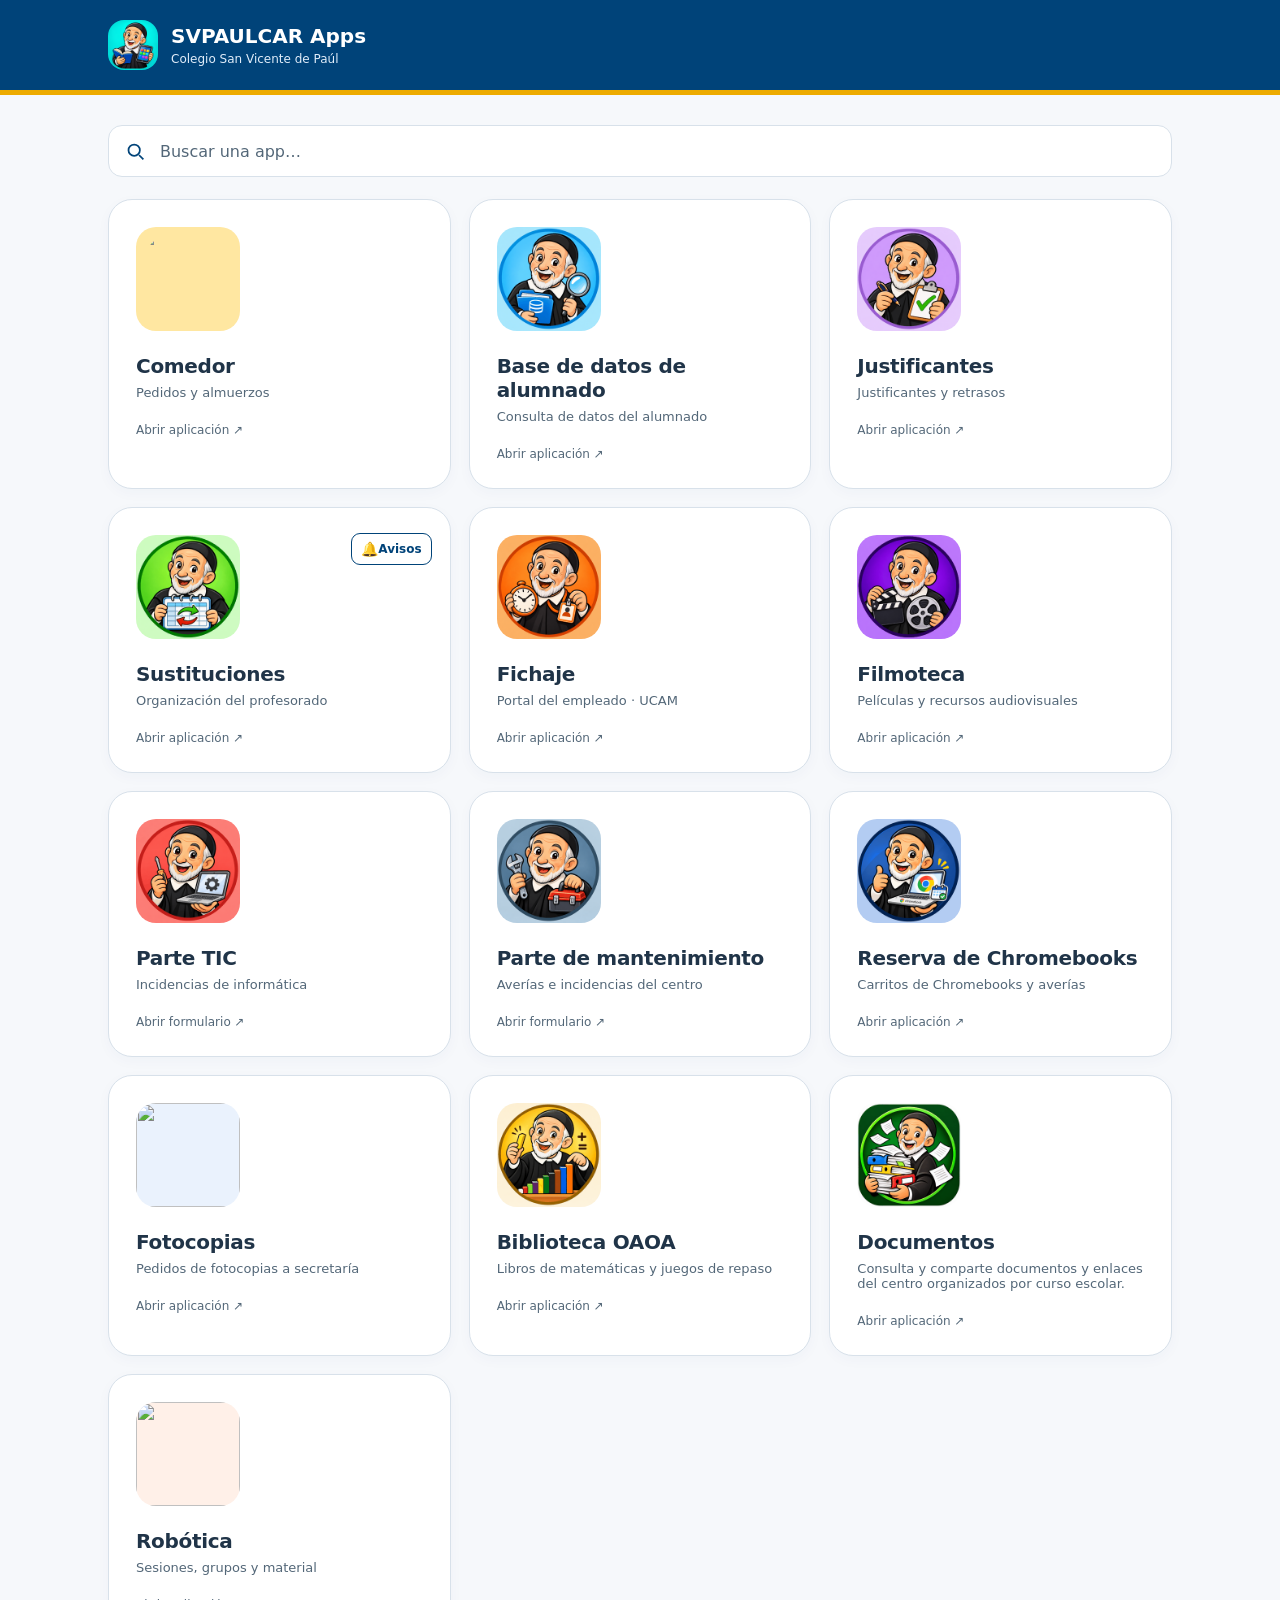
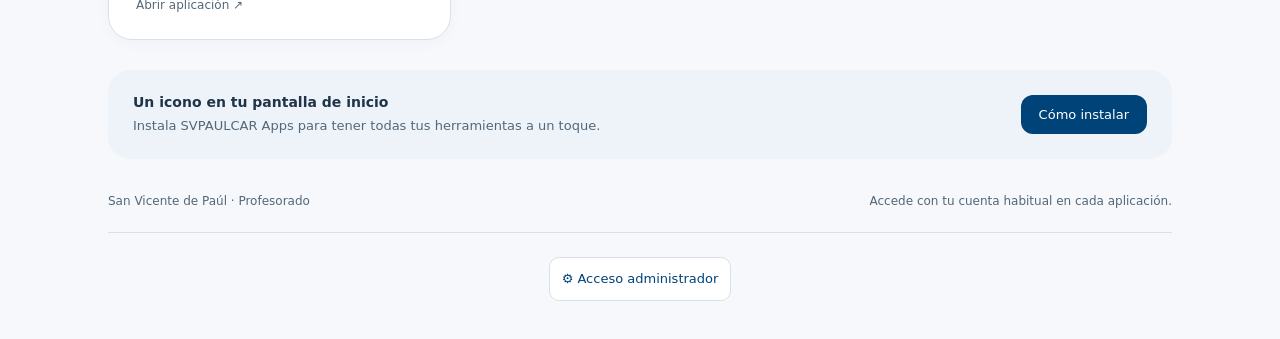
==== commit 228c9e35: "Descripción más breve de Robótica" ====
--- a/index.html
+++ b/index.html
@@ -1,6 +1,6 @@
 <!doctype html><html lang="es"><head><meta charset="utf-8"><meta name="viewport" content="width=device-width,initial-scale=1,viewport-fit=cover"><meta name="theme-color" content="#004379"><meta name="apple-mobile-web-app-capable" content="yes"><meta name="apple-mobile-web-app-title" content="SVPAULCAR Apps"><meta name="description" content="Las aplicaciones del profesorado del Colegio San Vicente de Paúl, en un solo lugar."><link rel="manifest" href="manifest.webmanifest"><link rel="icon" href="general-ios.png" type="image/png"><link rel="apple-touch-icon" href="general-ios.png"><title>SVPAULCAR Apps · San Vicente de Paúl</title><style>
 :root{--ucam-blue:#004379;--ucam-gold:#EDAB00;--ucam-blue-hover:#00345e;--page-bg:#f6f8fb;--surface:#fff;--ink:#203448;--muted:#536778;--line:#d8e1ea;font-family:ui-sans-serif,system-ui,-apple-system,BlinkMacSystemFont,"Segoe UI",sans-serif;color:var(--ink);background:var(--page-bg);font-synthesis:none}*{box-sizing:border-box}body{margin:0}header{border-bottom:1px solid #dce3d9;background:#fff}nav{max-width:1120px;margin:auto;padding:20px 28px;display:flex;align-items:center;gap:13px}.brand{width:50px;height:50px;border-radius:16px;object-fit:cover}nav strong{display:block;font-size:20px}nav small{color:#6a7972;font-size:12px}.badge{margin-left:auto;font-size:12px;color:#4e665b;border:1px solid #d9e4da;border-radius:30px;padding:8px 12px}main{max-width:1120px;margin:auto;padding:30px 28px}.eyebrow{font-size:11px;font-weight:750;letter-spacing:.16em;text-transform:uppercase;color:#6e7a60}h1{font-family:Georgia,serif;font-weight:400;font-size:clamp(34px,5vw,52px);line-height:1.12;margin:14px 0}h1 em{font-style:normal;color:var(--ucam-blue)}.intro{max-width:550px;font-size:16px;line-height:1.7;color:#6c7b71;margin:0 0 34px}.grid{display:grid;grid-template-columns:repeat(3,1fr);gap:18px}.card{font:inherit;appearance:none;text-align:left;color:inherit;background:white;border:1px solid #e0e6dc;border-radius:24px;padding:27px;text-decoration:none;display:flex;flex-direction:column;align-items:flex-start;min-height:237px;box-shadow:0 4px 14px rgb(0 67 121 / .03);transition:transform .15s,box-shadow .15s;cursor:pointer}.card:hover{transform:translateY(-4px);box-shadow:0 12px 28px rgb(0 67 121 / .10)}.card:focus-visible,button:focus-visible{outline:3px solid var(--ucam-blue);outline-offset:4px}.app-icon{display:grid;place-items:center;border-radius:20px;width:104px;height:104px;object-fit:cover;background:var(--bg);color:var(--fg);margin-bottom:23px}.app-icon svg{width:33px;height:33px}.coral{--bg:#fff0e8;--fg:#bc6c46}.blue{--bg:#eaf2fd;--fg:#4c77a8}.purple{--bg:#f2edfc;--fg:#8867a9}.green{--bg:#eaf3e7;--fg:#5a8253}.gold{--bg:#fff5d9;--fg:#ac812d}.app-name{font-size:20px;font-weight:700;letter-spacing:-.3px}.description{color:#778378;font-size:13px;margin-top:7px}.open{color:#738475;font-size:12px;margin-top:23px}.install{margin-top:30px;border-radius:22px;background:#edf3f9;padding:22px 25px;display:flex;align-items:center;gap:20px}.install strong{font-size:14px}.install p{margin:5px 0 0;font-size:13px;color:#65745e;line-height:1.6}.install button{margin-left:auto;flex-shrink:0}.btn{background:var(--ucam-blue);color:#fff;border:0;border-radius:12px;padding:12px 18px;cursor:pointer;font:inherit;font-size:13px}footer{font-size:12px;color:#899183;margin-top:35px;display:flex;justify-content:space-between;gap:18px}dialog{border:1px solid #dce3d9;border-radius:22px;padding:28px;max-width:min(460px,90vw);color:var(--ink)}dialog p{line-height:1.6}dialog::backdrop{background:rgb(0 67 121 / .40)}@media(max-width:740px){main{padding:34px 20px}.grid{grid-template-columns:repeat(2,1fr);gap:12px}.card{padding:20px;min-height:224px;border-radius:20px}.app-name{font-size:17px}.description{line-height:1.5}.badge{display:none}nav{padding:16px 20px}.install{align-items:flex-start;flex-direction:column;gap:14px}.install button{margin:0}footer{flex-direction:column;gap:5px}.app-icon{width:88px;height:88px}}@media(prefers-reduced-motion:reduce){.card{transition:none}}[hidden]{display:none!important}
 header{background:var(--ucam-blue);color:white;border-bottom:5px solid var(--ucam-gold)}nav small{color:#e0edfa}.badge{color:white;border-color:#8babc8}nav a{color:inherit}.btn:hover{background:var(--ucam-blue-hover)}.btn:disabled{opacity:.6;cursor:default}h1 em{color:var(--ucam-blue)}.intro,.description,.open,footer,.install p{color:var(--muted)}.eyebrow{color:var(--ucam-blue)}.card{border-color:var(--line)}.secondary{font:inherit;font-size:13px;padding:10px 12px;border:1px solid var(--line);border-radius:10px;background:white;color:var(--ucam-blue);cursor:pointer}.secondary:disabled{opacity:.45;cursor:default}#settings-menu{position:relative;margin-left:auto}#settings-menu summary{cursor:pointer;list-style:none;font-size:21px;padding:8px;border-radius:10px;display:flex;align-items:center;gap:7px}#settings-menu summary span{font-size:12px;font-weight:600}#settings-menu[open] button{position:absolute;right:0;top:48px;min-width:145px;padding:16px;border:1px solid var(--line);border-radius:12px;background:white;color:var(--ucam-blue);font:inherit;z-index:5;cursor:pointer}.push-panel{margin-top:28px;padding:22px;border:1px solid var(--line);border-radius:20px;background:white;display:flex;align-items:center;gap:20px;justify-content:space-between}.push-panel h2{font-size:17px;margin:0}.push-panel p{font-size:13px;line-height:1.6;color:var(--muted);margin:7px 0 0}.push-panel .btn{flex-shrink:0}#personal-section{margin-top:34px}.section-title{display:flex;align-items:center;justify-content:space-between;gap:15px}.private-link{display:flex;flex-direction:column;align-items:flex-start;color:inherit;text-decoration:none}.private-actions{display:flex;gap:6px;flex-wrap:wrap;margin-top:18px}dialog{width:min(520px,92vw);max-height:85dvh;overflow:auto}dialog h3{font-size:16px;color:var(--ucam-blue);margin:22px 0 8px}dialog label{display:block;font-size:14px;margin:16px 0 5px}dialog input,dialog select{display:block;width:100%;font:inherit;padding:12px;border:1px solid var(--line);border-radius:10px;margin-top:7px;color:var(--ink);background:white}.dialog-actions{display:flex;justify-content:flex-end;gap:10px;margin-top:20px}[role=status]{font-size:14px;line-height:1.6}#sustituciones:target{outline:3px solid var(--ucam-blue);outline-offset:4px}@media(max-width:740px){#settings-menu{margin-left:auto}.push-panel,.section-title{align-items:flex-start;flex-direction:column}.section-title h2{margin-bottom:0}}.substitution-link{display:flex;flex-direction:column;align-items:flex-start;text-decoration:none;color:inherit;width:100%}.substitution-card{position:relative;cursor:default}.card-notifications{position:absolute;top:25px;right:18px;margin:0;padding:0;width:auto}.card-notifications .btn{display:inline-flex;align-items:center;width:auto;min-height:30px;font-size:12px;font-weight:600;line-height:1.2;padding:7px 10px;border:1px solid var(--ucam-blue);border-radius:9px;background:white;color:var(--ucam-blue)}.card-notifications .btn:hover:not(:disabled){background:#edf3f9}.card-notifications p{position:absolute;width:1px;height:1px;padding:0;margin:-1px;overflow:hidden;clip-path:inset(50%);white-space:nowrap;border:0}@media(max-width:1100px){.card-notifications{top:20px;right:12px}.card-notifications .btn{font-size:0;width:30px;height:30px;padding:5px}.card-notifications .btn::before{content:'🔕';font-size:14px}.card-notifications .btn[data-enabled=true]::before{content:'🔔'}}.brand-info{min-width:0}@media(max-width:640px){nav{display:grid;grid-template-columns:44px minmax(0,1fr);gap:8px 12px;padding:12px 18px}.brand{width:44px;height:44px;border-radius:12px}.brand-info strong{font-size:19px;line-height:1.2;white-space:nowrap}.brand-info small{display:block;font-size:11px;line-height:1.5}#settings-menu{grid-column:1/-1;justify-self:stretch;width:auto;margin:3px 0 0;padding-top:5px;border-top:1px solid rgb(255 255 255 / .22)}#settings-menu summary{justify-content:center;gap:8px;padding:7px 10px;min-height:36px;font-size:18px;line-height:1.2}#settings-menu summary span{font-size:12px;line-height:1.3}#settings-menu[open] button{top:calc(100% + 6px);width:100%;text-align:center}}.card-notifications{position:static;display:flex;flex-direction:column;align-items:flex-start;gap:8px;margin-top:18px;width:100%}.card-notifications .btn{font-size:12px;width:auto;height:auto;min-height:36px;padding:8px 10px}.card-notifications .btn::before{content:none!important}.card-notifications p{position:static;width:auto;height:auto;margin:0;overflow:visible;clip-path:none;white-space:normal;font-size:12px;line-height:1.45}.substitution-card{min-width:0}.card-notifications .btn{max-width:100%;white-space:normal}.personal-accesses{display:flex;justify-content:center;gap:12px;flex-wrap:wrap;padding:24px 0 8px;border-top:1px solid var(--line);margin-top:24px}.personal-accesses .secondary{display:inline-flex;align-items:center;justify-content:center;min-height:44px;text-decoration:none;font-size:13px}.card-notifications{gap:9px;flex-direction:row;flex-wrap:wrap}.card-notifications p{flex:1 0 100%}.card-notifications .btn{min-height:36px}#push-test-message:empty{display:none}@media(max-width:640px){.personal-accesses{display:grid;grid-template-columns:minmax(0,1fr)}.personal-accesses .secondary{width:100%}}.card-notifications{position:absolute;top:25px;right:18px;width:auto;margin:0;padding:0;display:block}.card-notifications .btn{min-height:32px;height:32px;padding:6px 9px;font-size:12px;width:auto}.card-notifications .bell{font-size:14px}.card-notifications .btn[data-enabled=true]{border-color:#578364;background:#f1f7ed}.push-dialog-actions{display:grid;gap:12px}.push-dialog-actions button{width:100%;min-height:44px}#push-settings-dialog [role=status]{position:static;width:auto;height:auto;clip-path:none;white-space:normal;font-size:14px;line-height:1.6}@media(max-width:1100px){.card-notifications{top:20px;right:12px}.card-notifications .notification-label{display:none}.card-notifications .btn{width:32px;padding:5px}}.comedor-original{background:#ffe7a1;overflow:hidden}.comedor-original img{display:block;width:100%;height:100%;object-fit:cover;clip-path:circle(49% at 50% 50%)}
-.app-search{display:flex;align-items:center;gap:12px;margin:0 0 22px;padding:0 16px;min-height:52px;border:1px solid var(--line);border-radius:14px;background:white;color:var(--ucam-blue)}.app-search:focus-within{outline:2px solid var(--ucam-blue);outline-offset:2px}.app-search svg{width:21px;height:21px;flex-shrink:0}.app-search input{width:100%;min-width:0;min-height:50px;border:0;outline:0;background:transparent;color:var(--ink);font:inherit;font-size:16px}.app-search input::placeholder{color:var(--muted)}#app-search-empty{color:var(--muted);font-size:15px;line-height:1.5;margin:0 0 22px}</style></head><body><header><nav><img class="brand" src="general-ios.png" alt="San Vicente"><div class="brand-info"><strong>SVPAULCAR Apps</strong><small>Colegio San Vicente de Paúl</small></div></nav></header><main id="inicio"><div class="app-search" role="search" aria-label="Buscador de aplicaciones"><svg viewBox="0 0 24 24" fill="none" stroke="currentColor" stroke-width="2" aria-hidden="true"><circle cx="10.5" cy="10.5" r="6.5"/><path d="m16 16 5 5"/></svg><input id="app-search" type="search" aria-label="Buscar aplicaciones" placeholder="Buscar una app…" autocomplete="off" spellcheck="false" aria-controls="school-apps private-list"></div><p id="app-search-empty" role="status" hidden>No se ha encontrado ninguna aplicación.</p><section id="school-apps" class="grid" aria-label="Aplicaciones del colegio"><a class="card coral" href="https://script.google.com/a/macros/svpaulcar.es/s/AKfycbxm6lOf_bWTRGf_hx16lc2xtFu69KvtJKW3vJsIsKtwiASIogrtKHvqt0tYsakjg-mI/exec" target="_blank" rel="noopener noreferrer"><span class="app-icon comedor-original"><img src="comedor.jpg" alt="" loading="lazy"></span><span class="app-name">Comedor</span><span class="description">Pedidos y almuerzos</span><span class="open">Abrir aplicación ↗</span></a><a class="card blue" href="https://script.google.com/a/macros/svpaulcar.es/s/AKfycbzZRPdrqgITSH0h9eZC1Eaiv2g9qWprhhSfKcFhBMRE0KZs-HP8EWWsRLewjFIlQGpA/exec" target="_blank" rel="noopener noreferrer"><img class="app-icon" src="base-datos.png" alt="" loading="lazy"><span class="app-name">Base de datos de alumnado</span><span class="description">Consulta de datos del alumnado</span><span class="open">Abrir aplicación ↗</span></a><a class="card purple" href="https://script.google.com/a/macros/svpaulcar.es/s/AKfycbxX3Vmcx4ddP1C42ko4-OFt599ZJYk1jeh_81f5c9lGlWlrf9RhlfofW3Y5X6A1cCX-/exec" target="_blank" rel="noopener noreferrer"><img class="app-icon" src="justificantes.png" alt="" loading="lazy"><span class="app-name">Justificantes</span><span class="description">Justificantes y retrasos</span><span class="open">Abrir aplicación ↗</span></a><article class="card green substitution-card" id="sustituciones" tabindex="-1"><a class="substitution-link" href="https://script.google.com/a/macros/svpaulcar.es/s/AKfycbzbNPHBCoIsgMAOiCB7bDdRmqGF8CliHRQYbgiNrCSYwLHVhbp3N0QOUl8A8p1P4e78/exec" target="_blank" rel="noopener noreferrer"><img class="app-icon" src="sustituciones.png" alt="" loading="lazy"><span class="app-name">Sustituciones</span><span class="description">Organización del profesorado</span><span class="open">Abrir aplicación ↗</span></a><div class="card-notifications"><button class="btn" id="push-settings" type="button" aria-haspopup="dialog" aria-controls="push-settings-dialog" aria-label="Configurar avisos de Sustituciones"><span class="bell" aria-hidden="true">🔔</span><span class="notification-label"> Avisos</span></button></div></article><a class="card gold" href="https://empleados.ucam.edu/" target="_blank" rel="noopener noreferrer"><img class="app-icon" src="fichaje.png" alt="" loading="lazy"><span class="app-name">Fichaje</span><span class="description">Portal del empleado · UCAM</span><span class="open">Abrir aplicación ↗</span></a><a class="card purple" href="https://script.google.com/a/macros/svpaulcar.es/s/AKfycbwG4U0oMblt9iUgJ7kMHpsQjhvr0FL9YU58G-M_maDLQ2jwM_51FWjWFfzSsQzGcly9cA/exec" target="_blank" rel="noopener noreferrer"><img class="app-icon" src="filmoteca.png" alt="" loading="lazy"><span class="app-name">Filmoteca</span><span class="description">Películas y recursos audiovisuales</span><span class="open">Abrir aplicación ↗</span></a><a class="card" href="https://forms.gle/PEpHKApZiM4KTYjX8" target="_blank" rel="noopener noreferrer"><img class="app-icon" src="parte-tic.png" alt="" loading="lazy"><span class="app-name">Parte TIC</span><span class="description">Incidencias de informática</span><span class="open">Abrir formulario ↗</span></a><a class="card" href="https://forms.gle/7uw5WJ4cwV9dH7u27" target="_blank" rel="noopener noreferrer"><img class="app-icon" src="parte-mantenimiento.png" alt="" loading="lazy"><span class="app-name">Parte de mantenimiento</span><span class="description">Averías e incidencias del centro</span><span class="open">Abrir formulario ↗</span></a><a class="card purple" href="https://script.google.com/a/macros/svpaulcar.es/s/AKfycbxE-U2aTo2QOFhMlbxeJM07pm0BCbv3NVUDlWiLMvbzWxoz0dVYv1_BuLtQc4XovysjLQ/exec" target="_blank" rel="noopener noreferrer"><img class="app-icon" src="reserva-chromebooks.png" alt="" loading="lazy"><span class="app-name">Reserva de Chromebooks</span><span class="description">Carritos de Chromebooks y averías</span><span class="open">Abrir aplicación ↗</span></a><a class="card blue" href="https://script.google.com/a/macros/svpaulcar.es/s/AKfycbxKk-SwkMYNuexCPLOWmNKk6u6hcsoq_hjSaof1_d07Jm4DecdF4_K8PsDF_fNo_zna/exec" target="_blank" rel="noopener noreferrer"><img class="app-icon" src="fotocopias.png" onerror="this.onerror=null;this.src='https://lh3.googleusercontent.com/d/1kLCY8uxxMji1yDJwzXdTUgzYYUSObMvv'" alt="" loading="lazy"><span class="app-name">Fotocopias</span><span class="description">Pedidos de fotocopias a secretaría</span><span class="open">Abrir aplicación ↗</span></a><a class="card gold" href="https://svpaulcarapps.github.io/oaoa-biblioteca/" target="_blank" rel="noopener noreferrer"><img class="app-icon" src="oaoa-biblioteca.png" alt="" loading="lazy"><span class="app-name">Biblioteca OAOA</span><span class="description">Libros de matemáticas y juegos de repaso</span><span class="open">Abrir aplicación ↗</span></a><a class="card green" id="documentos" href="https://script.google.com/a/macros/svpaulcar.es/s/AKfycbwxrNEQFpg7_tkrqxzW3sfAl6P6wf694CzzuJBkCEQBLT9dFrcg86t7TS_hhPwj9BBv6A/exec" target="_blank" rel="noopener noreferrer"><img class="app-icon" src="documentos.png" alt="" loading="lazy"><span class="app-name">Documentos</span><span class="description">Consulta y comparte documentos y enlaces del centro organizados por curso escolar.</span><span class="open">Abrir aplicación ↗</span></a><a class="card coral" id="robotica" href="https://script.google.com/a/macros/svpaulcar.es/s/AKfycbyhaIt8_ldW9osLYD8thwr1ivw-DOLXmc4TtHMyMwUkEjojuYVUObKaO7lY9c78YH2bhQ/exec" target="_blank" rel="noopener noreferrer"><img class="app-icon" src="https://lh3.googleusercontent.com/d/14wOidWQ1-Vp34AP-w-2BJb4gCr-XocHU" alt="" loading="lazy"><span class="app-name">Robótica</span><span class="description">Sesiones, grupos, cajas Spike y material de 5.º y 6.º</span><span class="open">Abrir aplicación ↗</span></a></section>
+.app-search{display:flex;align-items:center;gap:12px;margin:0 0 22px;padding:0 16px;min-height:52px;border:1px solid var(--line);border-radius:14px;background:white;color:var(--ucam-blue)}.app-search:focus-within{outline:2px solid var(--ucam-blue);outline-offset:2px}.app-search svg{width:21px;height:21px;flex-shrink:0}.app-search input{width:100%;min-width:0;min-height:50px;border:0;outline:0;background:transparent;color:var(--ink);font:inherit;font-size:16px}.app-search input::placeholder{color:var(--muted)}#app-search-empty{color:var(--muted);font-size:15px;line-height:1.5;margin:0 0 22px}</style></head><body><header><nav><img class="brand" src="general-ios.png" alt="San Vicente"><div class="brand-info"><strong>SVPAULCAR Apps</strong><small>Colegio San Vicente de Paúl</small></div></nav></header><main id="inicio"><div class="app-search" role="search" aria-label="Buscador de aplicaciones"><svg viewBox="0 0 24 24" fill="none" stroke="currentColor" stroke-width="2" aria-hidden="true"><circle cx="10.5" cy="10.5" r="6.5"/><path d="m16 16 5 5"/></svg><input id="app-search" type="search" aria-label="Buscar aplicaciones" placeholder="Buscar una app…" autocomplete="off" spellcheck="false" aria-controls="school-apps private-list"></div><p id="app-search-empty" role="status" hidden>No se ha encontrado ninguna aplicación.</p><section id="school-apps" class="grid" aria-label="Aplicaciones del colegio"><a class="card coral" href="https://script.google.com/a/macros/svpaulcar.es/s/AKfycbxm6lOf_bWTRGf_hx16lc2xtFu69KvtJKW3vJsIsKtwiASIogrtKHvqt0tYsakjg-mI/exec" target="_blank" rel="noopener noreferrer"><span class="app-icon comedor-original"><img src="comedor.jpg" alt="" loading="lazy"></span><span class="app-name">Comedor</span><span class="description">Pedidos y almuerzos</span><span class="open">Abrir aplicación ↗</span></a><a class="card blue" href="https://script.google.com/a/macros/svpaulcar.es/s/AKfycbzZRPdrqgITSH0h9eZC1Eaiv2g9qWprhhSfKcFhBMRE0KZs-HP8EWWsRLewjFIlQGpA/exec" target="_blank" rel="noopener noreferrer"><img class="app-icon" src="base-datos.png" alt="" loading="lazy"><span class="app-name">Base de datos de alumnado</span><span class="description">Consulta de datos del alumnado</span><span class="open">Abrir aplicación ↗</span></a><a class="card purple" href="https://script.google.com/a/macros/svpaulcar.es/s/AKfycbxX3Vmcx4ddP1C42ko4-OFt599ZJYk1jeh_81f5c9lGlWlrf9RhlfofW3Y5X6A1cCX-/exec" target="_blank" rel="noopener noreferrer"><img class="app-icon" src="justificantes.png" alt="" loading="lazy"><span class="app-name">Justificantes</span><span class="description">Justificantes y retrasos</span><span class="open">Abrir aplicación ↗</span></a><article class="card green substitution-card" id="sustituciones" tabindex="-1"><a class="substitution-link" href="https://script.google.com/a/macros/svpaulcar.es/s/AKfycbzbNPHBCoIsgMAOiCB7bDdRmqGF8CliHRQYbgiNrCSYwLHVhbp3N0QOUl8A8p1P4e78/exec" target="_blank" rel="noopener noreferrer"><img class="app-icon" src="sustituciones.png" alt="" loading="lazy"><span class="app-name">Sustituciones</span><span class="description">Organización del profesorado</span><span class="open">Abrir aplicación ↗</span></a><div class="card-notifications"><button class="btn" id="push-settings" type="button" aria-haspopup="dialog" aria-controls="push-settings-dialog" aria-label="Configurar avisos de Sustituciones"><span class="bell" aria-hidden="true">🔔</span><span class="notification-label"> Avisos</span></button></div></article><a class="card gold" href="https://empleados.ucam.edu/" target="_blank" rel="noopener noreferrer"><img class="app-icon" src="fichaje.png" alt="" loading="lazy"><span class="app-name">Fichaje</span><span class="description">Portal del empleado · UCAM</span><span class="open">Abrir aplicación ↗</span></a><a class="card purple" href="https://script.google.com/a/macros/svpaulcar.es/s/AKfycbwG4U0oMblt9iUgJ7kMHpsQjhvr0FL9YU58G-M_maDLQ2jwM_51FWjWFfzSsQzGcly9cA/exec" target="_blank" rel="noopener noreferrer"><img class="app-icon" src="filmoteca.png" alt="" loading="lazy"><span class="app-name">Filmoteca</span><span class="description">Películas y recursos audiovisuales</span><span class="open">Abrir aplicación ↗</span></a><a class="card" href="https://forms.gle/PEpHKApZiM4KTYjX8" target="_blank" rel="noopener noreferrer"><img class="app-icon" src="parte-tic.png" alt="" loading="lazy"><span class="app-name">Parte TIC</span><span class="description">Incidencias de informática</span><span class="open">Abrir formulario ↗</span></a><a class="card" href="https://forms.gle/7uw5WJ4cwV9dH7u27" target="_blank" rel="noopener noreferrer"><img class="app-icon" src="parte-mantenimiento.png" alt="" loading="lazy"><span class="app-name">Parte de mantenimiento</span><span class="description">Averías e incidencias del centro</span><span class="open">Abrir formulario ↗</span></a><a class="card purple" href="https://script.google.com/a/macros/svpaulcar.es/s/AKfycbxE-U2aTo2QOFhMlbxeJM07pm0BCbv3NVUDlWiLMvbzWxoz0dVYv1_BuLtQc4XovysjLQ/exec" target="_blank" rel="noopener noreferrer"><img class="app-icon" src="reserva-chromebooks.png" alt="" loading="lazy"><span class="app-name">Reserva de Chromebooks</span><span class="description">Carritos de Chromebooks y averías</span><span class="open">Abrir aplicación ↗</span></a><a class="card blue" href="https://script.google.com/a/macros/svpaulcar.es/s/AKfycbxKk-SwkMYNuexCPLOWmNKk6u6hcsoq_hjSaof1_d07Jm4DecdF4_K8PsDF_fNo_zna/exec" target="_blank" rel="noopener noreferrer"><img class="app-icon" src="fotocopias.png" onerror="this.onerror=null;this.src='https://lh3.googleusercontent.com/d/1kLCY8uxxMji1yDJwzXdTUgzYYUSObMvv'" alt="" loading="lazy"><span class="app-name">Fotocopias</span><span class="description">Pedidos de fotocopias a secretaría</span><span class="open">Abrir aplicación ↗</span></a><a class="card gold" href="https://svpaulcarapps.github.io/oaoa-biblioteca/" target="_blank" rel="noopener noreferrer"><img class="app-icon" src="oaoa-biblioteca.png" alt="" loading="lazy"><span class="app-name">Biblioteca OAOA</span><span class="description">Libros de matemáticas y juegos de repaso</span><span class="open">Abrir aplicación ↗</span></a><a class="card green" id="documentos" href="https://script.google.com/a/macros/svpaulcar.es/s/AKfycbwxrNEQFpg7_tkrqxzW3sfAl6P6wf694CzzuJBkCEQBLT9dFrcg86t7TS_hhPwj9BBv6A/exec" target="_blank" rel="noopener noreferrer"><img class="app-icon" src="documentos.png" alt="" loading="lazy"><span class="app-name">Documentos</span><span class="description">Consulta y comparte documentos y enlaces del centro organizados por curso escolar.</span><span class="open">Abrir aplicación ↗</span></a><a class="card coral" id="robotica" href="https://script.google.com/a/macros/svpaulcar.es/s/AKfycbyhaIt8_ldW9osLYD8thwr1ivw-DOLXmc4TtHMyMwUkEjojuYVUObKaO7lY9c78YH2bhQ/exec" target="_blank" rel="noopener noreferrer"><img class="app-icon" src="https://lh3.googleusercontent.com/d/14wOidWQ1-Vp34AP-w-2BJb4gCr-XocHU" alt="" loading="lazy"><span class="app-name">Robótica</span><span class="description">Sesiones, grupos y material</span><span class="open">Abrir aplicación ↗</span></a></section>
 <section id="personal-section" hidden aria-labelledby="private-heading"><div class="section-title"><h2 id="private-heading">Mis apps</h2><div><button class="secondary" id="logout" type="button">Cerrar sesión</button></div></div><p id="private-message" role="status"></p><div class="grid" id="private-list"></div></section><aside class="install"><div><strong>Un icono en tu pantalla de inicio</strong><p>Instala SVPAULCAR Apps para tener todas tus herramientas a un toque.</p></div><button class="btn" id="install">Cómo instalar</button></aside><footer><span>San Vicente de Paúl · Profesorado</span><span>Accede con tu cuenta habitual en cada aplicación.</span></footer><div class="personal-accesses" aria-label="Accesos personales"><button class="secondary" id="open-personal" type="button">⚙️ Acceso administrador</button></div></main><dialog id="push-settings-dialog" aria-labelledby="push-settings-title"><h2 id="push-settings-title">Avisos de Sustituciones</h2><p>Activa los avisos y envía una prueba real solo a este dispositivo. La prueba no publica partes ni avisa al resto del profesorado.</p><p id="push-message" role="status" aria-live="polite">Comprobando avisos…</p><div class="push-dialog-actions"><button class="btn" id="push-toggle" type="button">Activar avisos</button><button class="secondary" id="push-test" type="button" disabled>Probar aviso push</button></div><p id="push-test-message" role="status" aria-live="polite"></p><div class="dialog-actions"><button class="secondary" type="button" data-close>Cerrar</button></div></dialog><dialog id="instructions"><h2>Instalar SVPAULCAR Apps</h2><p><strong>iPhone o iPad:</strong> abre esta página en Safari, pulsa Compartir y elige «Añadir a pantalla de inicio».</p><p><strong>Android o Chrome:</strong> abre el menú del navegador y elige «Instalar aplicación» o «Añadir a pantalla de inicio».</p><h3>Windows</h3><p><strong>Microsoft Edge:</strong> abre esta página, pulsa el icono de instalación de la barra de direcciones y elige «Instalar». Si no aparece, abre el menú ⋯ → Más herramientas → Aplicaciones → Instalar este sitio como una aplicación.</p><p><strong>Google Chrome:</strong> abre el menú ⋮ → Enviar, guardar y compartir → Instalar página como aplicación… y confirma.</p><p>Después, busca <strong>SVPAULCAR Apps</strong> en Inicio. Haz clic derecho sobre su icono para anclarla a Inicio o a la barra de tareas. Se abrirá en su propia ventana.</p><p><strong>Mac con Safari:</strong> abre Archivo → Añadir al Dock.</p><button class="btn" onclick="this.closest('dialog').close()">Entendido</button></dialog><dialog id="pending"><h2>Base de datos de alumnado</h2><p>Estamos preparando este acceso. Estará disponible cuando incorporemos su enlace.</p><button class="btn" onclick="this.closest('dialog').close()">Volver</button></dialog><dialog id="login-dialog" aria-labelledby="login-heading"><form id="login-form"><h2 id="login-heading">Mis apps</h2><p>Introduce tu contraseña para acceder a tus aplicaciones personales. La sesión se recordará durante 30 días en este dispositivo; puedes cerrarla cuando quieras.</p><label>Contraseña<input id="personal-password" type="password" autocomplete="current-password" required maxlength="256"></label><p id="login-message" role="status"></p><div class="dialog-actions"><button class="secondary" data-close type="button">Cancelar</button><button class="btn" id="login-submit" type="submit">Entrar</button></div></form></dialog>
 <script type="module" src="app.js?v=19"></script><script>(()=>{const input=document.getElementById('app-search'),empty=document.getElementById('app-search-empty'),personal=document.getElementById('personal-section');const normalize=value=>String(value||'').normalize('NFD').replace(/[\u0300-\u036f]/g,'').toLocaleLowerCase('es').trim();function filterApps(){const terms=normalize(input.value).split(/\s+/).filter(Boolean);let visible=0;document.querySelectorAll('#school-apps>.card,#private-list>.card').forEach(card=>{const text=normalize(Array.from(card.querySelectorAll('.app-name,.description')).map(el=>el.textContent).join(' '));card.hidden=!terms.every(term=>text.includes(term));if(!card.hidden&&(!card.closest('#personal-section')||!personal.hidden))visible++;});empty.hidden=!terms.length||visible>0;}input.addEventListener('input',filterApps);new MutationObserver(filterApps).observe(document.getElementById('private-list'),{childList:true});new MutationObserver(filterApps).observe(personal,{attributes:true,attributeFilter:['hidden']});})();</script></body></html>
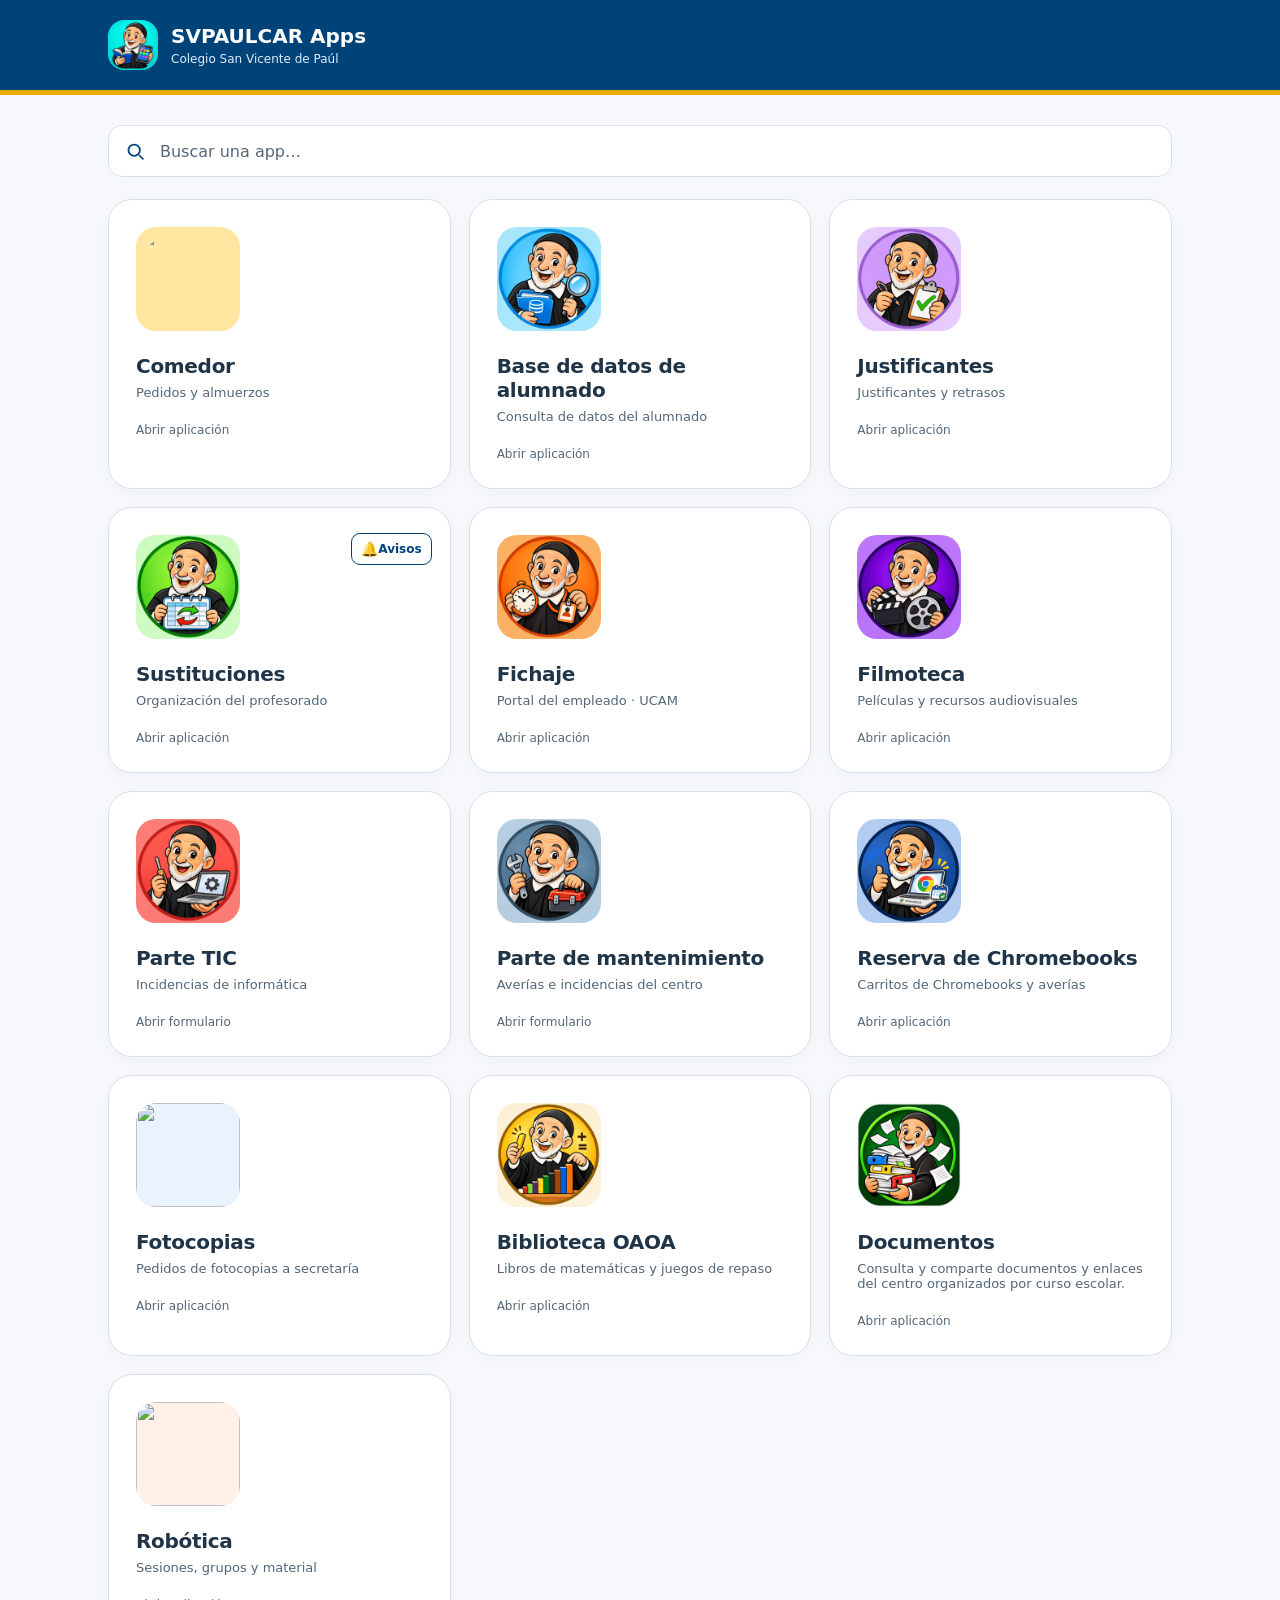
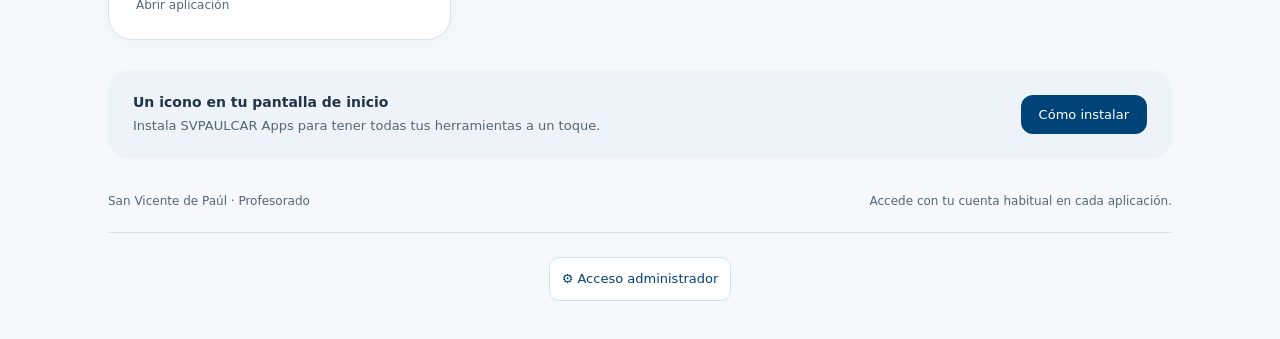
==== commit 20ba41b3: "Abrir las aplicaciones del Compendio en la misma pestaña" ====
--- a/index.html
+++ b/index.html
@@ -1,6 +1,6 @@
 <!doctype html><html lang="es"><head><meta charset="utf-8"><meta name="viewport" content="width=device-width,initial-scale=1,viewport-fit=cover"><meta name="theme-color" content="#004379"><meta name="apple-mobile-web-app-capable" content="yes"><meta name="apple-mobile-web-app-title" content="SVPAULCAR Apps"><meta name="description" content="Las aplicaciones del profesorado del Colegio San Vicente de Paúl, en un solo lugar."><link rel="manifest" href="manifest.webmanifest"><link rel="icon" href="general-ios.png" type="image/png"><link rel="apple-touch-icon" href="general-ios.png"><title>SVPAULCAR Apps · San Vicente de Paúl</title><style>
 :root{--ucam-blue:#004379;--ucam-gold:#EDAB00;--ucam-blue-hover:#00345e;--page-bg:#f6f8fb;--surface:#fff;--ink:#203448;--muted:#536778;--line:#d8e1ea;font-family:ui-sans-serif,system-ui,-apple-system,BlinkMacSystemFont,"Segoe UI",sans-serif;color:var(--ink);background:var(--page-bg);font-synthesis:none}*{box-sizing:border-box}body{margin:0}header{border-bottom:1px solid #dce3d9;background:#fff}nav{max-width:1120px;margin:auto;padding:20px 28px;display:flex;align-items:center;gap:13px}.brand{width:50px;height:50px;border-radius:16px;object-fit:cover}nav strong{display:block;font-size:20px}nav small{color:#6a7972;font-size:12px}.badge{margin-left:auto;font-size:12px;color:#4e665b;border:1px solid #d9e4da;border-radius:30px;padding:8px 12px}main{max-width:1120px;margin:auto;padding:30px 28px}.eyebrow{font-size:11px;font-weight:750;letter-spacing:.16em;text-transform:uppercase;color:#6e7a60}h1{font-family:Georgia,serif;font-weight:400;font-size:clamp(34px,5vw,52px);line-height:1.12;margin:14px 0}h1 em{font-style:normal;color:var(--ucam-blue)}.intro{max-width:550px;font-size:16px;line-height:1.7;color:#6c7b71;margin:0 0 34px}.grid{display:grid;grid-template-columns:repeat(3,1fr);gap:18px}.card{font:inherit;appearance:none;text-align:left;color:inherit;background:white;border:1px solid #e0e6dc;border-radius:24px;padding:27px;text-decoration:none;display:flex;flex-direction:column;align-items:flex-start;min-height:237px;box-shadow:0 4px 14px rgb(0 67 121 / .03);transition:transform .15s,box-shadow .15s;cursor:pointer}.card:hover{transform:translateY(-4px);box-shadow:0 12px 28px rgb(0 67 121 / .10)}.card:focus-visible,button:focus-visible{outline:3px solid var(--ucam-blue);outline-offset:4px}.app-icon{display:grid;place-items:center;border-radius:20px;width:104px;height:104px;object-fit:cover;background:var(--bg);color:var(--fg);margin-bottom:23px}.app-icon svg{width:33px;height:33px}.coral{--bg:#fff0e8;--fg:#bc6c46}.blue{--bg:#eaf2fd;--fg:#4c77a8}.purple{--bg:#f2edfc;--fg:#8867a9}.green{--bg:#eaf3e7;--fg:#5a8253}.gold{--bg:#fff5d9;--fg:#ac812d}.app-name{font-size:20px;font-weight:700;letter-spacing:-.3px}.description{color:#778378;font-size:13px;margin-top:7px}.open{color:#738475;font-size:12px;margin-top:23px}.install{margin-top:30px;border-radius:22px;background:#edf3f9;padding:22px 25px;display:flex;align-items:center;gap:20px}.install strong{font-size:14px}.install p{margin:5px 0 0;font-size:13px;color:#65745e;line-height:1.6}.install button{margin-left:auto;flex-shrink:0}.btn{background:var(--ucam-blue);color:#fff;border:0;border-radius:12px;padding:12px 18px;cursor:pointer;font:inherit;font-size:13px}footer{font-size:12px;color:#899183;margin-top:35px;display:flex;justify-content:space-between;gap:18px}dialog{border:1px solid #dce3d9;border-radius:22px;padding:28px;max-width:min(460px,90vw);color:var(--ink)}dialog p{line-height:1.6}dialog::backdrop{background:rgb(0 67 121 / .40)}@media(max-width:740px){main{padding:34px 20px}.grid{grid-template-columns:repeat(2,1fr);gap:12px}.card{padding:20px;min-height:224px;border-radius:20px}.app-name{font-size:17px}.description{line-height:1.5}.badge{display:none}nav{padding:16px 20px}.install{align-items:flex-start;flex-direction:column;gap:14px}.install button{margin:0}footer{flex-direction:column;gap:5px}.app-icon{width:88px;height:88px}}@media(prefers-reduced-motion:reduce){.card{transition:none}}[hidden]{display:none!important}
 header{background:var(--ucam-blue);color:white;border-bottom:5px solid var(--ucam-gold)}nav small{color:#e0edfa}.badge{color:white;border-color:#8babc8}nav a{color:inherit}.btn:hover{background:var(--ucam-blue-hover)}.btn:disabled{opacity:.6;cursor:default}h1 em{color:var(--ucam-blue)}.intro,.description,.open,footer,.install p{color:var(--muted)}.eyebrow{color:var(--ucam-blue)}.card{border-color:var(--line)}.secondary{font:inherit;font-size:13px;padding:10px 12px;border:1px solid var(--line);border-radius:10px;background:white;color:var(--ucam-blue);cursor:pointer}.secondary:disabled{opacity:.45;cursor:default}#settings-menu{position:relative;margin-left:auto}#settings-menu summary{cursor:pointer;list-style:none;font-size:21px;padding:8px;border-radius:10px;display:flex;align-items:center;gap:7px}#settings-menu summary span{font-size:12px;font-weight:600}#settings-menu[open] button{position:absolute;right:0;top:48px;min-width:145px;padding:16px;border:1px solid var(--line);border-radius:12px;background:white;color:var(--ucam-blue);font:inherit;z-index:5;cursor:pointer}.push-panel{margin-top:28px;padding:22px;border:1px solid var(--line);border-radius:20px;background:white;display:flex;align-items:center;gap:20px;justify-content:space-between}.push-panel h2{font-size:17px;margin:0}.push-panel p{font-size:13px;line-height:1.6;color:var(--muted);margin:7px 0 0}.push-panel .btn{flex-shrink:0}#personal-section{margin-top:34px}.section-title{display:flex;align-items:center;justify-content:space-between;gap:15px}.private-link{display:flex;flex-direction:column;align-items:flex-start;color:inherit;text-decoration:none}.private-actions{display:flex;gap:6px;flex-wrap:wrap;margin-top:18px}dialog{width:min(520px,92vw);max-height:85dvh;overflow:auto}dialog h3{font-size:16px;color:var(--ucam-blue);margin:22px 0 8px}dialog label{display:block;font-size:14px;margin:16px 0 5px}dialog input,dialog select{display:block;width:100%;font:inherit;padding:12px;border:1px solid var(--line);border-radius:10px;margin-top:7px;color:var(--ink);background:white}.dialog-actions{display:flex;justify-content:flex-end;gap:10px;margin-top:20px}[role=status]{font-size:14px;line-height:1.6}#sustituciones:target{outline:3px solid var(--ucam-blue);outline-offset:4px}@media(max-width:740px){#settings-menu{margin-left:auto}.push-panel,.section-title{align-items:flex-start;flex-direction:column}.section-title h2{margin-bottom:0}}.substitution-link{display:flex;flex-direction:column;align-items:flex-start;text-decoration:none;color:inherit;width:100%}.substitution-card{position:relative;cursor:default}.card-notifications{position:absolute;top:25px;right:18px;margin:0;padding:0;width:auto}.card-notifications .btn{display:inline-flex;align-items:center;width:auto;min-height:30px;font-size:12px;font-weight:600;line-height:1.2;padding:7px 10px;border:1px solid var(--ucam-blue);border-radius:9px;background:white;color:var(--ucam-blue)}.card-notifications .btn:hover:not(:disabled){background:#edf3f9}.card-notifications p{position:absolute;width:1px;height:1px;padding:0;margin:-1px;overflow:hidden;clip-path:inset(50%);white-space:nowrap;border:0}@media(max-width:1100px){.card-notifications{top:20px;right:12px}.card-notifications .btn{font-size:0;width:30px;height:30px;padding:5px}.card-notifications .btn::before{content:'🔕';font-size:14px}.card-notifications .btn[data-enabled=true]::before{content:'🔔'}}.brand-info{min-width:0}@media(max-width:640px){nav{display:grid;grid-template-columns:44px minmax(0,1fr);gap:8px 12px;padding:12px 18px}.brand{width:44px;height:44px;border-radius:12px}.brand-info strong{font-size:19px;line-height:1.2;white-space:nowrap}.brand-info small{display:block;font-size:11px;line-height:1.5}#settings-menu{grid-column:1/-1;justify-self:stretch;width:auto;margin:3px 0 0;padding-top:5px;border-top:1px solid rgb(255 255 255 / .22)}#settings-menu summary{justify-content:center;gap:8px;padding:7px 10px;min-height:36px;font-size:18px;line-height:1.2}#settings-menu summary span{font-size:12px;line-height:1.3}#settings-menu[open] button{top:calc(100% + 6px);width:100%;text-align:center}}.card-notifications{position:static;display:flex;flex-direction:column;align-items:flex-start;gap:8px;margin-top:18px;width:100%}.card-notifications .btn{font-size:12px;width:auto;height:auto;min-height:36px;padding:8px 10px}.card-notifications .btn::before{content:none!important}.card-notifications p{position:static;width:auto;height:auto;margin:0;overflow:visible;clip-path:none;white-space:normal;font-size:12px;line-height:1.45}.substitution-card{min-width:0}.card-notifications .btn{max-width:100%;white-space:normal}.personal-accesses{display:flex;justify-content:center;gap:12px;flex-wrap:wrap;padding:24px 0 8px;border-top:1px solid var(--line);margin-top:24px}.personal-accesses .secondary{display:inline-flex;align-items:center;justify-content:center;min-height:44px;text-decoration:none;font-size:13px}.card-notifications{gap:9px;flex-direction:row;flex-wrap:wrap}.card-notifications p{flex:1 0 100%}.card-notifications .btn{min-height:36px}#push-test-message:empty{display:none}@media(max-width:640px){.personal-accesses{display:grid;grid-template-columns:minmax(0,1fr)}.personal-accesses .secondary{width:100%}}.card-notifications{position:absolute;top:25px;right:18px;width:auto;margin:0;padding:0;display:block}.card-notifications .btn{min-height:32px;height:32px;padding:6px 9px;font-size:12px;width:auto}.card-notifications .bell{font-size:14px}.card-notifications .btn[data-enabled=true]{border-color:#578364;background:#f1f7ed}.push-dialog-actions{display:grid;gap:12px}.push-dialog-actions button{width:100%;min-height:44px}#push-settings-dialog [role=status]{position:static;width:auto;height:auto;clip-path:none;white-space:normal;font-size:14px;line-height:1.6}@media(max-width:1100px){.card-notifications{top:20px;right:12px}.card-notifications .notification-label{display:none}.card-notifications .btn{width:32px;padding:5px}}.comedor-original{background:#ffe7a1;overflow:hidden}.comedor-original img{display:block;width:100%;height:100%;object-fit:cover;clip-path:circle(49% at 50% 50%)}
-.app-search{display:flex;align-items:center;gap:12px;margin:0 0 22px;padding:0 16px;min-height:52px;border:1px solid var(--line);border-radius:14px;background:white;color:var(--ucam-blue)}.app-search:focus-within{outline:2px solid var(--ucam-blue);outline-offset:2px}.app-search svg{width:21px;height:21px;flex-shrink:0}.app-search input{width:100%;min-width:0;min-height:50px;border:0;outline:0;background:transparent;color:var(--ink);font:inherit;font-size:16px}.app-search input::placeholder{color:var(--muted)}#app-search-empty{color:var(--muted);font-size:15px;line-height:1.5;margin:0 0 22px}</style></head><body><header><nav><img class="brand" src="general-ios.png" alt="San Vicente"><div class="brand-info"><strong>SVPAULCAR Apps</strong><small>Colegio San Vicente de Paúl</small></div></nav></header><main id="inicio"><div class="app-search" role="search" aria-label="Buscador de aplicaciones"><svg viewBox="0 0 24 24" fill="none" stroke="currentColor" stroke-width="2" aria-hidden="true"><circle cx="10.5" cy="10.5" r="6.5"/><path d="m16 16 5 5"/></svg><input id="app-search" type="search" aria-label="Buscar aplicaciones" placeholder="Buscar una app…" autocomplete="off" spellcheck="false" aria-controls="school-apps private-list"></div><p id="app-search-empty" role="status" hidden>No se ha encontrado ninguna aplicación.</p><section id="school-apps" class="grid" aria-label="Aplicaciones del colegio"><a class="card coral" href="https://script.google.com/a/macros/svpaulcar.es/s/AKfycbxm6lOf_bWTRGf_hx16lc2xtFu69KvtJKW3vJsIsKtwiASIogrtKHvqt0tYsakjg-mI/exec" target="_blank" rel="noopener noreferrer"><span class="app-icon comedor-original"><img src="comedor.jpg" alt="" loading="lazy"></span><span class="app-name">Comedor</span><span class="description">Pedidos y almuerzos</span><span class="open">Abrir aplicación ↗</span></a><a class="card blue" href="https://script.google.com/a/macros/svpaulcar.es/s/AKfycbzZRPdrqgITSH0h9eZC1Eaiv2g9qWprhhSfKcFhBMRE0KZs-HP8EWWsRLewjFIlQGpA/exec" target="_blank" rel="noopener noreferrer"><img class="app-icon" src="base-datos.png" alt="" loading="lazy"><span class="app-name">Base de datos de alumnado</span><span class="description">Consulta de datos del alumnado</span><span class="open">Abrir aplicación ↗</span></a><a class="card purple" href="https://script.google.com/a/macros/svpaulcar.es/s/AKfycbxX3Vmcx4ddP1C42ko4-OFt599ZJYk1jeh_81f5c9lGlWlrf9RhlfofW3Y5X6A1cCX-/exec" target="_blank" rel="noopener noreferrer"><img class="app-icon" src="justificantes.png" alt="" loading="lazy"><span class="app-name">Justificantes</span><span class="description">Justificantes y retrasos</span><span class="open">Abrir aplicación ↗</span></a><article class="card green substitution-card" id="sustituciones" tabindex="-1"><a class="substitution-link" href="https://script.google.com/a/macros/svpaulcar.es/s/AKfycbzbNPHBCoIsgMAOiCB7bDdRmqGF8CliHRQYbgiNrCSYwLHVhbp3N0QOUl8A8p1P4e78/exec" target="_blank" rel="noopener noreferrer"><img class="app-icon" src="sustituciones.png" alt="" loading="lazy"><span class="app-name">Sustituciones</span><span class="description">Organización del profesorado</span><span class="open">Abrir aplicación ↗</span></a><div class="card-notifications"><button class="btn" id="push-settings" type="button" aria-haspopup="dialog" aria-controls="push-settings-dialog" aria-label="Configurar avisos de Sustituciones"><span class="bell" aria-hidden="true">🔔</span><span class="notification-label"> Avisos</span></button></div></article><a class="card gold" href="https://empleados.ucam.edu/" target="_blank" rel="noopener noreferrer"><img class="app-icon" src="fichaje.png" alt="" loading="lazy"><span class="app-name">Fichaje</span><span class="description">Portal del empleado · UCAM</span><span class="open">Abrir aplicación ↗</span></a><a class="card purple" href="https://script.google.com/a/macros/svpaulcar.es/s/AKfycbwG4U0oMblt9iUgJ7kMHpsQjhvr0FL9YU58G-M_maDLQ2jwM_51FWjWFfzSsQzGcly9cA/exec" target="_blank" rel="noopener noreferrer"><img class="app-icon" src="filmoteca.png" alt="" loading="lazy"><span class="app-name">Filmoteca</span><span class="description">Películas y recursos audiovisuales</span><span class="open">Abrir aplicación ↗</span></a><a class="card" href="https://forms.gle/PEpHKApZiM4KTYjX8" target="_blank" rel="noopener noreferrer"><img class="app-icon" src="parte-tic.png" alt="" loading="lazy"><span class="app-name">Parte TIC</span><span class="description">Incidencias de informática</span><span class="open">Abrir formulario ↗</span></a><a class="card" href="https://forms.gle/7uw5WJ4cwV9dH7u27" target="_blank" rel="noopener noreferrer"><img class="app-icon" src="parte-mantenimiento.png" alt="" loading="lazy"><span class="app-name">Parte de mantenimiento</span><span class="description">Averías e incidencias del centro</span><span class="open">Abrir formulario ↗</span></a><a class="card purple" href="https://script.google.com/a/macros/svpaulcar.es/s/AKfycbxE-U2aTo2QOFhMlbxeJM07pm0BCbv3NVUDlWiLMvbzWxoz0dVYv1_BuLtQc4XovysjLQ/exec" target="_blank" rel="noopener noreferrer"><img class="app-icon" src="reserva-chromebooks.png" alt="" loading="lazy"><span class="app-name">Reserva de Chromebooks</span><span class="description">Carritos de Chromebooks y averías</span><span class="open">Abrir aplicación ↗</span></a><a class="card blue" href="https://script.google.com/a/macros/svpaulcar.es/s/AKfycbxKk-SwkMYNuexCPLOWmNKk6u6hcsoq_hjSaof1_d07Jm4DecdF4_K8PsDF_fNo_zna/exec" target="_blank" rel="noopener noreferrer"><img class="app-icon" src="fotocopias.png" onerror="this.onerror=null;this.src='https://lh3.googleusercontent.com/d/1kLCY8uxxMji1yDJwzXdTUgzYYUSObMvv'" alt="" loading="lazy"><span class="app-name">Fotocopias</span><span class="description">Pedidos de fotocopias a secretaría</span><span class="open">Abrir aplicación ↗</span></a><a class="card gold" href="https://svpaulcarapps.github.io/oaoa-biblioteca/" target="_blank" rel="noopener noreferrer"><img class="app-icon" src="oaoa-biblioteca.png" alt="" loading="lazy"><span class="app-name">Biblioteca OAOA</span><span class="description">Libros de matemáticas y juegos de repaso</span><span class="open">Abrir aplicación ↗</span></a><a class="card green" id="documentos" href="https://script.google.com/a/macros/svpaulcar.es/s/AKfycbwxrNEQFpg7_tkrqxzW3sfAl6P6wf694CzzuJBkCEQBLT9dFrcg86t7TS_hhPwj9BBv6A/exec" target="_blank" rel="noopener noreferrer"><img class="app-icon" src="documentos.png" alt="" loading="lazy"><span class="app-name">Documentos</span><span class="description">Consulta y comparte documentos y enlaces del centro organizados por curso escolar.</span><span class="open">Abrir aplicación ↗</span></a><a class="card coral" id="robotica" href="https://script.google.com/a/macros/svpaulcar.es/s/AKfycbyhaIt8_ldW9osLYD8thwr1ivw-DOLXmc4TtHMyMwUkEjojuYVUObKaO7lY9c78YH2bhQ/exec" target="_blank" rel="noopener noreferrer"><img class="app-icon" src="https://lh3.googleusercontent.com/d/14wOidWQ1-Vp34AP-w-2BJb4gCr-XocHU" alt="" loading="lazy"><span class="app-name">Robótica</span><span class="description">Sesiones, grupos y material</span><span class="open">Abrir aplicación ↗</span></a></section>
+.app-search{display:flex;align-items:center;gap:12px;margin:0 0 22px;padding:0 16px;min-height:52px;border:1px solid var(--line);border-radius:14px;background:white;color:var(--ucam-blue)}.app-search:focus-within{outline:2px solid var(--ucam-blue);outline-offset:2px}.app-search svg{width:21px;height:21px;flex-shrink:0}.app-search input{width:100%;min-width:0;min-height:50px;border:0;outline:0;background:transparent;color:var(--ink);font:inherit;font-size:16px}.app-search input::placeholder{color:var(--muted)}#app-search-empty{color:var(--muted);font-size:15px;line-height:1.5;margin:0 0 22px}</style></head><body><header><nav><img class="brand" src="general-ios.png" alt="San Vicente"><div class="brand-info"><strong>SVPAULCAR Apps</strong><small>Colegio San Vicente de Paúl</small></div></nav></header><main id="inicio"><div class="app-search" role="search" aria-label="Buscador de aplicaciones"><svg viewBox="0 0 24 24" fill="none" stroke="currentColor" stroke-width="2" aria-hidden="true"><circle cx="10.5" cy="10.5" r="6.5"/><path d="m16 16 5 5"/></svg><input id="app-search" type="search" aria-label="Buscar aplicaciones" placeholder="Buscar una app…" autocomplete="off" spellcheck="false" aria-controls="school-apps private-list"></div><p id="app-search-empty" role="status" hidden>No se ha encontrado ninguna aplicación.</p><section id="school-apps" class="grid" aria-label="Aplicaciones del colegio"><a class="card coral" href="https://script.google.com/a/macros/svpaulcar.es/s/AKfycbxm6lOf_bWTRGf_hx16lc2xtFu69KvtJKW3vJsIsKtwiASIogrtKHvqt0tYsakjg-mI/exec" rel="noopener noreferrer"><span class="app-icon comedor-original"><img src="comedor.jpg" alt="" loading="lazy"></span><span class="app-name">Comedor</span><span class="description">Pedidos y almuerzos</span><span class="open">Abrir aplicación</span></a><a class="card blue" href="https://script.google.com/a/macros/svpaulcar.es/s/AKfycbzZRPdrqgITSH0h9eZC1Eaiv2g9qWprhhSfKcFhBMRE0KZs-HP8EWWsRLewjFIlQGpA/exec" rel="noopener noreferrer"><img class="app-icon" src="base-datos.png" alt="" loading="lazy"><span class="app-name">Base de datos de alumnado</span><span class="description">Consulta de datos del alumnado</span><span class="open">Abrir aplicación</span></a><a class="card purple" href="https://script.google.com/a/macros/svpaulcar.es/s/AKfycbxX3Vmcx4ddP1C42ko4-OFt599ZJYk1jeh_81f5c9lGlWlrf9RhlfofW3Y5X6A1cCX-/exec" rel="noopener noreferrer"><img class="app-icon" src="justificantes.png" alt="" loading="lazy"><span class="app-name">Justificantes</span><span class="description">Justificantes y retrasos</span><span class="open">Abrir aplicación</span></a><article class="card green substitution-card" id="sustituciones" tabindex="-1"><a class="substitution-link" href="https://script.google.com/a/macros/svpaulcar.es/s/AKfycbzbNPHBCoIsgMAOiCB7bDdRmqGF8CliHRQYbgiNrCSYwLHVhbp3N0QOUl8A8p1P4e78/exec" rel="noopener noreferrer"><img class="app-icon" src="sustituciones.png" alt="" loading="lazy"><span class="app-name">Sustituciones</span><span class="description">Organización del profesorado</span><span class="open">Abrir aplicación</span></a><div class="card-notifications"><button class="btn" id="push-settings" type="button" aria-haspopup="dialog" aria-controls="push-settings-dialog" aria-label="Configurar avisos de Sustituciones"><span class="bell" aria-hidden="true">🔔</span><span class="notification-label"> Avisos</span></button></div></article><a class="card gold" href="https://empleados.ucam.edu/" rel="noopener noreferrer"><img class="app-icon" src="fichaje.png" alt="" loading="lazy"><span class="app-name">Fichaje</span><span class="description">Portal del empleado · UCAM</span><span class="open">Abrir aplicación</span></a><a class="card purple" href="https://script.google.com/a/macros/svpaulcar.es/s/AKfycbwG4U0oMblt9iUgJ7kMHpsQjhvr0FL9YU58G-M_maDLQ2jwM_51FWjWFfzSsQzGcly9cA/exec" rel="noopener noreferrer"><img class="app-icon" src="filmoteca.png" alt="" loading="lazy"><span class="app-name">Filmoteca</span><span class="description">Películas y recursos audiovisuales</span><span class="open">Abrir aplicación</span></a><a class="card" href="https://forms.gle/PEpHKApZiM4KTYjX8" rel="noopener noreferrer"><img class="app-icon" src="parte-tic.png" alt="" loading="lazy"><span class="app-name">Parte TIC</span><span class="description">Incidencias de informática</span><span class="open">Abrir formulario</span></a><a class="card" href="https://forms.gle/7uw5WJ4cwV9dH7u27" rel="noopener noreferrer"><img class="app-icon" src="parte-mantenimiento.png" alt="" loading="lazy"><span class="app-name">Parte de mantenimiento</span><span class="description">Averías e incidencias del centro</span><span class="open">Abrir formulario</span></a><a class="card purple" href="https://script.google.com/a/macros/svpaulcar.es/s/AKfycbxE-U2aTo2QOFhMlbxeJM07pm0BCbv3NVUDlWiLMvbzWxoz0dVYv1_BuLtQc4XovysjLQ/exec" rel="noopener noreferrer"><img class="app-icon" src="reserva-chromebooks.png" alt="" loading="lazy"><span class="app-name">Reserva de Chromebooks</span><span class="description">Carritos de Chromebooks y averías</span><span class="open">Abrir aplicación</span></a><a class="card blue" href="https://script.google.com/a/macros/svpaulcar.es/s/AKfycbxKk-SwkMYNuexCPLOWmNKk6u6hcsoq_hjSaof1_d07Jm4DecdF4_K8PsDF_fNo_zna/exec" rel="noopener noreferrer"><img class="app-icon" src="fotocopias.png" onerror="this.onerror=null;this.src='https://lh3.googleusercontent.com/d/1kLCY8uxxMji1yDJwzXdTUgzYYUSObMvv'" alt="" loading="lazy"><span class="app-name">Fotocopias</span><span class="description">Pedidos de fotocopias a secretaría</span><span class="open">Abrir aplicación</span></a><a class="card gold" href="https://svpaulcarapps.github.io/oaoa-biblioteca/" rel="noopener noreferrer"><img class="app-icon" src="oaoa-biblioteca.png" alt="" loading="lazy"><span class="app-name">Biblioteca OAOA</span><span class="description">Libros de matemáticas y juegos de repaso</span><span class="open">Abrir aplicación</span></a><a class="card green" id="documentos" href="https://script.google.com/a/macros/svpaulcar.es/s/AKfycbwxrNEQFpg7_tkrqxzW3sfAl6P6wf694CzzuJBkCEQBLT9dFrcg86t7TS_hhPwj9BBv6A/exec" rel="noopener noreferrer"><img class="app-icon" src="documentos.png" alt="" loading="lazy"><span class="app-name">Documentos</span><span class="description">Consulta y comparte documentos y enlaces del centro organizados por curso escolar.</span><span class="open">Abrir aplicación</span></a><a class="card coral" id="robotica" href="https://script.google.com/a/macros/svpaulcar.es/s/AKfycbyhaIt8_ldW9osLYD8thwr1ivw-DOLXmc4TtHMyMwUkEjojuYVUObKaO7lY9c78YH2bhQ/exec" rel="noopener noreferrer"><img class="app-icon" src="https://lh3.googleusercontent.com/d/14wOidWQ1-Vp34AP-w-2BJb4gCr-XocHU" alt="" loading="lazy"><span class="app-name">Robótica</span><span class="description">Sesiones, grupos y material</span><span class="open">Abrir aplicación</span></a></section>
 <section id="personal-section" hidden aria-labelledby="private-heading"><div class="section-title"><h2 id="private-heading">Mis apps</h2><div><button class="secondary" id="logout" type="button">Cerrar sesión</button></div></div><p id="private-message" role="status"></p><div class="grid" id="private-list"></div></section><aside class="install"><div><strong>Un icono en tu pantalla de inicio</strong><p>Instala SVPAULCAR Apps para tener todas tus herramientas a un toque.</p></div><button class="btn" id="install">Cómo instalar</button></aside><footer><span>San Vicente de Paúl · Profesorado</span><span>Accede con tu cuenta habitual en cada aplicación.</span></footer><div class="personal-accesses" aria-label="Accesos personales"><button class="secondary" id="open-personal" type="button">⚙️ Acceso administrador</button></div></main><dialog id="push-settings-dialog" aria-labelledby="push-settings-title"><h2 id="push-settings-title">Avisos de Sustituciones</h2><p>Activa los avisos y envía una prueba real solo a este dispositivo. La prueba no publica partes ni avisa al resto del profesorado.</p><p id="push-message" role="status" aria-live="polite">Comprobando avisos…</p><div class="push-dialog-actions"><button class="btn" id="push-toggle" type="button">Activar avisos</button><button class="secondary" id="push-test" type="button" disabled>Probar aviso push</button></div><p id="push-test-message" role="status" aria-live="polite"></p><div class="dialog-actions"><button class="secondary" type="button" data-close>Cerrar</button></div></dialog><dialog id="instructions"><h2>Instalar SVPAULCAR Apps</h2><p><strong>iPhone o iPad:</strong> abre esta página en Safari, pulsa Compartir y elige «Añadir a pantalla de inicio».</p><p><strong>Android o Chrome:</strong> abre el menú del navegador y elige «Instalar aplicación» o «Añadir a pantalla de inicio».</p><h3>Windows</h3><p><strong>Microsoft Edge:</strong> abre esta página, pulsa el icono de instalación de la barra de direcciones y elige «Instalar». Si no aparece, abre el menú ⋯ → Más herramientas → Aplicaciones → Instalar este sitio como una aplicación.</p><p><strong>Google Chrome:</strong> abre el menú ⋮ → Enviar, guardar y compartir → Instalar página como aplicación… y confirma.</p><p>Después, busca <strong>SVPAULCAR Apps</strong> en Inicio. Haz clic derecho sobre su icono para anclarla a Inicio o a la barra de tareas. Se abrirá en su propia ventana.</p><p><strong>Mac con Safari:</strong> abre Archivo → Añadir al Dock.</p><button class="btn" onclick="this.closest('dialog').close()">Entendido</button></dialog><dialog id="pending"><h2>Base de datos de alumnado</h2><p>Estamos preparando este acceso. Estará disponible cuando incorporemos su enlace.</p><button class="btn" onclick="this.closest('dialog').close()">Volver</button></dialog><dialog id="login-dialog" aria-labelledby="login-heading"><form id="login-form"><h2 id="login-heading">Mis apps</h2><p>Introduce tu contraseña para acceder a tus aplicaciones personales. La sesión se recordará durante 30 días en este dispositivo; puedes cerrarla cuando quieras.</p><label>Contraseña<input id="personal-password" type="password" autocomplete="current-password" required maxlength="256"></label><p id="login-message" role="status"></p><div class="dialog-actions"><button class="secondary" data-close type="button">Cancelar</button><button class="btn" id="login-submit" type="submit">Entrar</button></div></form></dialog>
-<script type="module" src="app.js?v=19"></script><script>(()=>{const input=document.getElementById('app-search'),empty=document.getElementById('app-search-empty'),personal=document.getElementById('personal-section');const normalize=value=>String(value||'').normalize('NFD').replace(/[\u0300-\u036f]/g,'').toLocaleLowerCase('es').trim();function filterApps(){const terms=normalize(input.value).split(/\s+/).filter(Boolean);let visible=0;document.querySelectorAll('#school-apps>.card,#private-list>.card').forEach(card=>{const text=normalize(Array.from(card.querySelectorAll('.app-name,.description')).map(el=>el.textContent).join(' '));card.hidden=!terms.every(term=>text.includes(term));if(!card.hidden&&(!card.closest('#personal-section')||!personal.hidden))visible++;});empty.hidden=!terms.length||visible>0;}input.addEventListener('input',filterApps);new MutationObserver(filterApps).observe(document.getElementById('private-list'),{childList:true});new MutationObserver(filterApps).observe(personal,{attributes:true,attributeFilter:['hidden']});})();</script></body></html>
+<script type="module" src="app.js?v=20"></script><script>(()=>{const input=document.getElementById('app-search'),empty=document.getElementById('app-search-empty'),personal=document.getElementById('personal-section');const normalize=value=>String(value||'').normalize('NFD').replace(/[\u0300-\u036f]/g,'').toLocaleLowerCase('es').trim();function filterApps(){const terms=normalize(input.value).split(/\s+/).filter(Boolean);let visible=0;document.querySelectorAll('#school-apps>.card,#private-list>.card').forEach(card=>{const text=normalize(Array.from(card.querySelectorAll('.app-name,.description')).map(el=>el.textContent).join(' '));card.hidden=!terms.every(term=>text.includes(term));if(!card.hidden&&(!card.closest('#personal-section')||!personal.hidden))visible++;});empty.hidden=!terms.length||visible>0;}input.addEventListener('input',filterApps);new MutationObserver(filterApps).observe(document.getElementById('private-list'),{childList:true});new MutationObserver(filterApps).observe(personal,{attributes:true,attributeFilter:['hidden']});})();</script></body></html>
